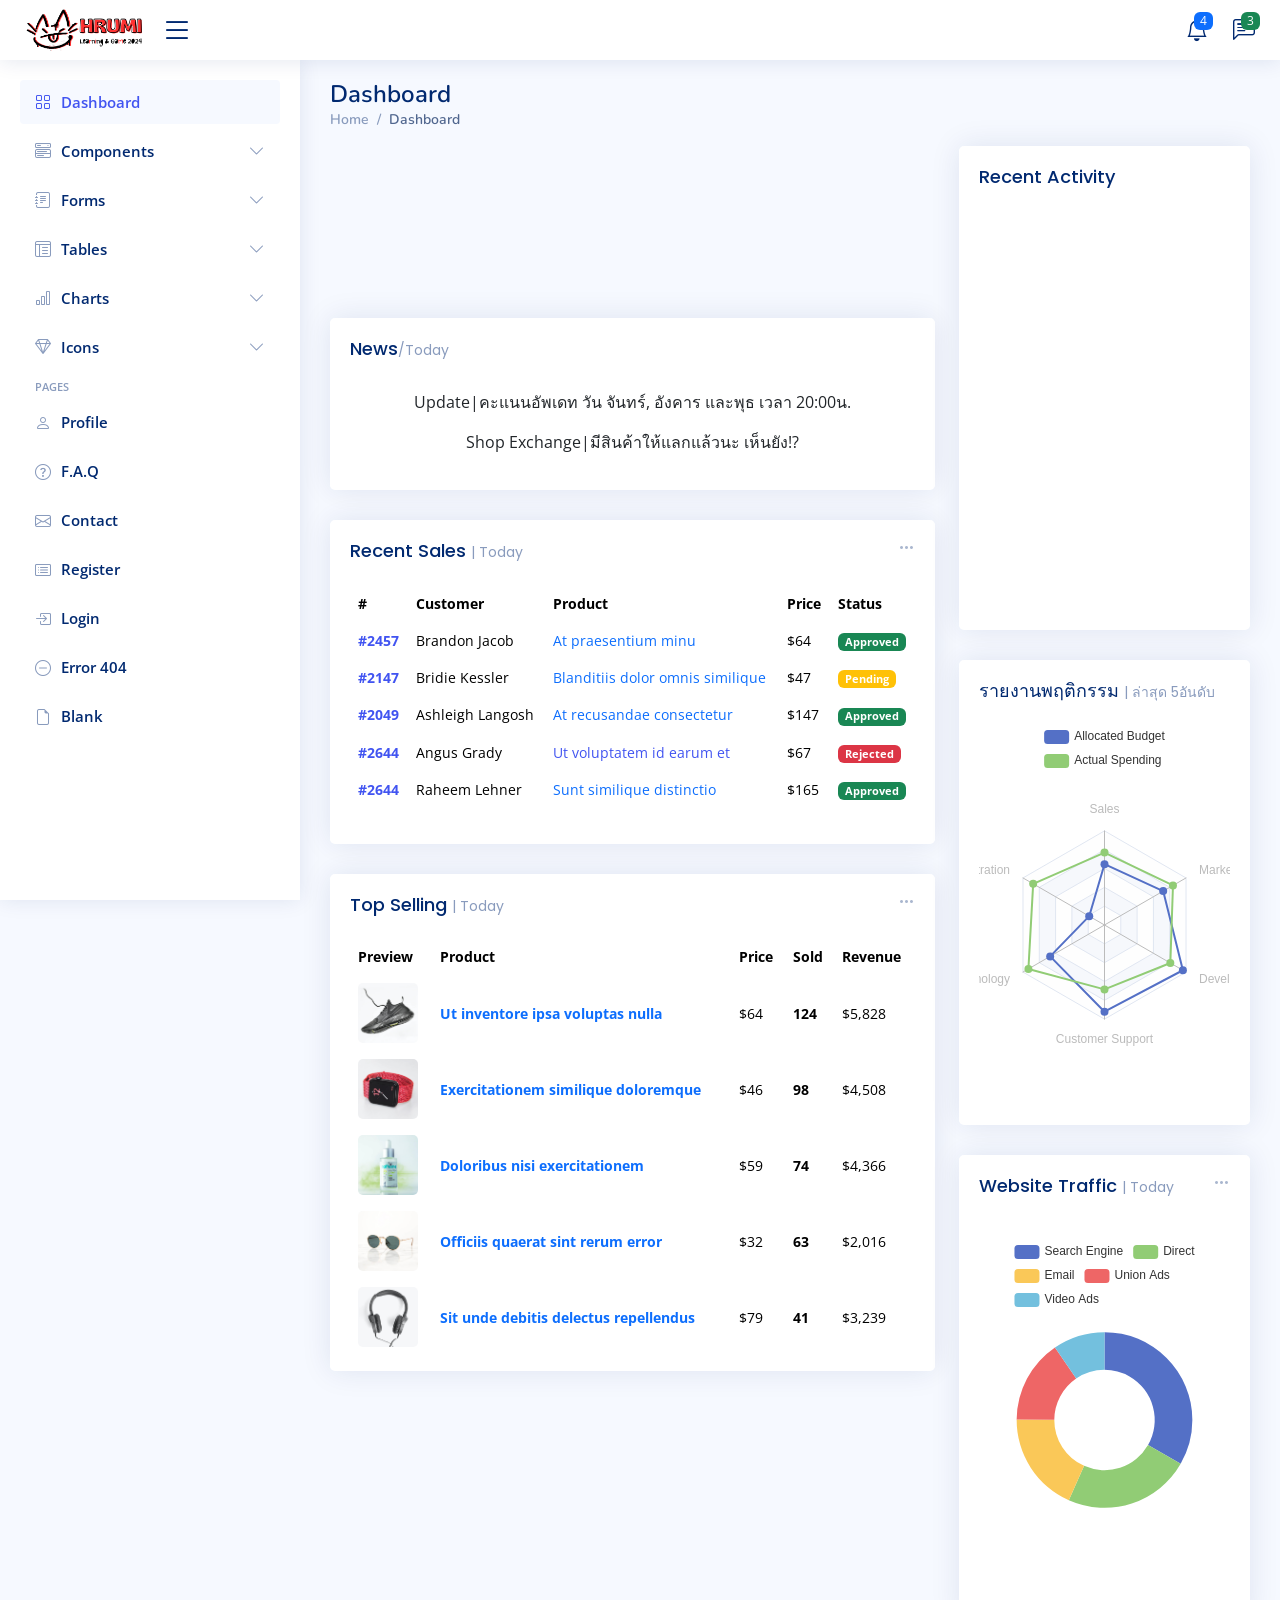
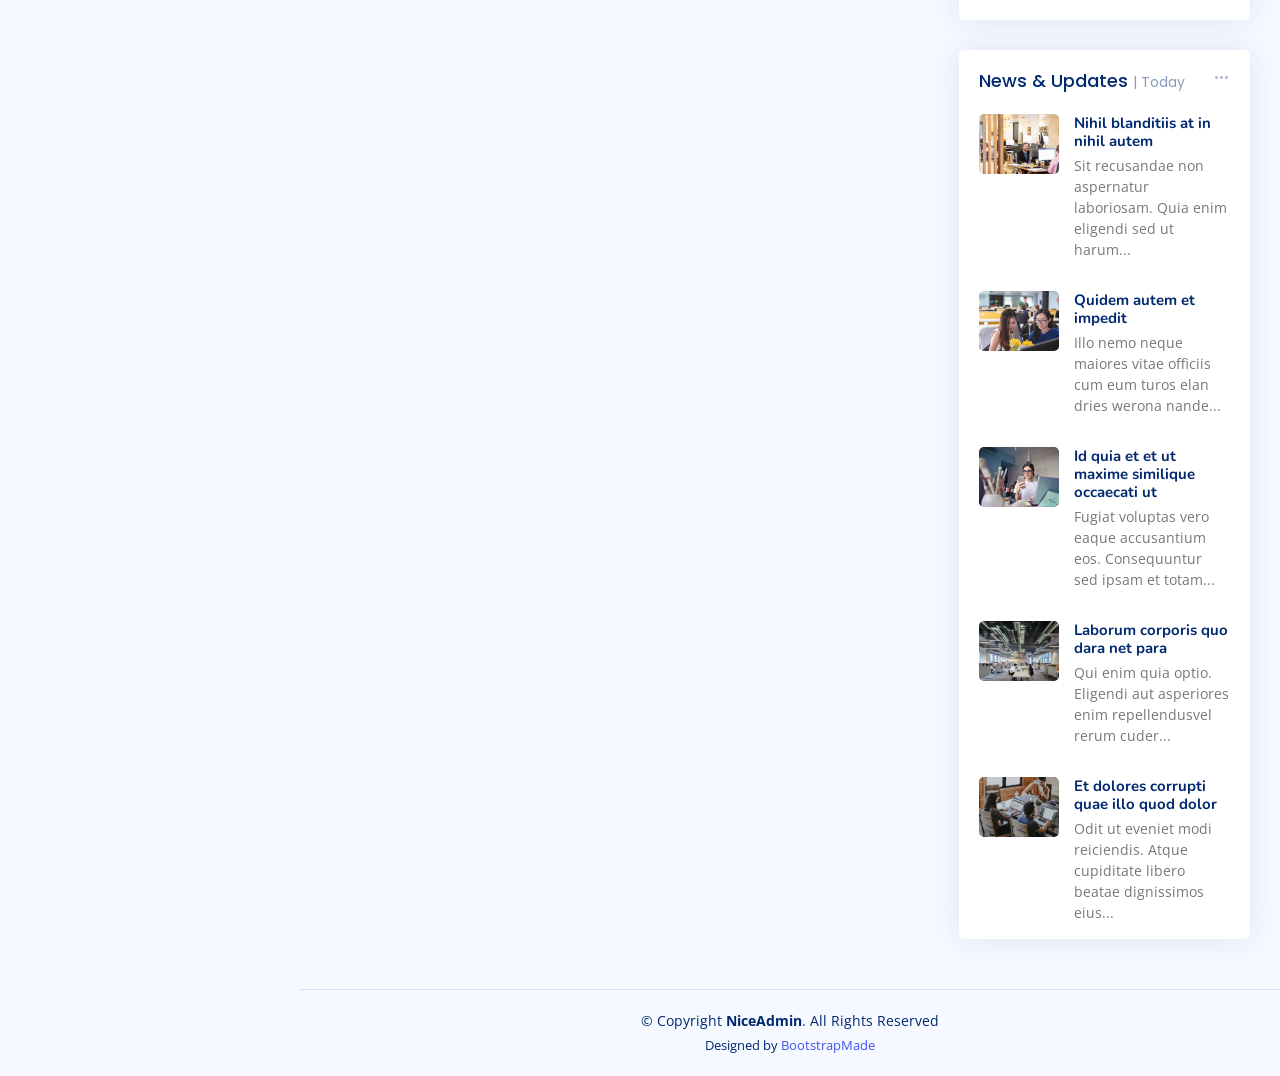
==== theme/index.html @ 6ceca784 "Update index.html" ====
<!DOCTYPE html>
<html lang="en">

<head>



  
  <meta charset="utf-8">
  <meta content="width=device-width, initial-scale=1.0" name="viewport">

  <title>Dashboard - NiceAdmin Bootstrap Template</title>
  <meta content="" name="description">
  <meta content="" name="keywords">

  <!-- Favicons -->
  <link href="imgs/hhirihru (3).png" rel="icon">
  <!-- link href="assets/img/apple-touch-icon.png" rel="apple-touch-icon" -->

  <!-- Google Fonts -->
  <link href="https://fonts.gstatic.com" rel="preconnect">
  <link href="https://fonts.googleapis.com/css?family=Open+Sans:300,300i,400,400i,600,600i,700,700i|Nunito:300,300i,400,400i,600,600i,700,700i|Poppins:300,300i,400,400i,500,500i,600,600i,700,700i" rel="stylesheet">

  <!-- Vendor CSS Files -->
  <link href="assets/vendor/bootstrap/css/bootstrap.min.css" rel="stylesheet">
  <link href="assets/vendor/bootstrap-icons/bootstrap-icons.css" rel="stylesheet">
  <link href="assets/vendor/boxicons/css/boxicons.min.css" rel="stylesheet">
  <link href="assets/vendor/quill/quill.snow.css" rel="stylesheet">
  <link href="assets/vendor/quill/quill.bubble.css" rel="stylesheet">
  <link href="assets/vendor/remixicon/remixicon.css" rel="stylesheet">
  <link href="assets/vendor/simple-datatables/style.css" rel="stylesheet">

  <!-- Template Main CSS File -->
  <link href="assets/css/style.css" rel="stylesheet">

  <!-- =======================================================
  * Template Name: NiceAdmin
  * Template URL: https://bootstrapmade.com/nice-admin-bootstrap-admin-html-template/
  * Updated: Apr 20 2024 with Bootstrap v5.3.3
  * Author: BootstrapMade.com
  * License: https://bootstrapmade.com/license/
  ======================================================== -->
</head>

<body>

  <!-- ======= Header ======= -->
  <header id="header" class="header fixed-top d-flex align-items-center">

    <div class="d-flex align-items-center justify-content-between">
      <a href="index.html">
             <img src="imgs/hhirihru (1).png" alt="" height="50px">
      </a>
      <i class="bi bi-list toggle-sidebar-btn"></i>
    </div><!-- End Logo -->

    <!-- div class="search-bar">
      <form class="search-form d-flex align-items-center" method="POST" action="#">
        <input type="text" name="query" placeholder="Search" title="Enter search keyword">
        <button type="submit" title="Search"><i class="bi bi-search"></i></button>
      </form>
  </div --><!-- End Search Bar -->

    <nav class="header-nav ms-auto">
      <ul class="d-flex align-items-center">

        <li class="nav-item d-block d-lg-none">
          <a class="nav-link nav-icon search-bar-toggle " href="#">
            <i class="bi bi-search"></i>
          </a>
        </li><!-- End Search Icon-->

        <li class="nav-item dropdown">

          <a class="nav-link nav-icon" href="#" data-bs-toggle="dropdown">
            <i class="bi bi-bell"></i>
            <span class="badge bg-primary badge-number">4</span>
          </a><!-- End Notification Icon -->

          <ul class="dropdown-menu dropdown-menu-end dropdown-menu-arrow notifications">
            <li class="dropdown-header">
              You have 4 new notifications
              <a href="#"><span class="badge rounded-pill bg-primary p-2 ms-2">View all</span></a>
            </li>
            <li>
              <hr class="dropdown-divider">
            </li>

            <li class="notification-item">
              <i class="bi bi-exclamation-circle text-warning"></i>
              <div>
                <h4>Lorem Ipsum</h4>
                <p>Quae dolorem earum veritatis oditseno</p>
                <p>30 min. ago</p>
              </div>
            </li>

            <li>
              <hr class="dropdown-divider">
            </li>

            <li class="notification-item">
              <i class="bi bi-x-circle text-danger"></i>
              <div>
                <h4>Atque rerum nesciunt</h4>
                <p>Quae dolorem earum veritatis oditseno</p>
                <p>1 hr. ago</p>
              </div>
            </li>

            <li>
              <hr class="dropdown-divider">
            </li>

            <li class="notification-item">
              <i class="bi bi-check-circle text-success"></i>
              <div>
                <h4>Sit rerum fuga</h4>
                <p>Quae dolorem earum veritatis oditseno</p>
                <p>2 hrs. ago</p>
              </div>
            </li>

            <li>
              <hr class="dropdown-divider">
            </li>

            <li class="notification-item">
              <i class="bi bi-info-circle text-primary"></i>
              <div>
                <h4>Dicta reprehenderit</h4>
                <p>Quae dolorem earum veritatis oditseno</p>
                <p>4 hrs. ago</p>
              </div>
            </li>

            <li>
              <hr class="dropdown-divider">
            </li>
            <li class="dropdown-footer">
              <a href="#">Show all notifications</a>
            </li>

          </ul><!-- End Notification Dropdown Items -->

        </li><!-- End Notification Nav -->

        <li class="nav-item dropdown">

          <a class="nav-link nav-icon" href="#" data-bs-toggle="dropdown">
            <i class="bi bi-chat-left-text"></i>
            <span class="badge bg-success badge-number">3</span>
          </a><!-- End Messages Icon -->

          <ul class="dropdown-menu dropdown-menu-end dropdown-menu-arrow messages">
            <li class="dropdown-header">
              You have 3 new messages
              <a href="#"><span class="badge rounded-pill bg-primary p-2 ms-2">View all</span></a>
            </li>
            <li>
              <hr class="dropdown-divider">
            </li>

            <li class="message-item">
              <a href="#">
                <img src="assets/img/messages-1.jpg" alt="" class="rounded-circle">
                <div>
                  <h4>Maria Hudson</h4>
                  <p>Velit asperiores et ducimus soluta repudiandae labore officia est ut...</p>
                  <p>4 hrs. ago</p>
                </div>
              </a>
            </li>
            <li>
              <hr class="dropdown-divider">
            </li>

            <li class="message-item">
              <a href="#">
                <img src="assets/img/messages-2.jpg" alt="" class="rounded-circle">
                <div>
                  <h4>Anna Nelson</h4>
                  <p>Velit asperiores et ducimus soluta repudiandae labore officia est ut...</p>
                  <p>6 hrs. ago</p>
                </div>
              </a>
            </li>
            <li>
              <hr class="dropdown-divider">
            </li>

            <li class="message-item">
              <a href="#">
                <img src="assets/img/messages-3.jpg" alt="" class="rounded-circle">
                <div>
                  <h4>David Muldon</h4>
                  <p>Velit asperiores et ducimus soluta repudiandae labore officia est ut...</p>
                  <p>8 hrs. ago</p>
                </div>
              </a>
            </li>
            <li>
              <hr class="dropdown-divider">
            </li>

            <li class="dropdown-footer">
              <a href="#">Show all messages</a>
            </li>

          </ul><!-- End Messages Dropdown Items -->

        </li><!-- End Messages Nav -->

        <!-- li class="nav-item dropdown pe-3">

          <a class="nav-link nav-profile d-flex align-items-center pe-0" href="#" data-bs-toggle="dropdown">
            <img src="assets/img/profile-img.jpg" alt="Profile" class="rounded-circle">
            <span class="d-none d-md-block dropdown-toggle ps-2">K. Anderson</span>
          </a><!-- End Profile Iamge Icon -->

          <ul class="dropdown-menu dropdown-menu-end dropdown-menu-arrow profile">
            <li class="dropdown-header">
              <h6>Kevin Anderson</h6>
              <span>Web Designer</span>
            </li>
            <li>
              <hr class="dropdown-divider">
            </li>

            <li>
              <a class="dropdown-item d-flex align-items-center" href="users-profile.html">
                <i class="bi bi-person"></i>
                <span>My Profile</span>
              </a>
            </li>
            <li>
              <hr class="dropdown-divider">
            </li>

            <li>
              <a class="dropdown-item d-flex align-items-center" href="users-profile.html">
                <i class="bi bi-gear"></i>
                <span>Account Settings</span>
              </a>
            </li>
            <li>
              <hr class="dropdown-divider">
            </li>

            <li>
              <a class="dropdown-item d-flex align-items-center" href="pages-faq.html">
                <i class="bi bi-question-circle"></i>
                <span>Need Help?</span>
              </a>
            </li>
            <li>
              <hr class="dropdown-divider">
            </li>

            <li>
              <a class="dropdown-item d-flex align-items-center" href="#">
                <i class="bi bi-box-arrow-right"></i>
                <span>Sign Out</span>
              </a>
            </li>

          </ul><!-- End Profile Dropdown Items -->
      </li --><!-- End Profile Nav -->

      </ul>
    </nav><!-- End Icons Navigation -->

  </header><!-- End Header -->

  <!-- ======= Sidebar ======= -->
  <aside id="sidebar" class="sidebar">

    <ul class="sidebar-nav" id="sidebar-nav">

      <li class="nav-item">
        <a class="nav-link " href="index.html">
          <i class="bi bi-grid"></i>
          <span>Dashboard</span>
        </a>
      </li><!-- End Dashboard Nav -->

      <li class="nav-item">
        <a class="nav-link collapsed" data-bs-target="#components-nav" data-bs-toggle="collapse" href="#">
          <i class="bi bi-menu-button-wide"></i><span>Components</span><i class="bi bi-chevron-down ms-auto"></i>
        </a>
        <ul id="components-nav" class="nav-content collapse " data-bs-parent="#sidebar-nav">
          <li>
            <a href="components-alerts.html">
              <i class="bi bi-circle"></i><span>Alerts</span>
            </a>
          </li>
          <li>
            <a href="components-accordion.html">
              <i class="bi bi-circle"></i><span>Accordion</span>
            </a>
          </li>
          <li>
            <a href="components-badges.html">
              <i class="bi bi-circle"></i><span>Badges</span>
            </a>
          </li>
          <li>
            <a href="components-breadcrumbs.html">
              <i class="bi bi-circle"></i><span>Breadcrumbs</span>
            </a>
          </li>
          <li>
            <a href="components-buttons.html">
              <i class="bi bi-circle"></i><span>Buttons</span>
            </a>
          </li>
          <li>
            <a href="components-cards.html">
              <i class="bi bi-circle"></i><span>Cards</span>
            </a>
          </li>
          <li>
            <a href="components-carousel.html">
              <i class="bi bi-circle"></i><span>Carousel</span>
            </a>
          </li>
          <li>
            <a href="components-list-group.html">
              <i class="bi bi-circle"></i><span>List group</span>
            </a>
          </li>
          <li>
            <a href="components-modal.html">
              <i class="bi bi-circle"></i><span>Modal</span>
            </a>
          </li>
          <li>
            <a href="components-tabs.html">
              <i class="bi bi-circle"></i><span>Tabs</span>
            </a>
          </li>
          <li>
            <a href="components-pagination.html">
              <i class="bi bi-circle"></i><span>Pagination</span>
            </a>
          </li>
          <li>
            <a href="components-progress.html">
              <i class="bi bi-circle"></i><span>Progress</span>
            </a>
          </li>
          <li>
            <a href="components-spinners.html">
              <i class="bi bi-circle"></i><span>Spinners</span>
            </a>
          </li>
          <li>
            <a href="components-tooltips.html">
              <i class="bi bi-circle"></i><span>Tooltips</span>
            </a>
          </li>
        </ul>
      </li><!-- End Components Nav -->

      <li class="nav-item">
        <a class="nav-link collapsed" data-bs-target="#forms-nav" data-bs-toggle="collapse" href="#">
          <i class="bi bi-journal-text"></i><span>Forms</span><i class="bi bi-chevron-down ms-auto"></i>
        </a>
        <ul id="forms-nav" class="nav-content collapse " data-bs-parent="#sidebar-nav">
          <li>
            <a href="forms-elements.html">
              <i class="bi bi-circle"></i><span>Form Elements</span>
            </a>
          </li>
          <li>
            <a href="forms-layouts.html">
              <i class="bi bi-circle"></i><span>Form Layouts</span>
            </a>
          </li>
          <li>
            <a href="forms-editors.html">
              <i class="bi bi-circle"></i><span>Form Editors</span>
            </a>
          </li>
          <li>
            <a href="forms-validation.html">
              <i class="bi bi-circle"></i><span>Form Validation</span>
            </a>
          </li>
        </ul>
      </li><!-- End Forms Nav -->

      <li class="nav-item">
        <a class="nav-link collapsed" data-bs-target="#tables-nav" data-bs-toggle="collapse" href="#">
          <i class="bi bi-layout-text-window-reverse"></i><span>Tables</span><i class="bi bi-chevron-down ms-auto"></i>
        </a>
        <ul id="tables-nav" class="nav-content collapse " data-bs-parent="#sidebar-nav">
          <li>
            <a href="tables-general.html">
              <i class="bi bi-circle"></i><span>General Tables</span>
            </a>
          </li>
          <li>
            <a href="tables-data.html">
              <i class="bi bi-circle"></i><span>Data Tables</span>
            </a>
          </li>
        </ul>
      </li><!-- End Tables Nav -->

      <li class="nav-item">
        <a class="nav-link collapsed" data-bs-target="#charts-nav" data-bs-toggle="collapse" href="#">
          <i class="bi bi-bar-chart"></i><span>Charts</span><i class="bi bi-chevron-down ms-auto"></i>
        </a>
        <ul id="charts-nav" class="nav-content collapse " data-bs-parent="#sidebar-nav">
          <li>
            <a href="charts-chartjs.html">
              <i class="bi bi-circle"></i><span>Chart.js</span>
            </a>
          </li>
          <li>
            <a href="charts-apexcharts.html">
              <i class="bi bi-circle"></i><span>ApexCharts</span>
            </a>
          </li>
          <li>
            <a href="charts-echarts.html">
              <i class="bi bi-circle"></i><span>ECharts</span>
            </a>
          </li>
        </ul>
      </li><!-- End Charts Nav -->

      <li class="nav-item">
        <a class="nav-link collapsed" data-bs-target="#icons-nav" data-bs-toggle="collapse" href="#">
          <i class="bi bi-gem"></i><span>Icons</span><i class="bi bi-chevron-down ms-auto"></i>
        </a>
        <ul id="icons-nav" class="nav-content collapse " data-bs-parent="#sidebar-nav">
          <li>
            <a href="icons-bootstrap.html">
              <i class="bi bi-circle"></i><span>Bootstrap Icons</span>
            </a>
          </li>
          <li>
            <a href="icons-remix.html">
              <i class="bi bi-circle"></i><span>Remix Icons</span>
            </a>
          </li>
          <li>
            <a href="icons-boxicons.html">
              <i class="bi bi-circle"></i><span>Boxicons</span>
            </a>
          </li>
        </ul>
      </li><!-- End Icons Nav -->

      <li class="nav-heading">Pages</li>

      <li class="nav-item">
        <a class="nav-link collapsed" href="users-profile.html">
          <i class="bi bi-person"></i>
          <span>Profile</span>
        </a>
      </li><!-- End Profile Page Nav -->

      <li class="nav-item">
        <a class="nav-link collapsed" href="pages-faq.html">
          <i class="bi bi-question-circle"></i>
          <span>F.A.Q</span>
        </a>
      </li><!-- End F.A.Q Page Nav -->

      <li class="nav-item">
        <a class="nav-link collapsed" href="pages-contact.html">
          <i class="bi bi-envelope"></i>
          <span>Contact</span>
        </a>
      </li><!-- End Contact Page Nav -->

      <li class="nav-item">
        <a class="nav-link collapsed" href="pages-register.html">
          <i class="bi bi-card-list"></i>
          <span>Register</span>
        </a>
      </li><!-- End Register Page Nav -->

      <li class="nav-item">
        <a class="nav-link collapsed" href="pages-login.html">
          <i class="bi bi-box-arrow-in-right"></i>
          <span>Login</span>
        </a>
      </li><!-- End Login Page Nav -->

      <li class="nav-item">
        <a class="nav-link collapsed" href="pages-error-404.html">
          <i class="bi bi-dash-circle"></i>
          <span>Error 404</span>
        </a>
      </li><!-- End Error 404 Page Nav -->

      <li class="nav-item">
        <a class="nav-link collapsed" href="pages-blank.html">
          <i class="bi bi-file-earmark"></i>
          <span>Blank</span>
        </a>
      </li><!-- End Blank Page Nav -->

    </ul>

  </aside><!-- End Sidebar-->

  <main id="main" class="main">

    <div class="pagetitle">
      <h1>Dashboard</h1>
      <nav>
        <ol class="breadcrumb">
          <li class="breadcrumb-item"><a href="index.html">Home</a></li>
          <li class="breadcrumb-item active">Dashboard</li>
        </ol>
      </nav>
    </div><!-- End Page Title -->

    <section class="section dashboard">
      <div class="row">

        <!-- Left side columns -->
        <div class="col-lg-8">
          <div class="row">

          <p><iframe style="border: 0;height: 100%;width: 100%" src="https://script.google.com/macros/s/AKfycbzehGHWyD2jepXUVi33_OqmUyRdZxeNFEvKSwu22IT4Gsxbw5DSYv0tNg8NYdDiGJyI/exec"></iframe></p>

            <!-- Reports -->
            <div class="col-12">
              <div class="card">

             

                <div class="card-body">
                  <h5 class="card-title">News<span>/Today</span></h5>

              <p><center>Update|คะแนนอัพเดท วัน จันทร์, อังคาร และพุธ เวลา 20:00น.</center></p>
                  <p><center>Shop Exchange|มีสินค้าให้แลกแล้วนะ เห็นยัง!?</center></p>

                </div>

              </div>
            </div><!-- End Reports -->

            <!-- Recent Sales -->
            <div class="col-12">
              <div class="card recent-sales overflow-auto">

                <div class="filter">
                  <a class="icon" href="#" data-bs-toggle="dropdown"><i class="bi bi-three-dots"></i></a>
                  <ul class="dropdown-menu dropdown-menu-end dropdown-menu-arrow">
                    <li class="dropdown-header text-start">
                      <h6>Filter</h6>
                    </li>

                    <li><a class="dropdown-item" href="#">Today</a></li>
                    <li><a class="dropdown-item" href="#">This Month</a></li>
                    <li><a class="dropdown-item" href="#">This Year</a></li>
                  </ul>
                </div>

                <div class="card-body">
                  <h5 class="card-title">Recent Sales <span>| Today</span></h5>

                  <table class="table table-borderless datatable">
                    <thead>
                      <tr>
                        <th scope="col">#</th>
                        <th scope="col">Customer</th>
                        <th scope="col">Product</th>
                        <th scope="col">Price</th>
                        <th scope="col">Status</th>
                      </tr>
                    </thead>
                    <tbody>
                      <tr>
                        <th scope="row"><a href="#">#2457</a></th>
                        <td>Brandon Jacob</td>
                        <td><a href="#" class="text-primary">At praesentium minu</a></td>
                        <td>$64</td>
                        <td><span class="badge bg-success">Approved</span></td>
                      </tr>
                      <tr>
                        <th scope="row"><a href="#">#2147</a></th>
                        <td>Bridie Kessler</td>
                        <td><a href="#" class="text-primary">Blanditiis dolor omnis similique</a></td>
                        <td>$47</td>
                        <td><span class="badge bg-warning">Pending</span></td>
                      </tr>
                      <tr>
                        <th scope="row"><a href="#">#2049</a></th>
                        <td>Ashleigh Langosh</td>
                        <td><a href="#" class="text-primary">At recusandae consectetur</a></td>
                        <td>$147</td>
                        <td><span class="badge bg-success">Approved</span></td>
                      </tr>
                      <tr>
                        <th scope="row"><a href="#">#2644</a></th>
                        <td>Angus Grady</td>
                        <td><a href="#" class="text-primar">Ut voluptatem id earum et</a></td>
                        <td>$67</td>
                        <td><span class="badge bg-danger">Rejected</span></td>
                      </tr>
                      <tr>
                        <th scope="row"><a href="#">#2644</a></th>
                        <td>Raheem Lehner</td>
                        <td><a href="#" class="text-primary">Sunt similique distinctio</a></td>
                        <td>$165</td>
                        <td><span class="badge bg-success">Approved</span></td>
                      </tr>
                    </tbody>
                  </table>

                </div>

              </div>
            </div><!-- End Recent Sales -->

            <!-- Top Selling -->
            <div class="col-12">
              <div class="card top-selling overflow-auto">

                <div class="filter">
                  <a class="icon" href="#" data-bs-toggle="dropdown"><i class="bi bi-three-dots"></i></a>
                  <ul class="dropdown-menu dropdown-menu-end dropdown-menu-arrow">
                    <li class="dropdown-header text-start">
                      <h6>Filter</h6>
                    </li>

                    <li><a class="dropdown-item" href="#">Today</a></li>
                    <li><a class="dropdown-item" href="#">This Month</a></li>
                    <li><a class="dropdown-item" href="#">This Year</a></li>
                  </ul>
                </div>

                <div class="card-body pb-0">
                  <h5 class="card-title">Top Selling <span>| Today</span></h5>

                  <table class="table table-borderless">
                    <thead>
                      <tr>
                        <th scope="col">Preview</th>
                        <th scope="col">Product</th>
                        <th scope="col">Price</th>
                        <th scope="col">Sold</th>
                        <th scope="col">Revenue</th>
                      </tr>
                    </thead>
                    <tbody>
                      <tr>
                        <th scope="row"><a href="#"><img src="assets/img/product-1.jpg" alt=""></a></th>
                        <td><a href="#" class="text-primary fw-bold">Ut inventore ipsa voluptas nulla</a></td>
                        <td>$64</td>
                        <td class="fw-bold">124</td>
                        <td>$5,828</td>
                      </tr>
                      <tr>
                        <th scope="row"><a href="#"><img src="assets/img/product-2.jpg" alt=""></a></th>
                        <td><a href="#" class="text-primary fw-bold">Exercitationem similique doloremque</a></td>
                        <td>$46</td>
                        <td class="fw-bold">98</td>
                        <td>$4,508</td>
                      </tr>
                      <tr>
                        <th scope="row"><a href="#"><img src="assets/img/product-3.jpg" alt=""></a></th>
                        <td><a href="#" class="text-primary fw-bold">Doloribus nisi exercitationem</a></td>
                        <td>$59</td>
                        <td class="fw-bold">74</td>
                        <td>$4,366</td>
                      </tr>
                      <tr>
                        <th scope="row"><a href="#"><img src="assets/img/product-4.jpg" alt=""></a></th>
                        <td><a href="#" class="text-primary fw-bold">Officiis quaerat sint rerum error</a></td>
                        <td>$32</td>
                        <td class="fw-bold">63</td>
                        <td>$2,016</td>
                      </tr>
                      <tr>
                        <th scope="row"><a href="#"><img src="assets/img/product-5.jpg" alt=""></a></th>
                        <td><a href="#" class="text-primary fw-bold">Sit unde debitis delectus repellendus</a></td>
                        <td>$79</td>
                        <td class="fw-bold">41</td>
                        <td>$3,239</td>
                      </tr>
                    </tbody>
                  </table>

                </div>

              </div>
            </div><!-- End Top Selling -->

          </div>
        </div><!-- End Left side columns -->

        <!-- Right side columns -->
        <div class="col-lg-4">

          <!-- Recent Activity -->
          <div class="card">
           <!-- <div class="filter">
              <a class="icon" href="#" data-bs-toggle="dropdown"><i class="bi bi-three-dots"></i></a>
              <ul class="dropdown-menu dropdown-menu-end dropdown-menu-arrow">
                <li class="dropdown-header text-start">
                  <h6>Filter</h6>
                </li>

                <li><a class="dropdown-item" href="#">Today</a></li>
                <li><a class="dropdown-item" href="#">This Month</a></li>
                <li><a class="dropdown-item" href="#">This Year</a></li>
              </ul>
            </div> -->

            <div class="card-body">
              <h5 class="card-title">Recent Activity</h5>

              <div class="activity" style="height: 400px;">

           <iframe style="position: absolute;top: 50px;left: 0;border: 0;height: 85%;width: 100%" src="https://script.google.com/macros/s/AKfycbxbkp_n27N7DdovslTk33WZKn0ulIMwqvb3P8iJZ8V0L29O4CxHqHhvdSFctnOMEbO6/exec"></iframe>

              </div>

            </div>
          </div><!-- End Recent Activity -->

          <!-- Budget Report -->
          <div class="card">
            <!-- <div class="filter">
              <a class="icon" href="#" data-bs-toggle="dropdown"><i class="bi bi-three-dots"></i></a>
              <ul class="dropdown-menu dropdown-menu-end dropdown-menu-arrow">
                <li class="dropdown-header text-start">
                  <h6>Filter</h6>
                </li>

                <li><a class="dropdown-item" href="#">Today</a></li>
                <li><a class="dropdown-item" href="#">This Month</a></li>
                <li><a class="dropdown-item" href="#">This Year</a></li>
              </ul>
          </div> -->

            <div class="card-body pb-0">
              <h5 class="card-title">รายงานพฤติกรรม <span>| ล่าสุด 5อันดับ</span></h5>

              <div id="budgetChart" style="min-height: 400px;" class="echart"></div>

              <script>
                document.addEventListener("DOMContentLoaded", () => {
                  var budgetChart = echarts.init(document.querySelector("#budgetChart")).setOption({
                    legend: {
                      data: ['Allocated Budget', 'Actual Spending']
                    },
                    radar: {
                      // shape: 'circle',
                      indicator: [{
                          name: 'Sales',
                          max: 6500
                        },
                        {
                          name: 'Administration',
                          max: 16000
                        },
                        {
                          name: 'Information Technology',
                          max: 30000
                        },
                        {
                          name: 'Customer Support',
                          max: 38000
                        },
                        {
                          name: 'Development',
                          max: 52000
                        },
                        {
                          name: 'Marketing',
                          max: 25000
                        }
                      ]
                    },
                    series: [{
                      name: 'Budget vs spending',
                      type: 'radar',
                      data: [{
                          value: [4200, 3000, 20000, 35000, 50000, 18000],
                          name: 'Allocated Budget'
                        },
                        {
                          value: [5000, 14000, 28000, 26000, 42000, 21000],
                          name: 'Actual Spending'
                        }
                      ]
                    }]
                  });
                });
              </script>

            </div>
          </div><!-- End Budget Report -->

          <!-- Website Traffic -->
          <div class="card">
            <div class="filter">
              <a class="icon" href="#" data-bs-toggle="dropdown"><i class="bi bi-three-dots"></i></a>
              <ul class="dropdown-menu dropdown-menu-end dropdown-menu-arrow">
                <li class="dropdown-header text-start">
                  <h6>Filter</h6>
                </li>

                <li><a class="dropdown-item" href="#">Today</a></li>
                <li><a class="dropdown-item" href="#">This Month</a></li>
                <li><a class="dropdown-item" href="#">This Year</a></li>
              </ul>
            </div>

            <div class="card-body pb-0">
              <h5 class="card-title">Website Traffic <span>| Today</span></h5>

              <div id="trafficChart" style="min-height: 400px;" class="echart"></div>

              <script>
                document.addEventListener("DOMContentLoaded", () => {
                  echarts.init(document.querySelector("#trafficChart")).setOption({
                    tooltip: {
                      trigger: 'item'
                    },
                    legend: {
                      top: '5%',
                      left: 'center'
                    },
                    series: [{
                      name: 'Access From',
                      type: 'pie',
                      radius: ['40%', '70%'],
                      avoidLabelOverlap: false,
                      label: {
                        show: false,
                        position: 'center'
                      },
                      emphasis: {
                        label: {
                          show: true,
                          fontSize: '18',
                          fontWeight: 'bold'
                        }
                      },
                      labelLine: {
                        show: false
                      },
                      data: [{
                          value: 1048,
                          name: 'Search Engine'
                        },
                        {
                          value: 735,
                          name: 'Direct'
                        },
                        {
                          value: 580,
                          name: 'Email'
                        },
                        {
                          value: 484,
                          name: 'Union Ads'
                        },
                        {
                          value: 300,
                          name: 'Video Ads'
                        }
                      ]
                    }]
                  });
                });
              </script>

            </div>
          </div><!-- End Website Traffic -->

          <!-- News & Updates Traffic -->
          <div class="card">
            <div class="filter">
              <a class="icon" href="#" data-bs-toggle="dropdown"><i class="bi bi-three-dots"></i></a>
              <ul class="dropdown-menu dropdown-menu-end dropdown-menu-arrow">
                <li class="dropdown-header text-start">
                  <h6>Filter</h6>
                </li>

                <li><a class="dropdown-item" href="#">Today</a></li>
                <li><a class="dropdown-item" href="#">This Month</a></li>
                <li><a class="dropdown-item" href="#">This Year</a></li>
              </ul>
            </div>

            <div class="card-body pb-0">
              <h5 class="card-title">News &amp; Updates <span>| Today</span></h5>

              <div class="news">
                <div class="post-item clearfix">
                  <img src="assets/img/news-1.jpg" alt="">
                  <h4><a href="#">Nihil blanditiis at in nihil autem</a></h4>
                  <p>Sit recusandae non aspernatur laboriosam. Quia enim eligendi sed ut harum...</p>
                </div>

                <div class="post-item clearfix">
                  <img src="assets/img/news-2.jpg" alt="">
                  <h4><a href="#">Quidem autem et impedit</a></h4>
                  <p>Illo nemo neque maiores vitae officiis cum eum turos elan dries werona nande...</p>
                </div>

                <div class="post-item clearfix">
                  <img src="assets/img/news-3.jpg" alt="">
                  <h4><a href="#">Id quia et et ut maxime similique occaecati ut</a></h4>
                  <p>Fugiat voluptas vero eaque accusantium eos. Consequuntur sed ipsam et totam...</p>
                </div>

                <div class="post-item clearfix">
                  <img src="assets/img/news-4.jpg" alt="">
                  <h4><a href="#">Laborum corporis quo dara net para</a></h4>
                  <p>Qui enim quia optio. Eligendi aut asperiores enim repellendusvel rerum cuder...</p>
                </div>

                <div class="post-item clearfix">
                  <img src="assets/img/news-5.jpg" alt="">
                  <h4><a href="#">Et dolores corrupti quae illo quod dolor</a></h4>
                  <p>Odit ut eveniet modi reiciendis. Atque cupiditate libero beatae dignissimos eius...</p>
                </div>

              </div><!-- End sidebar recent posts-->

            </div>
          </div><!-- End News & Updates -->

        </div><!-- End Right side columns -->

      </div>
    </section>

  </main><!-- End #main -->

  <!-- ======= Footer ======= -->
  <footer id="footer" class="footer">
    <div class="copyright">
      &copy; Copyright <strong><span>NiceAdmin</span></strong>. All Rights Reserved
    </div>
    <div class="credits">
      <!-- All the links in the footer should remain intact. -->
      <!-- You can delete the links only if you purchased the pro version. -->
      <!-- Licensing information: https://bootstrapmade.com/license/ -->
      <!-- Purchase the pro version with working PHP/AJAX contact form: https://bootstrapmade.com/nice-admin-bootstrap-admin-html-template/ -->
      Designed by <a href="https://bootstrapmade.com/">BootstrapMade</a>
    </div>
  </footer><!-- End Footer -->

  <a href="#" class="back-to-top d-flex align-items-center justify-content-center"><i class="bi bi-arrow-up-short"></i></a>

  <!-- Vendor JS Files -->
  <script src="assets/vendor/apexcharts/apexcharts.min.js"></script>
  <script src="assets/vendor/bootstrap/js/bootstrap.bundle.min.js"></script>
  <script src="assets/vendor/chart.js/chart.umd.js"></script>
  <script src="assets/vendor/echarts/echarts.min.js"></script>
  <script src="assets/vendor/quill/quill.js"></script>
  <script src="assets/vendor/simple-datatables/simple-datatables.js"></script>
  <script src="assets/vendor/tinymce/tinymce.min.js"></script>
  <script src="assets/vendor/php-email-form/validate.js"></script>

  <!-- Template Main JS File -->
  <script src="assets/js/main.js"></script>

</body>

</html>
---- theme/assets/vendor/quill/quill.snow.css ----
/*!
 * Quill Editor v2.0.2
 * https://quilljs.com
 * Copyright (c) 2017-2024, Slab
 * Copyright (c) 2014, Jason Chen
 * Copyright (c) 2013, salesforce.com
 */
.ql-container{box-sizing:border-box;font-family:Helvetica,Arial,sans-serif;font-size:13px;height:100%;margin:0;position:relative}.ql-container.ql-disabled .ql-tooltip{visibility:hidden}.ql-container:not(.ql-disabled) li[data-list=checked] > .ql-ui,.ql-container:not(.ql-disabled) li[data-list=unchecked] > .ql-ui{cursor:pointer}.ql-clipboard{left:-100000px;height:1px;overflow-y:hidden;position:absolute;top:50%}.ql-clipboard p{margin:0;padding:0}.ql-editor{box-sizing:border-box;counter-reset:list-0 list-1 list-2 list-3 list-4 list-5 list-6 list-7 list-8 list-9;line-height:1.42;height:100%;outline:none;overflow-y:auto;padding:12px 15px;tab-size:4;-moz-tab-size:4;text-align:left;white-space:pre-wrap;word-wrap:break-word}.ql-editor > *{cursor:text}.ql-editor p,.ql-editor ol,.ql-editor pre,.ql-editor blockquote,.ql-editor h1,.ql-editor h2,.ql-editor h3,.ql-editor h4,.ql-editor h5,.ql-editor h6{margin:0;padding:0}@supports (counter-set:none){.ql-editor p,.ql-editor h1,.ql-editor h2,.ql-editor h3,.ql-editor h4,.ql-editor h5,.ql-editor h6{counter-set:list-0 list-1 list-2 list-3 list-4 list-5 list-6 list-7 list-8 list-9}}@supports not (counter-set:none){.ql-editor p,.ql-editor h1,.ql-editor h2,.ql-editor h3,.ql-editor h4,.ql-editor h5,.ql-editor h6{counter-reset:list-0 list-1 list-2 list-3 list-4 list-5 list-6 list-7 list-8 list-9}}.ql-editor table{border-collapse:collapse}.ql-editor td{border:1px solid #000;padding:2px 5px}.ql-editor ol{padding-left:1.5em}.ql-editor li{list-style-type:none;padding-left:1.5em;position:relative}.ql-editor li > .ql-ui:before{display:inline-block;margin-left:-1.5em;margin-right:.3em;text-align:right;white-space:nowrap;width:1.2em}.ql-editor li[data-list=checked] > .ql-ui,.ql-editor li[data-list=unchecked] > .ql-ui{color:#777}.ql-editor li[data-list=bullet] > .ql-ui:before{content:'\2022'}.ql-editor li[data-list=checked] > .ql-ui:before{content:'\2611'}.ql-editor li[data-list=unchecked] > .ql-ui:before{content:'\2610'}@supports (counter-set:none){.ql-editor li[data-list]{counter-set:list-1 list-2 list-3 list-4 list-5 list-6 list-7 list-8 list-9}}@supports not (counter-set:none){.ql-editor li[data-list]{counter-reset:list-1 list-2 list-3 list-4 list-5 list-6 list-7 list-8 list-9}}.ql-editor li[data-list=ordered]{counter-increment:list-0}.ql-editor li[data-list=ordered] > .ql-ui:before{content:counter(list-0, decimal) '. '}.ql-editor li[data-list=ordered].ql-indent-1{counter-increment:list-1}.ql-editor li[data-list=ordered].ql-indent-1 > .ql-ui:before{content:counter(list-1, lower-alpha) '. '}@supports (counter-set:none){.ql-editor li[data-list].ql-indent-1{counter-set:list-2 list-3 list-4 list-5 list-6 list-7 list-8 list-9}}@supports not (counter-set:none){.ql-editor li[data-list].ql-indent-1{counter-reset:list-2 list-3 list-4 list-5 list-6 list-7 list-8 list-9}}.ql-editor li[data-list=ordered].ql-indent-2{counter-increment:list-2}.ql-editor li[data-list=ordered].ql-indent-2 > .ql-ui:before{content:counter(list-2, lower-roman) '. '}@supports (counter-set:none){.ql-editor li[data-list].ql-indent-2{counter-set:list-3 list-4 list-5 list-6 list-7 list-8 list-9}}@supports not (counter-set:none){.ql-editor li[data-list].ql-indent-2{counter-reset:list-3 list-4 list-5 list-6 list-7 list-8 list-9}}.ql-editor li[data-list=ordered].ql-indent-3{counter-increment:list-3}.ql-editor li[data-list=ordered].ql-indent-3 > .ql-ui:before{content:counter(list-3, decimal) '. '}@supports (counter-set:none){.ql-editor li[data-list].ql-indent-3{counter-set:list-4 list-5 list-6 list-7 list-8 list-9}}@supports not (counter-set:none){.ql-editor li[data-list].ql-indent-3{counter-reset:list-4 list-5 list-6 list-7 list-8 list-9}}.ql-editor li[data-list=ordered].ql-indent-4{counter-increment:list-4}.ql-editor li[data-list=ordered].ql-indent-4 > .ql-ui:before{content:counter(list-4, lower-alpha) '. '}@supports (counter-set:none){.ql-editor li[data-list].ql-indent-4{counter-set:list-5 list-6 list-7 list-8 list-9}}@supports not (counter-set:none){.ql-editor li[data-list].ql-indent-4{counter-reset:list-5 list-6 list-7 list-8 list-9}}.ql-editor li[data-list=ordered].ql-indent-5{counter-increment:list-5}.ql-editor li[data-list=ordered].ql-indent-5 > .ql-ui:before{content:counter(list-5, lower-roman) '. '}@supports (counter-set:none){.ql-editor li[data-list].ql-indent-5{counter-set:list-6 list-7 list-8 list-9}}@supports not (counter-set:none){.ql-editor li[data-list].ql-indent-5{counter-reset:list-6 list-7 list-8 list-9}}.ql-editor li[data-list=ordered].ql-indent-6{counter-increment:list-6}.ql-editor li[data-list=ordered].ql-indent-6 > .ql-ui:before{content:counter(list-6, decimal) '. '}@supports (counter-set:none){.ql-editor li[data-list].ql-indent-6{counter-set:list-7 list-8 list-9}}@supports not (counter-set:none){.ql-editor li[data-list].ql-indent-6{counter-reset:list-7 list-8 list-9}}.ql-editor li[data-list=ordered].ql-indent-7{counter-increment:list-7}.ql-editor li[data-list=ordered].ql-indent-7 > .ql-ui:before{content:counter(list-7, lower-alpha) '. '}@supports (counter-set:none){.ql-editor li[data-list].ql-indent-7{counter-set:list-8 list-9}}@supports not (counter-set:none){.ql-editor li[data-list].ql-indent-7{counter-reset:list-8 list-9}}.ql-editor li[data-list=ordered].ql-indent-8{counter-increment:list-8}.ql-editor li[data-list=ordered].ql-indent-8 > .ql-ui:before{content:counter(list-8, lower-roman) '. '}@supports (counter-set:none){.ql-editor li[data-list].ql-indent-8{counter-set:list-9}}@supports not (counter-set:none){.ql-editor li[data-list].ql-indent-8{counter-reset:list-9}}.ql-editor li[data-list=ordered].ql-indent-9{counter-increment:list-9}.ql-editor li[data-list=ordered].ql-indent-9 > .ql-ui:before{content:counter(list-9, decimal) '. '}.ql-editor .ql-indent-1:not(.ql-direction-rtl){padding-left:3em}.ql-editor li.ql-indent-1:not(.ql-direction-rtl){padding-left:4.5em}.ql-editor .ql-indent-1.ql-direction-rtl.ql-align-right{padding-right:3em}.ql-editor li.ql-indent-1.ql-direction-rtl.ql-align-right{padding-right:4.5em}.ql-editor .ql-indent-2:not(.ql-direction-rtl){padding-left:6em}.ql-editor li.ql-indent-2:not(.ql-direction-rtl){padding-left:7.5em}.ql-editor .ql-indent-2.ql-direction-rtl.ql-align-right{padding-right:6em}.ql-editor li.ql-indent-2.ql-direction-rtl.ql-align-right{padding-right:7.5em}.ql-editor .ql-indent-3:not(.ql-direction-rtl){padding-left:9em}.ql-editor li.ql-indent-3:not(.ql-direction-rtl){padding-left:10.5em}.ql-editor .ql-indent-3.ql-direction-rtl.ql-align-right{padding-right:9em}.ql-editor li.ql-indent-3.ql-direction-rtl.ql-align-right{padding-right:10.5em}.ql-editor .ql-indent-4:not(.ql-direction-rtl){padding-left:12em}.ql-editor li.ql-indent-4:not(.ql-direction-rtl){padding-left:13.5em}.ql-editor .ql-indent-4.ql-direction-rtl.ql-align-right{padding-right:12em}.ql-editor li.ql-indent-4.ql-direction-rtl.ql-align-right{padding-right:13.5em}.ql-editor .ql-indent-5:not(.ql-direction-rtl){padding-left:15em}.ql-editor li.ql-indent-5:not(.ql-direction-rtl){padding-left:16.5em}.ql-editor .ql-indent-5.ql-direction-rtl.ql-align-right{padding-right:15em}.ql-editor li.ql-indent-5.ql-direction-rtl.ql-align-right{padding-right:16.5em}.ql-editor .ql-indent-6:not(.ql-direction-rtl){padding-left:18em}.ql-editor li.ql-indent-6:not(.ql-direction-rtl){padding-left:19.5em}.ql-editor .ql-indent-6.ql-direction-rtl.ql-align-right{padding-right:18em}.ql-editor li.ql-indent-6.ql-direction-rtl.ql-align-right{padding-right:19.5em}.ql-editor .ql-indent-7:not(.ql-direction-rtl){padding-left:21em}.ql-editor li.ql-indent-7:not(.ql-direction-rtl){padding-left:22.5em}.ql-editor .ql-indent-7.ql-direction-rtl.ql-align-right{padding-right:21em}.ql-editor li.ql-indent-7.ql-direction-rtl.ql-align-right{padding-right:22.5em}.ql-editor .ql-indent-8:not(.ql-direction-rtl){padding-left:24em}.ql-editor li.ql-indent-8:not(.ql-direction-rtl){padding-left:25.5em}.ql-editor .ql-indent-8.ql-direction-rtl.ql-align-right{padding-right:24em}.ql-editor li.ql-indent-8.ql-direction-rtl.ql-align-right{padding-right:25.5em}.ql-editor .ql-indent-9:not(.ql-direction-rtl){padding-left:27em}.ql-editor li.ql-indent-9:not(.ql-direction-rtl){padding-left:28.5em}.ql-editor .ql-indent-9.ql-direction-rtl.ql-align-right{padding-right:27em}.ql-editor li.ql-indent-9.ql-direction-rtl.ql-align-right{padding-right:28.5em}.ql-editor li.ql-direction-rtl{padding-right:1.5em}.ql-editor li.ql-direction-rtl > .ql-ui:before{margin-left:.3em;margin-right:-1.5em;text-align:left}.ql-editor table{table-layout:fixed;width:100%}.ql-editor table td{outline:none}.ql-editor .ql-code-block-container{font-family:monospace}.ql-editor .ql-video{display:block;max-width:100%}.ql-editor .ql-video.ql-align-center{margin:0 auto}.ql-editor .ql-video.ql-align-right{margin:0 0 0 auto}.ql-editor .ql-bg-black{background-color:#000}.ql-editor .ql-bg-red{background-color:#e60000}.ql-editor .ql-bg-orange{background-color:#f90}.ql-editor .ql-bg-yellow{background-color:#ff0}.ql-editor .ql-bg-green{background-color:#008a00}.ql-editor .ql-bg-blue{background-color:#06c}.ql-editor .ql-bg-purple{background-color:#93f}.ql-editor .ql-color-white{color:#fff}.ql-editor .ql-color-red{color:#e60000}.ql-editor .ql-color-orange{color:#f90}.ql-editor .ql-color-yellow{color:#ff0}.ql-editor .ql-color-green{color:#008a00}.ql-editor .ql-color-blue{color:#06c}.ql-editor .ql-color-purple{color:#93f}.ql-editor .ql-font-serif{font-family:Georgia,Times New Roman,serif}.ql-editor .ql-font-monospace{font-family:Monaco,Courier New,monospace}.ql-editor .ql-size-small{font-size:.75em}.ql-editor .ql-size-large{font-size:1.5em}.ql-editor .ql-size-huge{font-size:2.5em}.ql-editor .ql-direction-rtl{direction:rtl;text-align:inherit}.ql-editor .ql-align-center{text-align:center}.ql-editor .ql-align-justify{text-align:justify}.ql-editor .ql-align-right{text-align:right}.ql-editor .ql-ui{position:absolute}.ql-editor.ql-blank::before{color:rgba(0,0,0,0.6);content:attr(data-placeholder);font-style:italic;left:15px;pointer-events:none;position:absolute;right:15px}.ql-snow.ql-toolbar:after,.ql-snow .ql-toolbar:after{clear:both;content:'';display:table}.ql-snow.ql-toolbar button,.ql-snow .ql-toolbar button{background:none;border:none;cursor:pointer;display:inline-block;float:left;height:24px;padding:3px 5px;width:28px}.ql-snow.ql-toolbar button svg,.ql-snow .ql-toolbar button svg{float:left;height:100%}.ql-snow.ql-toolbar button:active:hover,.ql-snow .ql-toolbar button:active:hover{outline:none}.ql-snow.ql-toolbar input.ql-image[type=file],.ql-snow .ql-toolbar input.ql-image[type=file]{display:none}.ql-snow.ql-toolbar button:hover,.ql-snow .ql-toolbar button:hover,.ql-snow.ql-toolbar button:focus,.ql-snow .ql-toolbar button:focus,.ql-snow.ql-toolbar button.ql-active,.ql-snow .ql-toolbar button.ql-active,.ql-snow.ql-toolbar .ql-picker-label:hover,.ql-snow .ql-toolbar .ql-picker-label:hover,.ql-snow.ql-toolbar .ql-picker-label.ql-active,.ql-snow .ql-toolbar .ql-picker-label.ql-active,.ql-snow.ql-toolbar .ql-picker-item:hover,.ql-snow .ql-toolbar .ql-picker-item:hover,.ql-snow.ql-toolbar .ql-picker-item.ql-selected,.ql-snow .ql-toolbar .ql-picker-item.ql-selected{color:#06c}.ql-snow.ql-toolbar button:hover .ql-fill,.ql-snow .ql-toolbar button:hover .ql-fill,.ql-snow.ql-toolbar button:focus .ql-fill,.ql-snow .ql-toolbar button:focus .ql-fill,.ql-snow.ql-toolbar button.ql-active .ql-fill,.ql-snow .ql-toolbar button.ql-active .ql-fill,.ql-snow.ql-toolbar .ql-picker-label:hover .ql-fill,.ql-snow .ql-toolbar .ql-picker-label:hover .ql-fill,.ql-snow.ql-toolbar .ql-picker-label.ql-active .ql-fill,.ql-snow .ql-toolbar .ql-picker-label.ql-active .ql-fill,.ql-snow.ql-toolbar .ql-picker-item:hover .ql-fill,.ql-snow .ql-toolbar .ql-picker-item:hover .ql-fill,.ql-snow.ql-toolbar .ql-picker-item.ql-selected .ql-fill,.ql-snow .ql-toolbar .ql-picker-item.ql-selected .ql-fill,.ql-snow.ql-toolbar button:hover .ql-stroke.ql-fill,.ql-snow .ql-toolbar button:hover .ql-stroke.ql-fill,.ql-snow.ql-toolbar button:focus .ql-stroke.ql-fill,.ql-snow .ql-toolbar button:focus .ql-stroke.ql-fill,.ql-snow.ql-toolbar button.ql-active .ql-stroke.ql-fill,.ql-snow .ql-toolbar button.ql-active .ql-stroke.ql-fill,.ql-snow.ql-toolbar .ql-picker-label:hover .ql-stroke.ql-fill,.ql-snow .ql-toolbar .ql-picker-label:hover .ql-stroke.ql-fill,.ql-snow.ql-toolbar .ql-picker-label.ql-active .ql-stroke.ql-fill,.ql-snow .ql-toolbar .ql-picker-label.ql-active .ql-stroke.ql-fill,.ql-snow.ql-toolbar .ql-picker-item:hover .ql-stroke.ql-fill,.ql-snow .ql-toolbar .ql-picker-item:hover .ql-stroke.ql-fill,.ql-snow.ql-toolbar .ql-picker-item.ql-selected .ql-stroke.ql-fill,.ql-snow .ql-toolbar .ql-picker-item.ql-selected .ql-stroke.ql-fill{fill:#06c}.ql-snow.ql-toolbar button:hover .ql-stroke,.ql-snow .ql-toolbar button:hover .ql-stroke,.ql-snow.ql-toolbar button:focus .ql-stroke,.ql-snow .ql-toolbar button:focus .ql-stroke,.ql-snow.ql-toolbar button.ql-active .ql-stroke,.ql-snow .ql-toolbar button.ql-active .ql-stroke,.ql-snow.ql-toolbar .ql-picker-label:hover .ql-stroke,.ql-snow .ql-toolbar .ql-picker-label:hover .ql-stroke,.ql-snow.ql-toolbar .ql-picker-label.ql-active .ql-stroke,.ql-snow .ql-toolbar .ql-picker-label.ql-active .ql-stroke,.ql-snow.ql-toolbar .ql-picker-item:hover .ql-stroke,.ql-snow .ql-toolbar .ql-picker-item:hover .ql-stroke,.ql-snow.ql-toolbar .ql-picker-item.ql-selected .ql-stroke,.ql-snow .ql-toolbar .ql-picker-item.ql-selected .ql-stroke,.ql-snow.ql-toolbar button:hover .ql-stroke-miter,.ql-snow .ql-toolbar button:hover .ql-stroke-miter,.ql-snow.ql-toolbar button:focus .ql-stroke-miter,.ql-snow .ql-toolbar button:focus .ql-stroke-miter,.ql-snow.ql-toolbar button.ql-active .ql-stroke-miter,.ql-snow .ql-toolbar button.ql-active .ql-stroke-miter,.ql-snow.ql-toolbar .ql-picker-label:hover .ql-stroke-miter,.ql-snow .ql-toolbar .ql-picker-label:hover .ql-stroke-miter,.ql-snow.ql-toolbar .ql-picker-label.ql-active .ql-stroke-miter,.ql-snow .ql-toolbar .ql-picker-label.ql-active .ql-stroke-miter,.ql-snow.ql-toolbar .ql-picker-item:hover .ql-stroke-miter,.ql-snow .ql-toolbar .ql-picker-item:hover .ql-stroke-miter,.ql-snow.ql-toolbar .ql-picker-item.ql-selected .ql-stroke-miter,.ql-snow .ql-toolbar .ql-picker-item.ql-selected .ql-stroke-miter{stroke:#06c}@media (pointer:coarse){.ql-snow.ql-toolbar button:hover:not(.ql-active),.ql-snow .ql-toolbar button:hover:not(.ql-active){color:#444}.ql-snow.ql-toolbar button:hover:not(.ql-active) .ql-fill,.ql-snow .ql-toolbar button:hover:not(.ql-active) .ql-fill,.ql-snow.ql-toolbar button:hover:not(.ql-active) .ql-stroke.ql-fill,.ql-snow .ql-toolbar button:hover:not(.ql-active) .ql-stroke.ql-fill{fill:#444}.ql-snow.ql-toolbar button:hover:not(.ql-active) .ql-stroke,.ql-snow .ql-toolbar button:hover:not(.ql-active) .ql-stroke,.ql-snow.ql-toolbar button:hover:not(.ql-active) .ql-stroke-miter,.ql-snow .ql-toolbar button:hover:not(.ql-active) .ql-stroke-miter{stroke:#444}}.ql-snow{box-sizing:border-box}.ql-snow *{box-sizing:border-box}.ql-snow .ql-hidden{display:none}.ql-snow .ql-out-bottom,.ql-snow .ql-out-top{visibility:hidden}.ql-snow .ql-tooltip{position:absolute;transform:translateY(10px)}.ql-snow .ql-tooltip a{cursor:pointer;text-decoration:none}.ql-snow .ql-tooltip.ql-flip{transform:translateY(-10px)}.ql-snow .ql-formats{display:inline-block;vertical-align:middle}.ql-snow .ql-formats:after{clear:both;content:'';display:table}.ql-snow .ql-stroke{fill:none;stroke:#444;stroke-linecap:round;stroke-linejoin:round;stroke-width:2}.ql-snow .ql-stroke-miter{fill:none;stroke:#444;stroke-miterlimit:10;stroke-width:2}.ql-snow .ql-fill,.ql-snow .ql-stroke.ql-fill{fill:#444}.ql-snow .ql-empty{fill:none}.ql-snow .ql-even{fill-rule:evenodd}.ql-snow .ql-thin,.ql-snow .ql-stroke.ql-thin{stroke-width:1}.ql-snow .ql-transparent{opacity:.4}.ql-snow .ql-direction svg:last-child{display:none}.ql-snow .ql-direction.ql-active svg:last-child{display:inline}.ql-snow .ql-direction.ql-active svg:first-child{display:none}.ql-snow .ql-editor h1{font-size:2em}.ql-snow .ql-editor h2{font-size:1.5em}.ql-snow .ql-editor h3{font-size:1.17em}.ql-snow .ql-editor h4{font-size:1em}.ql-snow .ql-editor h5{font-size:.83em}.ql-snow .ql-editor h6{font-size:.67em}.ql-snow .ql-editor a{text-decoration:underline}.ql-snow .ql-editor blockquote{border-left:4px solid #ccc;margin-bottom:5px;margin-top:5px;padding-left:16px}.ql-snow .ql-editor code,.ql-snow .ql-editor .ql-code-block-container{background-color:#f0f0f0;border-radius:3px}.ql-snow .ql-editor .ql-code-block-container{margin-bottom:5px;margin-top:5px;padding:5px 10px}.ql-snow .ql-editor code{font-size:85%;padding:2px 4px}.ql-snow .ql-editor .ql-code-block-container{background-color:#23241f;color:#f8f8f2;overflow:visible}.ql-snow .ql-editor img{max-width:100%}.ql-snow .ql-picker{color:#444;display:inline-block;float:left;font-size:14px;font-weight:500;height:24px;position:relative;vertical-align:middle}.ql-snow .ql-picker-label{cursor:pointer;display:inline-block;height:100%;padding-left:8px;padding-right:2px;position:relative;width:100%}.ql-snow .ql-picker-label::before{display:inline-block;line-height:22px}.ql-snow .ql-picker-options{background-color:#fff;display:none;min-width:100%;padding:4px 8px;position:absolute;white-space:nowrap}.ql-snow .ql-picker-options .ql-picker-item{cursor:pointer;display:block;padding-bottom:5px;padding-top:5px}.ql-snow .ql-picker.ql-expanded .ql-picker-label{color:#ccc;z-index:2}.ql-snow .ql-picker.ql-expanded .ql-picker-label .ql-fill{fill:#ccc}.ql-snow .ql-picker.ql-expanded .ql-picker-label .ql-stroke{stroke:#ccc}.ql-snow .ql-picker.ql-expanded .ql-picker-options{display:block;margin-top:-1px;top:100%;z-index:1}.ql-snow .ql-color-picker,.ql-snow .ql-icon-picker{width:28px}.ql-snow .ql-color-picker .ql-picker-label,.ql-snow .ql-icon-picker .ql-picker-label{padding:2px 4px}.ql-snow .ql-color-picker .ql-picker-label svg,.ql-snow .ql-icon-picker .ql-picker-label svg{right:4px}.ql-snow .ql-icon-picker .ql-picker-options{padding:4px 0}.ql-snow .ql-icon-picker .ql-picker-item{height:24px;width:24px;padding:2px 4px}.ql-snow .ql-color-picker .ql-picker-options{padding:3px 5px;width:152px}.ql-snow .ql-color-picker .ql-picker-item{border:1px solid transparent;float:left;height:16px;margin:2px;padding:0;width:16px}.ql-snow .ql-picker:not(.ql-color-picker):not(.ql-icon-picker) svg{position:absolute;margin-top:-9px;right:0;top:50%;width:18px}.ql-snow .ql-picker.ql-header .ql-picker-label[data-label]:not([data-label=''])::before,.ql-snow .ql-picker.ql-font .ql-picker-label[data-label]:not([data-label=''])::before,.ql-snow .ql-picker.ql-size .ql-picker-label[data-label]:not([data-label=''])::before,.ql-snow .ql-picker.ql-header .ql-picker-item[data-label]:not([data-label=''])::before,.ql-snow .ql-picker.ql-font .ql-picker-item[data-label]:not([data-label=''])::before,.ql-snow .ql-picker.ql-size .ql-picker-item[data-label]:not([data-label=''])::before{content:attr(data-label)}.ql-snow .ql-picker.ql-header{width:98px}.ql-snow .ql-picker.ql-header .ql-picker-label::before,.ql-snow .ql-picker.ql-header .ql-picker-item::before{content:'Normal'}.ql-snow .ql-picker.ql-header .ql-picker-label[data-value="1"]::before,.ql-snow .ql-picker.ql-header .ql-picker-item[data-value="1"]::before{content:'Heading 1'}.ql-snow .ql-picker.ql-header .ql-picker-label[data-value="2"]::before,.ql-snow .ql-picker.ql-header .ql-picker-item[data-value="2"]::before{content:'Heading 2'}.ql-snow .ql-picker.ql-header .ql-picker-label[data-value="3"]::before,.ql-snow .ql-picker.ql-header .ql-picker-item[data-value="3"]::before{content:'Heading 3'}.ql-snow .ql-picker.ql-header .ql-picker-label[data-value="4"]::before,.ql-snow .ql-picker.ql-header .ql-picker-item[data-value="4"]::before{content:'Heading 4'}.ql-snow .ql-picker.ql-header .ql-picker-label[data-value="5"]::before,.ql-snow .ql-picker.ql-header .ql-picker-item[data-value="5"]::before{content:'Heading 5'}.ql-snow .ql-picker.ql-header .ql-picker-label[data-value="6"]::before,.ql-snow .ql-picker.ql-header .ql-picker-item[data-value="6"]::before{content:'Heading 6'}.ql-snow .ql-picker.ql-header .ql-picker-item[data-value="1"]::before{font-size:2em}.ql-snow .ql-picker.ql-header .ql-picker-item[data-value="2"]::before{font-size:1.5em}.ql-snow .ql-picker.ql-header .ql-picker-item[data-value="3"]::before{font-size:1.17em}.ql-snow .ql-picker.ql-header .ql-picker-item[data-value="4"]::before{font-size:1em}.ql-snow .ql-picker.ql-header .ql-picker-item[data-value="5"]::before{font-size:.83em}.ql-snow .ql-picker.ql-header .ql-picker-item[data-value="6"]::before{font-size:.67em}.ql-snow .ql-picker.ql-font{width:108px}.ql-snow .ql-picker.ql-font .ql-picker-label::before,.ql-snow .ql-picker.ql-font .ql-picker-item::before{content:'Sans Serif'}.ql-snow .ql-picker.ql-font .ql-picker-label[data-value=serif]::before,.ql-snow .ql-picker.ql-font .ql-picker-item[data-value=serif]::before{content:'Serif'}.ql-snow .ql-picker.ql-font .ql-picker-label[data-value=monospace]::before,.ql-snow .ql-picker.ql-font .ql-picker-item[data-value=monospace]::before{content:'Monospace'}.ql-snow .ql-picker.ql-font .ql-picker-item[data-value=serif]::before{font-family:Georgia,Times New Roman,serif}.ql-snow .ql-picker.ql-font .ql-picker-item[data-value=monospace]::before{font-family:Monaco,Courier New,monospace}.ql-snow .ql-picker.ql-size{width:98px}.ql-snow .ql-picker.ql-size .ql-picker-label::before,.ql-snow .ql-picker.ql-size .ql-picker-item::before{content:'Normal'}.ql-snow .ql-picker.ql-size .ql-picker-label[data-value=small]::before,.ql-snow .ql-picker.ql-size .ql-picker-item[data-value=small]::before{content:'Small'}.ql-snow .ql-picker.ql-size .ql-picker-label[data-value=large]::before,.ql-snow .ql-picker.ql-size .ql-picker-item[data-value=large]::before{content:'Large'}.ql-snow .ql-picker.ql-size .ql-picker-label[data-value=huge]::before,.ql-snow .ql-picker.ql-size .ql-picker-item[data-value=huge]::before{content:'Huge'}.ql-snow .ql-picker.ql-size .ql-picker-item[data-value=small]::before{font-size:10px}.ql-snow .ql-picker.ql-size .ql-picker-item[data-value=large]::before{font-size:18px}.ql-snow .ql-picker.ql-size .ql-picker-item[data-value=huge]::before{font-size:32px}.ql-snow .ql-color-picker.ql-background .ql-picker-item{background-color:#fff}.ql-snow .ql-color-picker.ql-color .ql-picker-item{background-color:#000}.ql-code-block-container{position:relative}.ql-code-block-container .ql-ui{right:5px;top:5px}.ql-toolbar.ql-snow{border:1px solid #ccc;box-sizing:border-box;font-family:'Helvetica Neue','Helvetica','Arial',sans-serif;padding:8px}.ql-toolbar.ql-snow .ql-formats{margin-right:15px}.ql-toolbar.ql-snow .ql-picker-label{border:1px solid transparent}.ql-toolbar.ql-snow .ql-picker-options{border:1px solid transparent;box-shadow:rgba(0,0,0,0.2) 0 2px 8px}.ql-toolbar.ql-snow .ql-picker.ql-expanded .ql-picker-label{border-color:#ccc}.ql-toolbar.ql-snow .ql-picker.ql-expanded .ql-picker-options{border-color:#ccc}.ql-toolbar.ql-snow .ql-color-picker .ql-picker-item.ql-selected,.ql-toolbar.ql-snow .ql-color-picker .ql-picker-item:hover{border-color:#000}.ql-toolbar.ql-snow + .ql-container.ql-snow{border-top:0}.ql-snow .ql-tooltip{background-color:#fff;border:1px solid #ccc;box-shadow:0 0 5px #ddd;color:#444;padding:5px 12px;white-space:nowrap}.ql-snow .ql-tooltip::before{content:"Visit URL:";line-height:26px;margin-right:8px}.ql-snow .ql-tooltip input[type=text]{display:none;border:1px solid #ccc;font-size:13px;height:26px;margin:0;padding:3px 5px;width:170px}.ql-snow .ql-tooltip a.ql-preview{display:inline-block;max-width:200px;overflow-x:hidden;text-overflow:ellipsis;vertical-align:top}.ql-snow .ql-tooltip a.ql-action::after{border-right:1px solid #ccc;content:'Edit';margin-left:16px;padding-right:8px}.ql-snow .ql-tooltip a.ql-remove::before{content:'Remove';margin-left:8px}.ql-snow .ql-tooltip a{line-height:26px}.ql-snow .ql-tooltip.ql-editing a.ql-preview,.ql-snow .ql-tooltip.ql-editing a.ql-remove{display:none}.ql-snow .ql-tooltip.ql-editing input[type=text]{display:inline-block}.ql-snow .ql-tooltip.ql-editing a.ql-action::after{border-right:0;content:'Save';padding-right:0}.ql-snow .ql-tooltip[data-mode=link]::before{content:"Enter link:"}.ql-snow .ql-tooltip[data-mode=formula]::before{content:"Enter formula:"}.ql-snow .ql-tooltip[data-mode=video]::before{content:"Enter video:"}.ql-snow a{color:#06c}.ql-container.ql-snow{border:1px solid #ccc}

/*# sourceMappingURL=quill.snow.css.map*/
---- theme/assets/vendor/quill/quill.bubble.css ----
/*!
 * Quill Editor v2.0.2
 * https://quilljs.com
 * Copyright (c) 2017-2024, Slab
 * Copyright (c) 2014, Jason Chen
 * Copyright (c) 2013, salesforce.com
 */
.ql-container{box-sizing:border-box;font-family:Helvetica,Arial,sans-serif;font-size:13px;height:100%;margin:0;position:relative}.ql-container.ql-disabled .ql-tooltip{visibility:hidden}.ql-container:not(.ql-disabled) li[data-list=checked] > .ql-ui,.ql-container:not(.ql-disabled) li[data-list=unchecked] > .ql-ui{cursor:pointer}.ql-clipboard{left:-100000px;height:1px;overflow-y:hidden;position:absolute;top:50%}.ql-clipboard p{margin:0;padding:0}.ql-editor{box-sizing:border-box;counter-reset:list-0 list-1 list-2 list-3 list-4 list-5 list-6 list-7 list-8 list-9;line-height:1.42;height:100%;outline:none;overflow-y:auto;padding:12px 15px;tab-size:4;-moz-tab-size:4;text-align:left;white-space:pre-wrap;word-wrap:break-word}.ql-editor > *{cursor:text}.ql-editor p,.ql-editor ol,.ql-editor pre,.ql-editor blockquote,.ql-editor h1,.ql-editor h2,.ql-editor h3,.ql-editor h4,.ql-editor h5,.ql-editor h6{margin:0;padding:0}@supports (counter-set:none){.ql-editor p,.ql-editor h1,.ql-editor h2,.ql-editor h3,.ql-editor h4,.ql-editor h5,.ql-editor h6{counter-set:list-0 list-1 list-2 list-3 list-4 list-5 list-6 list-7 list-8 list-9}}@supports not (counter-set:none){.ql-editor p,.ql-editor h1,.ql-editor h2,.ql-editor h3,.ql-editor h4,.ql-editor h5,.ql-editor h6{counter-reset:list-0 list-1 list-2 list-3 list-4 list-5 list-6 list-7 list-8 list-9}}.ql-editor table{border-collapse:collapse}.ql-editor td{border:1px solid #000;padding:2px 5px}.ql-editor ol{padding-left:1.5em}.ql-editor li{list-style-type:none;padding-left:1.5em;position:relative}.ql-editor li > .ql-ui:before{display:inline-block;margin-left:-1.5em;margin-right:.3em;text-align:right;white-space:nowrap;width:1.2em}.ql-editor li[data-list=checked] > .ql-ui,.ql-editor li[data-list=unchecked] > .ql-ui{color:#777}.ql-editor li[data-list=bullet] > .ql-ui:before{content:'\2022'}.ql-editor li[data-list=checked] > .ql-ui:before{content:'\2611'}.ql-editor li[data-list=unchecked] > .ql-ui:before{content:'\2610'}@supports (counter-set:none){.ql-editor li[data-list]{counter-set:list-1 list-2 list-3 list-4 list-5 list-6 list-7 list-8 list-9}}@supports not (counter-set:none){.ql-editor li[data-list]{counter-reset:list-1 list-2 list-3 list-4 list-5 list-6 list-7 list-8 list-9}}.ql-editor li[data-list=ordered]{counter-increment:list-0}.ql-editor li[data-list=ordered] > .ql-ui:before{content:counter(list-0, decimal) '. '}.ql-editor li[data-list=ordered].ql-indent-1{counter-increment:list-1}.ql-editor li[data-list=ordered].ql-indent-1 > .ql-ui:before{content:counter(list-1, lower-alpha) '. '}@supports (counter-set:none){.ql-editor li[data-list].ql-indent-1{counter-set:list-2 list-3 list-4 list-5 list-6 list-7 list-8 list-9}}@supports not (counter-set:none){.ql-editor li[data-list].ql-indent-1{counter-reset:list-2 list-3 list-4 list-5 list-6 list-7 list-8 list-9}}.ql-editor li[data-list=ordered].ql-indent-2{counter-increment:list-2}.ql-editor li[data-list=ordered].ql-indent-2 > .ql-ui:before{content:counter(list-2, lower-roman) '. '}@supports (counter-set:none){.ql-editor li[data-list].ql-indent-2{counter-set:list-3 list-4 list-5 list-6 list-7 list-8 list-9}}@supports not (counter-set:none){.ql-editor li[data-list].ql-indent-2{counter-reset:list-3 list-4 list-5 list-6 list-7 list-8 list-9}}.ql-editor li[data-list=ordered].ql-indent-3{counter-increment:list-3}.ql-editor li[data-list=ordered].ql-indent-3 > .ql-ui:before{content:counter(list-3, decimal) '. '}@supports (counter-set:none){.ql-editor li[data-list].ql-indent-3{counter-set:list-4 list-5 list-6 list-7 list-8 list-9}}@supports not (counter-set:none){.ql-editor li[data-list].ql-indent-3{counter-reset:list-4 list-5 list-6 list-7 list-8 list-9}}.ql-editor li[data-list=ordered].ql-indent-4{counter-increment:list-4}.ql-editor li[data-list=ordered].ql-indent-4 > .ql-ui:before{content:counter(list-4, lower-alpha) '. '}@supports (counter-set:none){.ql-editor li[data-list].ql-indent-4{counter-set:list-5 list-6 list-7 list-8 list-9}}@supports not (counter-set:none){.ql-editor li[data-list].ql-indent-4{counter-reset:list-5 list-6 list-7 list-8 list-9}}.ql-editor li[data-list=ordered].ql-indent-5{counter-increment:list-5}.ql-editor li[data-list=ordered].ql-indent-5 > .ql-ui:before{content:counter(list-5, lower-roman) '. '}@supports (counter-set:none){.ql-editor li[data-list].ql-indent-5{counter-set:list-6 list-7 list-8 list-9}}@supports not (counter-set:none){.ql-editor li[data-list].ql-indent-5{counter-reset:list-6 list-7 list-8 list-9}}.ql-editor li[data-list=ordered].ql-indent-6{counter-increment:list-6}.ql-editor li[data-list=ordered].ql-indent-6 > .ql-ui:before{content:counter(list-6, decimal) '. '}@supports (counter-set:none){.ql-editor li[data-list].ql-indent-6{counter-set:list-7 list-8 list-9}}@supports not (counter-set:none){.ql-editor li[data-list].ql-indent-6{counter-reset:list-7 list-8 list-9}}.ql-editor li[data-list=ordered].ql-indent-7{counter-increment:list-7}.ql-editor li[data-list=ordered].ql-indent-7 > .ql-ui:before{content:counter(list-7, lower-alpha) '. '}@supports (counter-set:none){.ql-editor li[data-list].ql-indent-7{counter-set:list-8 list-9}}@supports not (counter-set:none){.ql-editor li[data-list].ql-indent-7{counter-reset:list-8 list-9}}.ql-editor li[data-list=ordered].ql-indent-8{counter-increment:list-8}.ql-editor li[data-list=ordered].ql-indent-8 > .ql-ui:before{content:counter(list-8, lower-roman) '. '}@supports (counter-set:none){.ql-editor li[data-list].ql-indent-8{counter-set:list-9}}@supports not (counter-set:none){.ql-editor li[data-list].ql-indent-8{counter-reset:list-9}}.ql-editor li[data-list=ordered].ql-indent-9{counter-increment:list-9}.ql-editor li[data-list=ordered].ql-indent-9 > .ql-ui:before{content:counter(list-9, decimal) '. '}.ql-editor .ql-indent-1:not(.ql-direction-rtl){padding-left:3em}.ql-editor li.ql-indent-1:not(.ql-direction-rtl){padding-left:4.5em}.ql-editor .ql-indent-1.ql-direction-rtl.ql-align-right{padding-right:3em}.ql-editor li.ql-indent-1.ql-direction-rtl.ql-align-right{padding-right:4.5em}.ql-editor .ql-indent-2:not(.ql-direction-rtl){padding-left:6em}.ql-editor li.ql-indent-2:not(.ql-direction-rtl){padding-left:7.5em}.ql-editor .ql-indent-2.ql-direction-rtl.ql-align-right{padding-right:6em}.ql-editor li.ql-indent-2.ql-direction-rtl.ql-align-right{padding-right:7.5em}.ql-editor .ql-indent-3:not(.ql-direction-rtl){padding-left:9em}.ql-editor li.ql-indent-3:not(.ql-direction-rtl){padding-left:10.5em}.ql-editor .ql-indent-3.ql-direction-rtl.ql-align-right{padding-right:9em}.ql-editor li.ql-indent-3.ql-direction-rtl.ql-align-right{padding-right:10.5em}.ql-editor .ql-indent-4:not(.ql-direction-rtl){padding-left:12em}.ql-editor li.ql-indent-4:not(.ql-direction-rtl){padding-left:13.5em}.ql-editor .ql-indent-4.ql-direction-rtl.ql-align-right{padding-right:12em}.ql-editor li.ql-indent-4.ql-direction-rtl.ql-align-right{padding-right:13.5em}.ql-editor .ql-indent-5:not(.ql-direction-rtl){padding-left:15em}.ql-editor li.ql-indent-5:not(.ql-direction-rtl){padding-left:16.5em}.ql-editor .ql-indent-5.ql-direction-rtl.ql-align-right{padding-right:15em}.ql-editor li.ql-indent-5.ql-direction-rtl.ql-align-right{padding-right:16.5em}.ql-editor .ql-indent-6:not(.ql-direction-rtl){padding-left:18em}.ql-editor li.ql-indent-6:not(.ql-direction-rtl){padding-left:19.5em}.ql-editor .ql-indent-6.ql-direction-rtl.ql-align-right{padding-right:18em}.ql-editor li.ql-indent-6.ql-direction-rtl.ql-align-right{padding-right:19.5em}.ql-editor .ql-indent-7:not(.ql-direction-rtl){padding-left:21em}.ql-editor li.ql-indent-7:not(.ql-direction-rtl){padding-left:22.5em}.ql-editor .ql-indent-7.ql-direction-rtl.ql-align-right{padding-right:21em}.ql-editor li.ql-indent-7.ql-direction-rtl.ql-align-right{padding-right:22.5em}.ql-editor .ql-indent-8:not(.ql-direction-rtl){padding-left:24em}.ql-editor li.ql-indent-8:not(.ql-direction-rtl){padding-left:25.5em}.ql-editor .ql-indent-8.ql-direction-rtl.ql-align-right{padding-right:24em}.ql-editor li.ql-indent-8.ql-direction-rtl.ql-align-right{padding-right:25.5em}.ql-editor .ql-indent-9:not(.ql-direction-rtl){padding-left:27em}.ql-editor li.ql-indent-9:not(.ql-direction-rtl){padding-left:28.5em}.ql-editor .ql-indent-9.ql-direction-rtl.ql-align-right{padding-right:27em}.ql-editor li.ql-indent-9.ql-direction-rtl.ql-align-right{padding-right:28.5em}.ql-editor li.ql-direction-rtl{padding-right:1.5em}.ql-editor li.ql-direction-rtl > .ql-ui:before{margin-left:.3em;margin-right:-1.5em;text-align:left}.ql-editor table{table-layout:fixed;width:100%}.ql-editor table td{outline:none}.ql-editor .ql-code-block-container{font-family:monospace}.ql-editor .ql-video{display:block;max-width:100%}.ql-editor .ql-video.ql-align-center{margin:0 auto}.ql-editor .ql-video.ql-align-right{margin:0 0 0 auto}.ql-editor .ql-bg-black{background-color:#000}.ql-editor .ql-bg-red{background-color:#e60000}.ql-editor .ql-bg-orange{background-color:#f90}.ql-editor .ql-bg-yellow{background-color:#ff0}.ql-editor .ql-bg-green{background-color:#008a00}.ql-editor .ql-bg-blue{background-color:#06c}.ql-editor .ql-bg-purple{background-color:#93f}.ql-editor .ql-color-white{color:#fff}.ql-editor .ql-color-red{color:#e60000}.ql-editor .ql-color-orange{color:#f90}.ql-editor .ql-color-yellow{color:#ff0}.ql-editor .ql-color-green{color:#008a00}.ql-editor .ql-color-blue{color:#06c}.ql-editor .ql-color-purple{color:#93f}.ql-editor .ql-font-serif{font-family:Georgia,Times New Roman,serif}.ql-editor .ql-font-monospace{font-family:Monaco,Courier New,monospace}.ql-editor .ql-size-small{font-size:.75em}.ql-editor .ql-size-large{font-size:1.5em}.ql-editor .ql-size-huge{font-size:2.5em}.ql-editor .ql-direction-rtl{direction:rtl;text-align:inherit}.ql-editor .ql-align-center{text-align:center}.ql-editor .ql-align-justify{text-align:justify}.ql-editor .ql-align-right{text-align:right}.ql-editor .ql-ui{position:absolute}.ql-editor.ql-blank::before{color:rgba(0,0,0,0.6);content:attr(data-placeholder);font-style:italic;left:15px;pointer-events:none;position:absolute;right:15px}.ql-bubble.ql-toolbar:after,.ql-bubble .ql-toolbar:after{clear:both;content:'';display:table}.ql-bubble.ql-toolbar button,.ql-bubble .ql-toolbar button{background:none;border:none;cursor:pointer;display:inline-block;float:left;height:24px;padding:3px 5px;width:28px}.ql-bubble.ql-toolbar button svg,.ql-bubble .ql-toolbar button svg{float:left;height:100%}.ql-bubble.ql-toolbar button:active:hover,.ql-bubble .ql-toolbar button:active:hover{outline:none}.ql-bubble.ql-toolbar input.ql-image[type=file],.ql-bubble .ql-toolbar input.ql-image[type=file]{display:none}.ql-bubble.ql-toolbar button:hover,.ql-bubble .ql-toolbar button:hover,.ql-bubble.ql-toolbar button:focus,.ql-bubble .ql-toolbar button:focus,.ql-bubble.ql-toolbar button.ql-active,.ql-bubble .ql-toolbar button.ql-active,.ql-bubble.ql-toolbar .ql-picker-label:hover,.ql-bubble .ql-toolbar .ql-picker-label:hover,.ql-bubble.ql-toolbar .ql-picker-label.ql-active,.ql-bubble .ql-toolbar .ql-picker-label.ql-active,.ql-bubble.ql-toolbar .ql-picker-item:hover,.ql-bubble .ql-toolbar .ql-picker-item:hover,.ql-bubble.ql-toolbar .ql-picker-item.ql-selected,.ql-bubble .ql-toolbar .ql-picker-item.ql-selected{color:#fff}.ql-bubble.ql-toolbar button:hover .ql-fill,.ql-bubble .ql-toolbar button:hover .ql-fill,.ql-bubble.ql-toolbar button:focus .ql-fill,.ql-bubble .ql-toolbar button:focus .ql-fill,.ql-bubble.ql-toolbar button.ql-active .ql-fill,.ql-bubble .ql-toolbar button.ql-active .ql-fill,.ql-bubble.ql-toolbar .ql-picker-label:hover .ql-fill,.ql-bubble .ql-toolbar .ql-picker-label:hover .ql-fill,.ql-bubble.ql-toolbar .ql-picker-label.ql-active .ql-fill,.ql-bubble .ql-toolbar .ql-picker-label.ql-active .ql-fill,.ql-bubble.ql-toolbar .ql-picker-item:hover .ql-fill,.ql-bubble .ql-toolbar .ql-picker-item:hover .ql-fill,.ql-bubble.ql-toolbar .ql-picker-item.ql-selected .ql-fill,.ql-bubble .ql-toolbar .ql-picker-item.ql-selected .ql-fill,.ql-bubble.ql-toolbar button:hover .ql-stroke.ql-fill,.ql-bubble .ql-toolbar button:hover .ql-stroke.ql-fill,.ql-bubble.ql-toolbar button:focus .ql-stroke.ql-fill,.ql-bubble .ql-toolbar button:focus .ql-stroke.ql-fill,.ql-bubble.ql-toolbar button.ql-active .ql-stroke.ql-fill,.ql-bubble .ql-toolbar button.ql-active .ql-stroke.ql-fill,.ql-bubble.ql-toolbar .ql-picker-label:hover .ql-stroke.ql-fill,.ql-bubble .ql-toolbar .ql-picker-label:hover .ql-stroke.ql-fill,.ql-bubble.ql-toolbar .ql-picker-label.ql-active .ql-stroke.ql-fill,.ql-bubble .ql-toolbar .ql-picker-label.ql-active .ql-stroke.ql-fill,.ql-bubble.ql-toolbar .ql-picker-item:hover .ql-stroke.ql-fill,.ql-bubble .ql-toolbar .ql-picker-item:hover .ql-stroke.ql-fill,.ql-bubble.ql-toolbar .ql-picker-item.ql-selected .ql-stroke.ql-fill,.ql-bubble .ql-toolbar .ql-picker-item.ql-selected .ql-stroke.ql-fill{fill:#fff}.ql-bubble.ql-toolbar button:hover .ql-stroke,.ql-bubble .ql-toolbar button:hover .ql-stroke,.ql-bubble.ql-toolbar button:focus .ql-stroke,.ql-bubble .ql-toolbar button:focus .ql-stroke,.ql-bubble.ql-toolbar button.ql-active .ql-stroke,.ql-bubble .ql-toolbar button.ql-active .ql-stroke,.ql-bubble.ql-toolbar .ql-picker-label:hover .ql-stroke,.ql-bubble .ql-toolbar .ql-picker-label:hover .ql-stroke,.ql-bubble.ql-toolbar .ql-picker-label.ql-active .ql-stroke,.ql-bubble .ql-toolbar .ql-picker-label.ql-active .ql-stroke,.ql-bubble.ql-toolbar .ql-picker-item:hover .ql-stroke,.ql-bubble .ql-toolbar .ql-picker-item:hover .ql-stroke,.ql-bubble.ql-toolbar .ql-picker-item.ql-selected .ql-stroke,.ql-bubble .ql-toolbar .ql-picker-item.ql-selected .ql-stroke,.ql-bubble.ql-toolbar button:hover .ql-stroke-miter,.ql-bubble .ql-toolbar button:hover .ql-stroke-miter,.ql-bubble.ql-toolbar button:focus .ql-stroke-miter,.ql-bubble .ql-toolbar button:focus .ql-stroke-miter,.ql-bubble.ql-toolbar button.ql-active .ql-stroke-miter,.ql-bubble .ql-toolbar button.ql-active .ql-stroke-miter,.ql-bubble.ql-toolbar .ql-picker-label:hover .ql-stroke-miter,.ql-bubble .ql-toolbar .ql-picker-label:hover .ql-stroke-miter,.ql-bubble.ql-toolbar .ql-picker-label.ql-active .ql-stroke-miter,.ql-bubble .ql-toolbar .ql-picker-label.ql-active .ql-stroke-miter,.ql-bubble.ql-toolbar .ql-picker-item:hover .ql-stroke-miter,.ql-bubble .ql-toolbar .ql-picker-item:hover .ql-stroke-miter,.ql-bubble.ql-toolbar .ql-picker-item.ql-selected .ql-stroke-miter,.ql-bubble .ql-toolbar .ql-picker-item.ql-selected .ql-stroke-miter{stroke:#fff}@media (pointer:coarse){.ql-bubble.ql-toolbar button:hover:not(.ql-active),.ql-bubble .ql-toolbar button:hover:not(.ql-active){color:#ccc}.ql-bubble.ql-toolbar button:hover:not(.ql-active) .ql-fill,.ql-bubble .ql-toolbar button:hover:not(.ql-active) .ql-fill,.ql-bubble.ql-toolbar button:hover:not(.ql-active) .ql-stroke.ql-fill,.ql-bubble .ql-toolbar button:hover:not(.ql-active) .ql-stroke.ql-fill{fill:#ccc}.ql-bubble.ql-toolbar button:hover:not(.ql-active) .ql-stroke,.ql-bubble .ql-toolbar button:hover:not(.ql-active) .ql-stroke,.ql-bubble.ql-toolbar button:hover:not(.ql-active) .ql-stroke-miter,.ql-bubble .ql-toolbar button:hover:not(.ql-active) .ql-stroke-miter{stroke:#ccc}}.ql-bubble{box-sizing:border-box}.ql-bubble *{box-sizing:border-box}.ql-bubble .ql-hidden{display:none}.ql-bubble .ql-out-bottom,.ql-bubble .ql-out-top{visibility:hidden}.ql-bubble .ql-tooltip{position:absolute;transform:translateY(10px)}.ql-bubble .ql-tooltip a{cursor:pointer;text-decoration:none}.ql-bubble .ql-tooltip.ql-flip{transform:translateY(-10px)}.ql-bubble .ql-formats{display:inline-block;vertical-align:middle}.ql-bubble .ql-formats:after{clear:both;content:'';display:table}.ql-bubble .ql-stroke{fill:none;stroke:#ccc;stroke-linecap:round;stroke-linejoin:round;stroke-width:2}.ql-bubble .ql-stroke-miter{fill:none;stroke:#ccc;stroke-miterlimit:10;stroke-width:2}.ql-bubble .ql-fill,.ql-bubble .ql-stroke.ql-fill{fill:#ccc}.ql-bubble .ql-empty{fill:none}.ql-bubble .ql-even{fill-rule:evenodd}.ql-bubble .ql-thin,.ql-bubble .ql-stroke.ql-thin{stroke-width:1}.ql-bubble .ql-transparent{opacity:.4}.ql-bubble .ql-direction svg:last-child{display:none}.ql-bubble .ql-direction.ql-active svg:last-child{display:inline}.ql-bubble .ql-direction.ql-active svg:first-child{display:none}.ql-bubble .ql-editor h1{font-size:2em}.ql-bubble .ql-editor h2{font-size:1.5em}.ql-bubble .ql-editor h3{font-size:1.17em}.ql-bubble .ql-editor h4{font-size:1em}.ql-bubble .ql-editor h5{font-size:.83em}.ql-bubble .ql-editor h6{font-size:.67em}.ql-bubble .ql-editor a{text-decoration:underline}.ql-bubble .ql-editor blockquote{border-left:4px solid #ccc;margin-bottom:5px;margin-top:5px;padding-left:16px}.ql-bubble .ql-editor code,.ql-bubble .ql-editor .ql-code-block-container{background-color:#f0f0f0;border-radius:3px}.ql-bubble .ql-editor .ql-code-block-container{margin-bottom:5px;margin-top:5px;padding:5px 10px}.ql-bubble .ql-editor code{font-size:85%;padding:2px 4px}.ql-bubble .ql-editor .ql-code-block-container{background-color:#23241f;color:#f8f8f2;overflow:visible}.ql-bubble .ql-editor img{max-width:100%}.ql-bubble .ql-picker{color:#ccc;display:inline-block;float:left;font-size:14px;font-weight:500;height:24px;position:relative;vertical-align:middle}.ql-bubble .ql-picker-label{cursor:pointer;display:inline-block;height:100%;padding-left:8px;padding-right:2px;position:relative;width:100%}.ql-bubble .ql-picker-label::before{display:inline-block;line-height:22px}.ql-bubble .ql-picker-options{background-color:#444;display:none;min-width:100%;padding:4px 8px;position:absolute;white-space:nowrap}.ql-bubble .ql-picker-options .ql-picker-item{cursor:pointer;display:block;padding-bottom:5px;padding-top:5px}.ql-bubble .ql-picker.ql-expanded .ql-picker-label{color:#777;z-index:2}.ql-bubble .ql-picker.ql-expanded .ql-picker-label .ql-fill{fill:#777}.ql-bubble .ql-picker.ql-expanded .ql-picker-label .ql-stroke{stroke:#777}.ql-bubble .ql-picker.ql-expanded .ql-picker-options{display:block;margin-top:-1px;top:100%;z-index:1}.ql-bubble .ql-color-picker,.ql-bubble .ql-icon-picker{width:28px}.ql-bubble .ql-color-picker .ql-picker-label,.ql-bubble .ql-icon-picker .ql-picker-label{padding:2px 4px}.ql-bubble .ql-color-picker .ql-picker-label svg,.ql-bubble .ql-icon-picker .ql-picker-label svg{right:4px}.ql-bubble .ql-icon-picker .ql-picker-options{padding:4px 0}.ql-bubble .ql-icon-picker .ql-picker-item{height:24px;width:24px;padding:2px 4px}.ql-bubble .ql-color-picker .ql-picker-options{padding:3px 5px;width:152px}.ql-bubble .ql-color-picker .ql-picker-item{border:1px solid transparent;float:left;height:16px;margin:2px;padding:0;width:16px}.ql-bubble .ql-picker:not(.ql-color-picker):not(.ql-icon-picker) svg{position:absolute;margin-top:-9px;right:0;top:50%;width:18px}.ql-bubble .ql-picker.ql-header .ql-picker-label[data-label]:not([data-label=''])::before,.ql-bubble .ql-picker.ql-font .ql-picker-label[data-label]:not([data-label=''])::before,.ql-bubble .ql-picker.ql-size .ql-picker-label[data-label]:not([data-label=''])::before,.ql-bubble .ql-picker.ql-header .ql-picker-item[data-label]:not([data-label=''])::before,.ql-bubble .ql-picker.ql-font .ql-picker-item[data-label]:not([data-label=''])::before,.ql-bubble .ql-picker.ql-size .ql-picker-item[data-label]:not([data-label=''])::before{content:attr(data-label)}.ql-bubble .ql-picker.ql-header{width:98px}.ql-bubble .ql-picker.ql-header .ql-picker-label::before,.ql-bubble .ql-picker.ql-header .ql-picker-item::before{content:'Normal'}.ql-bubble .ql-picker.ql-header .ql-picker-label[data-value="1"]::before,.ql-bubble .ql-picker.ql-header .ql-picker-item[data-value="1"]::before{content:'Heading 1'}.ql-bubble .ql-picker.ql-header .ql-picker-label[data-value="2"]::before,.ql-bubble .ql-picker.ql-header .ql-picker-item[data-value="2"]::before{content:'Heading 2'}.ql-bubble .ql-picker.ql-header .ql-picker-label[data-value="3"]::before,.ql-bubble .ql-picker.ql-header .ql-picker-item[data-value="3"]::before{content:'Heading 3'}.ql-bubble .ql-picker.ql-header .ql-picker-label[data-value="4"]::before,.ql-bubble .ql-picker.ql-header .ql-picker-item[data-value="4"]::before{content:'Heading 4'}.ql-bubble .ql-picker.ql-header .ql-picker-label[data-value="5"]::before,.ql-bubble .ql-picker.ql-header .ql-picker-item[data-value="5"]::before{content:'Heading 5'}.ql-bubble .ql-picker.ql-header .ql-picker-label[data-value="6"]::before,.ql-bubble .ql-picker.ql-header .ql-picker-item[data-value="6"]::before{content:'Heading 6'}.ql-bubble .ql-picker.ql-header .ql-picker-item[data-value="1"]::before{font-size:2em}.ql-bubble .ql-picker.ql-header .ql-picker-item[data-value="2"]::before{font-size:1.5em}.ql-bubble .ql-picker.ql-header .ql-picker-item[data-value="3"]::before{font-size:1.17em}.ql-bubble .ql-picker.ql-header .ql-picker-item[data-value="4"]::before{font-size:1em}.ql-bubble .ql-picker.ql-header .ql-picker-item[data-value="5"]::before{font-size:.83em}.ql-bubble .ql-picker.ql-header .ql-picker-item[data-value="6"]::before{font-size:.67em}.ql-bubble .ql-picker.ql-font{width:108px}.ql-bubble .ql-picker.ql-font .ql-picker-label::before,.ql-bubble .ql-picker.ql-font .ql-picker-item::before{content:'Sans Serif'}.ql-bubble .ql-picker.ql-font .ql-picker-label[data-value=serif]::before,.ql-bubble .ql-picker.ql-font .ql-picker-item[data-value=serif]::before{content:'Serif'}.ql-bubble .ql-picker.ql-font .ql-picker-label[data-value=monospace]::before,.ql-bubble .ql-picker.ql-font .ql-picker-item[data-value=monospace]::before{content:'Monospace'}.ql-bubble .ql-picker.ql-font .ql-picker-item[data-value=serif]::before{font-family:Georgia,Times New Roman,serif}.ql-bubble .ql-picker.ql-font .ql-picker-item[data-value=monospace]::before{font-family:Monaco,Courier New,monospace}.ql-bubble .ql-picker.ql-size{width:98px}.ql-bubble .ql-picker.ql-size .ql-picker-label::before,.ql-bubble .ql-picker.ql-size .ql-picker-item::before{content:'Normal'}.ql-bubble .ql-picker.ql-size .ql-picker-label[data-value=small]::before,.ql-bubble .ql-picker.ql-size .ql-picker-item[data-value=small]::before{content:'Small'}.ql-bubble .ql-picker.ql-size .ql-picker-label[data-value=large]::before,.ql-bubble .ql-picker.ql-size .ql-picker-item[data-value=large]::before{content:'Large'}.ql-bubble .ql-picker.ql-size .ql-picker-label[data-value=huge]::before,.ql-bubble .ql-picker.ql-size .ql-picker-item[data-value=huge]::before{content:'Huge'}.ql-bubble .ql-picker.ql-size .ql-picker-item[data-value=small]::before{font-size:10px}.ql-bubble .ql-picker.ql-size .ql-picker-item[data-value=large]::before{font-size:18px}.ql-bubble .ql-picker.ql-size .ql-picker-item[data-value=huge]::before{font-size:32px}.ql-bubble .ql-color-picker.ql-background .ql-picker-item{background-color:#fff}.ql-bubble .ql-color-picker.ql-color .ql-picker-item{background-color:#000}.ql-code-block-container{position:relative}.ql-code-block-container .ql-ui{right:5px;top:5px}.ql-bubble .ql-toolbar .ql-formats{margin:8px 12px 8px 0}.ql-bubble .ql-toolbar .ql-formats:first-child{margin-left:12px}.ql-bubble .ql-color-picker svg{margin:1px}.ql-bubble .ql-color-picker .ql-picker-item.ql-selected,.ql-bubble .ql-color-picker .ql-picker-item:hover{border-color:#fff}.ql-bubble .ql-tooltip{background-color:#444;border-radius:25px;color:#fff}.ql-bubble .ql-tooltip-arrow{border-left:6px solid transparent;border-right:6px solid transparent;content:" ";display:block;left:50%;margin-left:-6px;position:absolute}.ql-bubble .ql-tooltip:not(.ql-flip) .ql-tooltip-arrow{border-bottom:6px solid #444;top:-6px}.ql-bubble .ql-tooltip.ql-flip .ql-tooltip-arrow{border-top:6px solid #444;bottom:-6px}.ql-bubble .ql-tooltip.ql-editing .ql-tooltip-editor{display:block}.ql-bubble .ql-tooltip.ql-editing .ql-formats{visibility:hidden}.ql-bubble .ql-tooltip-editor{display:none}.ql-bubble .ql-tooltip-editor input[type=text]{background:transparent;border:none;color:#fff;font-size:13px;height:100%;outline:none;padding:10px 20px;position:absolute;width:100%}.ql-bubble .ql-tooltip-editor a{top:10px;position:absolute;right:20px}.ql-bubble .ql-tooltip-editor a:before{color:#ccc;content:"\00D7";font-size:16px;font-weight:bold}.ql-container.ql-bubble:not(.ql-disabled) a:not(.ql-close){position:relative;white-space:nowrap}.ql-container.ql-bubble:not(.ql-disabled) a:not(.ql-close)::before{background-color:#444;border-radius:15px;top:-5px;font-size:12px;color:#fff;content:attr(href);font-weight:normal;overflow:hidden;padding:5px 15px;text-decoration:none;z-index:1}.ql-container.ql-bubble:not(.ql-disabled) a:not(.ql-close)::after{border-top:6px solid #444;border-left:6px solid transparent;border-right:6px solid transparent;top:0;content:" ";height:0;width:0}.ql-container.ql-bubble:not(.ql-disabled) a:not(.ql-close)::before,.ql-container.ql-bubble:not(.ql-disabled) a:not(.ql-close)::after{left:0;margin-left:50%;position:absolute;transform:translate(-50%,-100%);transition:visibility 0s ease 200ms;visibility:hidden}.ql-container.ql-bubble:not(.ql-disabled) a:not(.ql-close):hover::before,.ql-container.ql-bubble:not(.ql-disabled) a:not(.ql-close):hover::after{visibility:visible}

/*# sourceMappingURL=quill.bubble.css.map*/
---- theme/assets/vendor/simple-datatables/style.css ----
.datatable-wrapper.no-header .datatable-container {
	border-top: 1px solid #d9d9d9;
}

.datatable-wrapper.no-footer .datatable-container {
	border-bottom: 1px solid #d9d9d9;
}

.datatable-top,
.datatable-bottom {
	padding: 8px 10px;
}

.datatable-top > nav:first-child,
.datatable-top > div:first-child,
.datatable-bottom > nav:first-child,
.datatable-bottom > div:first-child {
	float: left;
}

.datatable-top > nav:last-child,
.datatable-top > div:not(first-child),
.datatable-bottom > nav:last-child,
.datatable-bottom > div:last-child {
	float: right;
}

.datatable-selector {
	padding: 6px;
}

.datatable-input {
	padding: 6px 12px;
}

.datatable-info {
	margin: 7px 0;
}

/* PAGER */
.datatable-pagination ul {
	margin: 0;
	padding-left: 0;
}

.datatable-pagination li {
	list-style: none;
	float: left;
}

.datatable-pagination li.datatable-hidden {
    visibility: hidden;
}

.datatable-pagination a,
.datatable-pagination button {
	border: 1px solid transparent;
	float: left;
	margin-left: 2px;
	padding: 6px 12px;
	position: relative;
	text-decoration: none;
	color: #333;
    cursor: pointer;
}

.datatable-pagination a:hover,
.datatable-pagination button:hover {
	background-color: #d9d9d9;
}

.datatable-pagination .datatable-active a,
.datatable-pagination .datatable-active a:focus,
.datatable-pagination .datatable-active a:hover,
.datatable-pagination .datatable-active button,
.datatable-pagination .datatable-active button:focus,
.datatable-pagination .datatable-active button:hover {
	background-color: #d9d9d9;
	cursor: default;
}

.datatable-pagination .datatable-ellipsis a,
.datatable-pagination .datatable-disabled a,
.datatable-pagination .datatable-disabled a:focus,
.datatable-pagination .datatable-disabled a:hover,
.datatable-pagination .datatable-ellipsis button,
.datatable-pagination .datatable-disabled button,
.datatable-pagination .datatable-disabled button:focus,
.datatable-pagination .datatable-disabled button:hover {
    pointer-events: none;
    cursor: default;
}

.datatable-pagination .datatable-disabled a,
.datatable-pagination .datatable-disabled a:focus,
.datatable-pagination .datatable-disabled a:hover,
.datatable-pagination .datatable-disabled button,
.datatable-pagination .datatable-disabled button:focus,
.datatable-pagination .datatable-disabled button:hover {
	cursor: not-allowed;
	opacity: 0.4;
}

.datatable-pagination .datatable-pagination a,
.datatable-pagination .datatable-pagination button {
	font-weight: bold;
}

/* TABLE */
.datatable-table {
	max-width: 100%;
	width: 100%;
	border-spacing: 0;
	border-collapse: separate;
}

.datatable-table > tbody > tr > td,
.datatable-table > tbody > tr > th,
.datatable-table > tfoot > tr > td,
.datatable-table > tfoot > tr > th,
.datatable-table > thead > tr > td,
.datatable-table > thead > tr > th {
	vertical-align: top;
	padding: 8px 10px;
}

.datatable-table > thead > tr > th {
	vertical-align: bottom;
	text-align: left;
	border-bottom: 1px solid #d9d9d9;
}

.datatable-table > tfoot > tr > th {
	vertical-align: bottom;
	text-align: left;
	border-top: 1px solid #d9d9d9;
}

.datatable-table th {
	vertical-align: bottom;
	text-align: left;
}

.datatable-table th a {
	text-decoration: none;
	color: inherit;
}

.datatable-table th button,
.datatable-pagination-list button {
    color: inherit;
    border: 0;
    background-color: inherit;
    cursor: pointer;
    text-align: inherit;
    font-weight: inherit;
    font-size: inherit;
}

.datatable-sorter, .datatable-filter {
	display: inline-block;
	height: 100%;
	position: relative;
	width: 100%;
}

.datatable-sorter::before,
.datatable-sorter::after {
	content: "";
	height: 0;
	width: 0;
	position: absolute;
	right: 4px;
	border-left: 4px solid transparent;
	border-right: 4px solid transparent;
	opacity: 0.2;
}


.datatable-sorter::before {
	border-top: 4px solid #000;
	bottom: 0px;
}

.datatable-sorter::after {
	border-bottom: 4px solid #000;
	border-top: 4px solid transparent;
	top: 0px;
}

.datatable-ascending .datatable-sorter::after,
.datatable-descending .datatable-sorter::before,
.datatable-ascending .datatable-filter::after,
.datatable-descending .datatable-filter::before {
	opacity: 0.6;
}

.datatable-filter::before {
    content: "";
    position: absolute;
    right: 4px;
    opacity: 0.2;
    width: 0;
    height: 0;
    border-left: 7px solid transparent;
    border-right: 7px solid transparent;
	border-radius: 50%;
    border-top: 10px solid #000;
    top: 25%;
}

.datatable-filter-active .datatable-filter::before {
    opacity: 0.6;
}

.datatable-empty {
	text-align: center;
}

.datatable-top::after, .datatable-bottom::after {
	clear: both;
	content: " ";
	display: table;
}

table.datatable-table:focus tr.datatable-cursor > td:first-child {
	border-left: 3px blue solid;
}

table.datatable-table:focus {
	outline: solid 1px black;
    outline-offset: -1px;
}
---- theme/assets/css/style.css ----
/**
* Template Name: NiceAdmin
* Template URL: https://bootstrapmade.com/nice-admin-bootstrap-admin-html-template/
* Updated: Apr 20 2024 with Bootstrap v5.3.3
* Author: BootstrapMade.com
* License: https://bootstrapmade.com/license/
*/

/*--------------------------------------------------------------
# General
--------------------------------------------------------------*/
:root {
  scroll-behavior: smooth;
}

body {
  font-family: "Open Sans", sans-serif;
  background: #f6f9ff;
  color: #444444;
}

a {
  color: #4154f1;
  text-decoration: none;
}

a:hover {
  color: #717ff5;
  text-decoration: none;
}

h1,
h2,
h3,
h4,
h5,
h6 {
  font-family: "Nunito", sans-serif;
}

/*--------------------------------------------------------------
# Main
--------------------------------------------------------------*/
#main {
  margin-top: 60px;
  padding: 20px 30px;
  transition: all 0.3s;
}

@media (max-width: 1199px) {
  #main {
    padding: 20px;
  }
}

/*--------------------------------------------------------------
# Page Title
--------------------------------------------------------------*/
.pagetitle {
  margin-bottom: 10px;
}

.pagetitle h1 {
  font-size: 24px;
  margin-bottom: 0;
  font-weight: 600;
  color: #012970;
}

/*--------------------------------------------------------------
# Back to top button
--------------------------------------------------------------*/
.back-to-top {
  position: fixed;
  visibility: hidden;
  opacity: 0;
  right: 15px;
  bottom: 15px;
  z-index: 99999;
  background: #4154f1;
  width: 40px;
  height: 40px;
  border-radius: 4px;
  transition: all 0.4s;
}

.back-to-top i {
  font-size: 24px;
  color: #fff;
  line-height: 0;
}

.back-to-top:hover {
  background: #6776f4;
  color: #fff;
}

.back-to-top.active {
  visibility: visible;
  opacity: 1;
}

/*--------------------------------------------------------------
# Override some default Bootstrap stylings
--------------------------------------------------------------*/
/* Dropdown menus */
.dropdown-menu {
  border-radius: 4px;
  padding: 10px 0;
  animation-name: dropdown-animate;
  animation-duration: 0.2s;
  animation-fill-mode: both;
  border: 0;
  box-shadow: 0 5px 30px 0 rgba(82, 63, 105, 0.2);
}

.dropdown-menu .dropdown-header,
.dropdown-menu .dropdown-footer {
  text-align: center;
  font-size: 15px;
  padding: 10px 25px;
}

.dropdown-menu .dropdown-footer a {
  color: #444444;
  text-decoration: underline;
}

.dropdown-menu .dropdown-footer a:hover {
  text-decoration: none;
}

.dropdown-menu .dropdown-divider {
  color: #a5c5fe;
  margin: 0;
}

.dropdown-menu .dropdown-item {
  font-size: 14px;
  padding: 10px 15px;
  transition: 0.3s;
}

.dropdown-menu .dropdown-item i {
  margin-right: 10px;
  font-size: 18px;
  line-height: 0;
}

.dropdown-menu .dropdown-item:hover {
  background-color: #f6f9ff;
}

@media (min-width: 768px) {
  .dropdown-menu-arrow::before {
    content: "";
    width: 13px;
    height: 13px;
    background: #fff;
    position: absolute;
    top: -7px;
    right: 20px;
    transform: rotate(45deg);
    border-top: 1px solid #eaedf1;
    border-left: 1px solid #eaedf1;
  }
}

@keyframes dropdown-animate {
  0% {
    opacity: 0;
  }

  100% {
    opacity: 1;
  }

  0% {
    opacity: 0;
  }
}

/* Light Backgrounds */
.bg-primary-light {
  background-color: #cfe2ff;
  border-color: #cfe2ff;
}

.bg-secondary-light {
  background-color: #e2e3e5;
  border-color: #e2e3e5;
}

.bg-success-light {
  background-color: #d1e7dd;
  border-color: #d1e7dd;
}

.bg-danger-light {
  background-color: #f8d7da;
  border-color: #f8d7da;
}

.bg-warning-light {
  background-color: #fff3cd;
  border-color: #fff3cd;
}

.bg-info-light {
  background-color: #cff4fc;
  border-color: #cff4fc;
}

.bg-dark-light {
  background-color: #d3d3d4;
  border-color: #d3d3d4;
}

/* Card */
.card {
  margin-bottom: 30px;
  border: none;
  border-radius: 5px;
  box-shadow: 0px 0 30px rgba(1, 41, 112, 0.1);
}

.card-header,
.card-footer {
  border-color: #ebeef4;
  background-color: #fff;
  color: #798eb3;
  padding: 15px;
}

.card-title {
  padding: 20px 0 15px 0;
  font-size: 18px;
  font-weight: 500;
  color: #012970;
  font-family: "Poppins", sans-serif;
}

.card-title span {
  color: #899bbd;
  font-size: 14px;
  font-weight: 400;
}

.card-body {
  padding: 0 20px 20px 20px;
}

.card-img-overlay {
  background-color: rgba(255, 255, 255, 0.6);
}

/* Alerts */
.alert-heading {
  font-weight: 500;
  font-family: "Poppins", sans-serif;
  font-size: 20px;
}

/* Close Button */
.btn-close {
  background-size: 25%;
}

.btn-close:focus {
  outline: 0;
  box-shadow: none;
}

/* Accordion */
.accordion-item {
  border: 1px solid #ebeef4;
}

.accordion-button:focus {
  outline: 0;
  box-shadow: none;
}

.accordion-button:not(.collapsed) {
  color: #012970;
  background-color: #f6f9ff;
}

.accordion-flush .accordion-button {
  padding: 15px 0;
  background: none;
  border: 0;
}

.accordion-flush .accordion-button:not(.collapsed) {
  box-shadow: none;
  color: #4154f1;
}

.accordion-flush .accordion-body {
  padding: 0 0 15px 0;
  color: #3e4f6f;
  font-size: 15px;
}

/* Breadcrumbs */
.breadcrumb {
  font-size: 14px;
  font-family: "Nunito", sans-serif;
  color: #899bbd;
  font-weight: 600;
}

.breadcrumb a {
  color: #899bbd;
  transition: 0.3s;
}

.breadcrumb a:hover {
  color: #51678f;
}

.breadcrumb .breadcrumb-item::before {
  color: #899bbd;
}

.breadcrumb .active {
  color: #51678f;
  font-weight: 600;
}

/* Bordered Tabs */
.nav-tabs-bordered {
  border-bottom: 2px solid #ebeef4;
}

.nav-tabs-bordered .nav-link {
  margin-bottom: -2px;
  border: none;
  color: #2c384e;
}

.nav-tabs-bordered .nav-link:hover,
.nav-tabs-bordered .nav-link:focus {
  color: #4154f1;
}

.nav-tabs-bordered .nav-link.active {
  background-color: #fff;
  color: #4154f1;
  border-bottom: 2px solid #4154f1;
}

/*--------------------------------------------------------------
# Header
--------------------------------------------------------------*/
.logo {
  line-height: 1;
}

@media (min-width: 1200px) {
  .logo {
    width: 280px;
  }
}

.logo img {
  max-height: 50px;
  margin-right: 6px;
}

.logo span {
  font-size: 26px;
  font-weight: 700;
  color: #012970;
  font-family: "Nunito", sans-serif;
}

.header {
  transition: all 0.5s;
  z-index: 997;
  height: 60px;
  box-shadow: 0px 2px 20px rgba(1, 41, 112, 0.1);
  background-color: #fff;
  padding-left: 20px;
  /* Toggle Sidebar Button */
  /* Search Bar */
}

.header .toggle-sidebar-btn {
  font-size: 32px;
  padding-left: 10px;
  cursor: pointer;
  color: #012970;
}

.header .search-bar {
  min-width: 360px;
  padding: 0 20px;
}

@media (max-width: 1199px) {
  .header .search-bar {
    position: fixed;
    top: 50px;
    left: 0;
    right: 0;
    padding: 20px;
    box-shadow: 0px 0px 15px 0px rgba(1, 41, 112, 0.1);
    background: white;
    z-index: 9999;
    transition: 0.3s;
    visibility: hidden;
    opacity: 0;
  }

  .header .search-bar-show {
    top: 60px;
    visibility: visible;
    opacity: 1;
  }
}

.header .search-form {
  width: 100%;
}

.header .search-form input {
  border: 0;
  font-size: 14px;
  color: #012970;
  border: 1px solid rgba(1, 41, 112, 0.2);
  padding: 7px 38px 7px 8px;
  border-radius: 3px;
  transition: 0.3s;
  width: 100%;
}

.header .search-form input:focus,
.header .search-form input:hover {
  outline: none;
  box-shadow: 0 0 10px 0 rgba(1, 41, 112, 0.15);
  border: 1px solid rgba(1, 41, 112, 0.3);
}

.header .search-form button {
  border: 0;
  padding: 0;
  margin-left: -30px;
  background: none;
}

.header .search-form button i {
  color: #012970;
}

/*--------------------------------------------------------------
# Header Nav
--------------------------------------------------------------*/
.header-nav ul {
  list-style: none;
}

.header-nav>ul {
  margin: 0;
  padding: 0;
}

.header-nav .nav-icon {
  font-size: 22px;
  color: #012970;
  margin-right: 25px;
  position: relative;
}

.header-nav .nav-profile {
  color: #012970;
}

.header-nav .nav-profile img {
  max-height: 36px;
}

.header-nav .nav-profile span {
  font-size: 14px;
  font-weight: 600;
}

.header-nav .badge-number {
  position: absolute;
  inset: -2px -5px auto auto;
  font-weight: normal;
  font-size: 12px;
  padding: 3px 6px;
}

.header-nav .notifications {
  inset: 8px -15px auto auto !important;
}

.header-nav .notifications .notification-item {
  display: flex;
  align-items: center;
  padding: 15px 10px;
  transition: 0.3s;
}

.header-nav .notifications .notification-item i {
  margin: 0 20px 0 10px;
  font-size: 24px;
}

.header-nav .notifications .notification-item h4 {
  font-size: 16px;
  font-weight: 600;
  margin-bottom: 5px;
}

.header-nav .notifications .notification-item p {
  font-size: 13px;
  margin-bottom: 3px;
  color: #919191;
}

.header-nav .notifications .notification-item:hover {
  background-color: #f6f9ff;
}

.header-nav .messages {
  inset: 8px -15px auto auto !important;
}

.header-nav .messages .message-item {
  padding: 15px 10px;
  transition: 0.3s;
}

.header-nav .messages .message-item a {
  display: flex;
}

.header-nav .messages .message-item img {
  margin: 0 20px 0 10px;
  max-height: 40px;
}

.header-nav .messages .message-item h4 {
  font-size: 16px;
  font-weight: 600;
  margin-bottom: 5px;
  color: #444444;
}

.header-nav .messages .message-item p {
  font-size: 13px;
  margin-bottom: 3px;
  color: #919191;
}

.header-nav .messages .message-item:hover {
  background-color: #f6f9ff;
}

.header-nav .profile {
  min-width: 240px;
  padding-bottom: 0;
  top: 8px !important;
}

.header-nav .profile .dropdown-header h6 {
  font-size: 18px;
  margin-bottom: 0;
  font-weight: 600;
  color: #444444;
}

.header-nav .profile .dropdown-header span {
  font-size: 14px;
}

.header-nav .profile .dropdown-item {
  font-size: 14px;
  padding: 10px 15px;
  transition: 0.3s;
}

.header-nav .profile .dropdown-item i {
  margin-right: 10px;
  font-size: 18px;
  line-height: 0;
}

.header-nav .profile .dropdown-item:hover {
  background-color: #f6f9ff;
}

/*--------------------------------------------------------------
# Sidebar
--------------------------------------------------------------*/
.sidebar {
  position: fixed;
  top: 60px;
  left: 0;
  bottom: 0;
  width: 300px;
  z-index: 996;
  transition: all 0.3s;
  padding: 20px;
  overflow-y: auto;
  scrollbar-width: thin;
  scrollbar-color: #aab7cf transparent;
  box-shadow: 0px 0px 20px rgba(1, 41, 112, 0.1);
  background-color: #fff;
}

@media (max-width: 1199px) {
  .sidebar {
    left: -300px;
  }
}

.sidebar::-webkit-scrollbar {
  width: 5px;
  height: 8px;
  background-color: #fff;
}

.sidebar::-webkit-scrollbar-thumb {
  background-color: #aab7cf;
}

@media (min-width: 1200px) {

  #main,
  #footer {
    margin-left: 300px;
  }
}

@media (max-width: 1199px) {
  .toggle-sidebar .sidebar {
    left: 0;
  }
}

@media (min-width: 1200px) {

  .toggle-sidebar #main,
  .toggle-sidebar #footer {
    margin-left: 0;
  }

  .toggle-sidebar .sidebar {
    left: -300px;
  }
}

.sidebar-nav {
  padding: 0;
  margin: 0;
  list-style: none;
}

.sidebar-nav li {
  padding: 0;
  margin: 0;
  list-style: none;
}

.sidebar-nav .nav-item {
  margin-bottom: 5px;
}

.sidebar-nav .nav-heading {
  font-size: 11px;
  text-transform: uppercase;
  color: #899bbd;
  font-weight: 600;
  margin: 10px 0 5px 15px;
}

.sidebar-nav .nav-link {
  display: flex;
  align-items: center;
  font-size: 15px;
  font-weight: 600;
  color: #4154f1;
  transition: 0.3;
  background: #f6f9ff;
  padding: 10px 15px;
  border-radius: 4px;
}

.sidebar-nav .nav-link i {
  font-size: 16px;
  margin-right: 10px;
  color: #4154f1;
}

.sidebar-nav .nav-link.collapsed {
  color: #012970;
  background: #fff;
}

.sidebar-nav .nav-link.collapsed i {
  color: #899bbd;
}

.sidebar-nav .nav-link:hover {
  color: #4154f1;
  background: #f6f9ff;
}

.sidebar-nav .nav-link:hover i {
  color: #4154f1;
}

.sidebar-nav .nav-link .bi-chevron-down {
  margin-right: 0;
  transition: transform 0.2s ease-in-out;
}

.sidebar-nav .nav-link:not(.collapsed) .bi-chevron-down {
  transform: rotate(180deg);
}

.sidebar-nav .nav-content {
  padding: 5px 0 0 0;
  margin: 0;
  list-style: none;
}

.sidebar-nav .nav-content a {
  display: flex;
  align-items: center;
  font-size: 14px;
  font-weight: 600;
  color: #012970;
  transition: 0.3;
  padding: 10px 0 10px 40px;
  transition: 0.3s;
}

.sidebar-nav .nav-content a i {
  font-size: 6px;
  margin-right: 8px;
  line-height: 0;
  border-radius: 50%;
}

.sidebar-nav .nav-content a:hover,
.sidebar-nav .nav-content a.active {
  color: #4154f1;
}

.sidebar-nav .nav-content a.active i {
  background-color: #4154f1;
}

/*--------------------------------------------------------------
# Dashboard
--------------------------------------------------------------*/
/* Filter dropdown */
.dashboard .filter {
  position: absolute;
  right: 0px;
  top: 15px;
}

.dashboard .filter .icon {
  color: #aab7cf;
  padding-right: 20px;
  padding-bottom: 5px;
  transition: 0.3s;
  font-size: 16px;
}

.dashboard .filter .icon:hover,
.dashboard .filter .icon:focus {
  color: #4154f1;
}

.dashboard .filter .dropdown-header {
  padding: 8px 15px;
}

.dashboard .filter .dropdown-header h6 {
  text-transform: uppercase;
  font-size: 14px;
  font-weight: 600;
  letter-spacing: 1px;
  color: #aab7cf;
  margin-bottom: 0;
  padding: 0;
}

.dashboard .filter .dropdown-item {
  padding: 8px 15px;
}

/* Info Cards */
.dashboard .info-card {
  padding-bottom: 10px;
}

.dashboard .info-card h6 {
  font-size: 28px;
  color: #012970;
  font-weight: 700;
  margin: 0;
  padding: 0;
}

.dashboard .card-icon {
  font-size: 32px;
  line-height: 0;
  width: 64px;
  height: 64px;
  flex-shrink: 0;
  flex-grow: 0;
}

.dashboard .sales-card .card-icon {
  color: #4154f1;
  background: #f6f6fe;
}

.dashboard .revenue-card .card-icon {
  color: #2eca6a;
  background: #e0f8e9;
}

.dashboard .customers-card .card-icon {
  color: #ff771d;
  background: #ffecdf;
}

/* Activity */
.dashboard .activity {
  font-size: 14px;
}

.dashboard .activity .activity-item .activite-label {
  color: #888;
  position: relative;
  flex-shrink: 0;
  flex-grow: 0;
  min-width: 64px;
}

.dashboard .activity .activity-item .activite-label::before {
  content: "";
  position: absolute;
  right: -11px;
  width: 4px;
  top: 0;
  bottom: 0;
  background-color: #eceefe;
}

.dashboard .activity .activity-item .activity-badge {
  margin-top: 3px;
  z-index: 1;
  font-size: 11px;
  line-height: 0;
  border-radius: 50%;
  flex-shrink: 0;
  border: 3px solid #fff;
  flex-grow: 0;
}

.dashboard .activity .activity-item .activity-content {
  padding-left: 10px;
  padding-bottom: 20px;
}

.dashboard .activity .activity-item:first-child .activite-label::before {
  top: 5px;
}

.dashboard .activity .activity-item:last-child .activity-content {
  padding-bottom: 0;
}

/* News & Updates */
.dashboard .news .post-item+.post-item {
  margin-top: 15px;
}

.dashboard .news img {
  width: 80px;
  float: left;
  border-radius: 5px;
}

.dashboard .news h4 {
  font-size: 15px;
  margin-left: 95px;
  font-weight: bold;
  margin-bottom: 5px;
}

.dashboard .news h4 a {
  color: #012970;
  transition: 0.3s;
}

.dashboard .news h4 a:hover {
  color: #4154f1;
}

.dashboard .news p {
  font-size: 14px;
  color: #777777;
  margin-left: 95px;
}

/* Recent Sales */
.dashboard .recent-sales {
  font-size: 14px;
}

.dashboard .recent-sales .table thead {
  background: #f6f6fe;
}

.dashboard .recent-sales .table thead th {
  border: 0;
}

.dashboard .recent-sales .dataTable-top {
  padding: 0 0 10px 0;
}

.dashboard .recent-sales .dataTable-bottom {
  padding: 10px 0 0 0;
}

/* Top Selling */
.dashboard .top-selling {
  font-size: 14px;
}

.dashboard .top-selling .table thead {
  background: #f6f6fe;
}

.dashboard .top-selling .table thead th {
  border: 0;
}

.dashboard .top-selling .table tbody td {
  vertical-align: middle;
}

.dashboard .top-selling img {
  border-radius: 5px;
  max-width: 60px;
}

/*--------------------------------------------------------------
# Icons list page
--------------------------------------------------------------*/
.iconslist {
  display: grid;
  max-width: 100%;
  grid-template-columns: repeat(auto-fit, minmax(180px, 1fr));
  gap: 1.25rem;
  padding-top: 15px;
}

.iconslist .icon {
  background-color: #fff;
  border-radius: 0.25rem;
  text-align: center;
  color: #012970;
  padding: 15px 0;
}

.iconslist i {
  margin: 0.25rem;
  font-size: 2.5rem;
}

.iconslist .label {
  font-family: var(--bs-font-monospace);
  display: inline-block;
  width: 100%;
  overflow: hidden;
  padding: 0.25rem;
  font-size: 12px;
  text-overflow: ellipsis;
  white-space: nowrap;
  color: #666;
}

/*--------------------------------------------------------------
# Profie Page
--------------------------------------------------------------*/
.profile .profile-card img {
  max-width: 120px;
}

.profile .profile-card h2 {
  font-size: 24px;
  font-weight: 700;
  color: #2c384e;
  margin: 10px 0 0 0;
}

.profile .profile-card h3 {
  font-size: 18px;
}

.profile .profile-card .social-links a {
  font-size: 20px;
  display: inline-block;
  color: rgba(1, 41, 112, 0.5);
  line-height: 0;
  margin-right: 10px;
  transition: 0.3s;
}

.profile .profile-card .social-links a:hover {
  color: #012970;
}

.profile .profile-overview .row {
  margin-bottom: 20px;
  font-size: 15px;
}

.profile .profile-overview .card-title {
  color: #012970;
}

.profile .profile-overview .label {
  font-weight: 600;
  color: rgba(1, 41, 112, 0.6);
}

.profile .profile-edit label {
  font-weight: 600;
  color: rgba(1, 41, 112, 0.6);
}

.profile .profile-edit img {
  max-width: 120px;
}

/*--------------------------------------------------------------
# F.A.Q Page
--------------------------------------------------------------*/
.faq .basic h6 {
  font-size: 18px;
  font-weight: 600;
  color: #4154f1;
}

.faq .basic p {
  color: #6980aa;
}

/*--------------------------------------------------------------
# Contact
--------------------------------------------------------------*/
.contact .info-box {
  padding: 28px 30px;
}

.contact .info-box i {
  font-size: 38px;
  line-height: 0;
  color: #4154f1;
}

.contact .info-box h3 {
  font-size: 20px;
  color: #012970;
  font-weight: 700;
  margin: 20px 0 10px 0;
}

.contact .info-box p {
  padding: 0;
  line-height: 24px;
  font-size: 14px;
  margin-bottom: 0;
}

.contact .php-email-form .error-message {
  display: none;
  color: #fff;
  background: #ed3c0d;
  text-align: left;
  padding: 15px;
  margin-bottom: 24px;
  font-weight: 600;
}

.contact .php-email-form .sent-message {
  display: none;
  color: #fff;
  background: #18d26e;
  text-align: center;
  padding: 15px;
  margin-bottom: 24px;
  font-weight: 600;
}

.contact .php-email-form .loading {
  display: none;
  background: #fff;
  text-align: center;
  padding: 15px;
  margin-bottom: 24px;
}

.contact .php-email-form .loading:before {
  content: "";
  display: inline-block;
  border-radius: 50%;
  width: 24px;
  height: 24px;
  margin: 0 10px -6px 0;
  border: 3px solid #18d26e;
  border-top-color: #eee;
  animation: animate-loading 1s linear infinite;
}

.contact .php-email-form input,
.contact .php-email-form textarea {
  border-radius: 0;
  box-shadow: none;
  font-size: 14px;
  border-radius: 0;
}

.contact .php-email-form input:focus,
.contact .php-email-form textarea:focus {
  border-color: #4154f1;
}

.contact .php-email-form input {
  padding: 10px 15px;
}

.contact .php-email-form textarea {
  padding: 12px 15px;
}

.contact .php-email-form button[type=submit] {
  background: #4154f1;
  border: 0;
  padding: 10px 30px;
  color: #fff;
  transition: 0.4s;
  border-radius: 4px;
}

.contact .php-email-form button[type=submit]:hover {
  background: #5969f3;
}

@keyframes animate-loading {
  0% {
    transform: rotate(0deg);
  }

  100% {
    transform: rotate(360deg);
  }
}

/*--------------------------------------------------------------
# Error 404
--------------------------------------------------------------*/
.error-404 {
  padding: 30px;
}

.error-404 h1 {
  font-size: 180px;
  font-weight: 700;
  color: #4154f1;
  margin-bottom: 0;
  line-height: 150px;
}

.error-404 h2 {
  font-size: 24px;
  font-weight: 700;
  color: #012970;
  margin-bottom: 30px;
}

.error-404 .btn {
  background: #51678f;
  color: #fff;
  padding: 8px 30px;
}

.error-404 .btn:hover {
  background: #3e4f6f;
}

@media (min-width: 992px) {
  .error-404 img {
    max-width: 50%;
  }
}

/*--------------------------------------------------------------
# Footer
--------------------------------------------------------------*/
.footer {
  padding: 20px 0;
  font-size: 14px;
  transition: all 0.3s;
  border-top: 1px solid #cddfff;
}

.footer .copyright {
  text-align: center;
  color: #012970;
}

.footer .credits {
  padding-top: 5px;
  text-align: center;
  font-size: 13px;
  color: #012970;
}
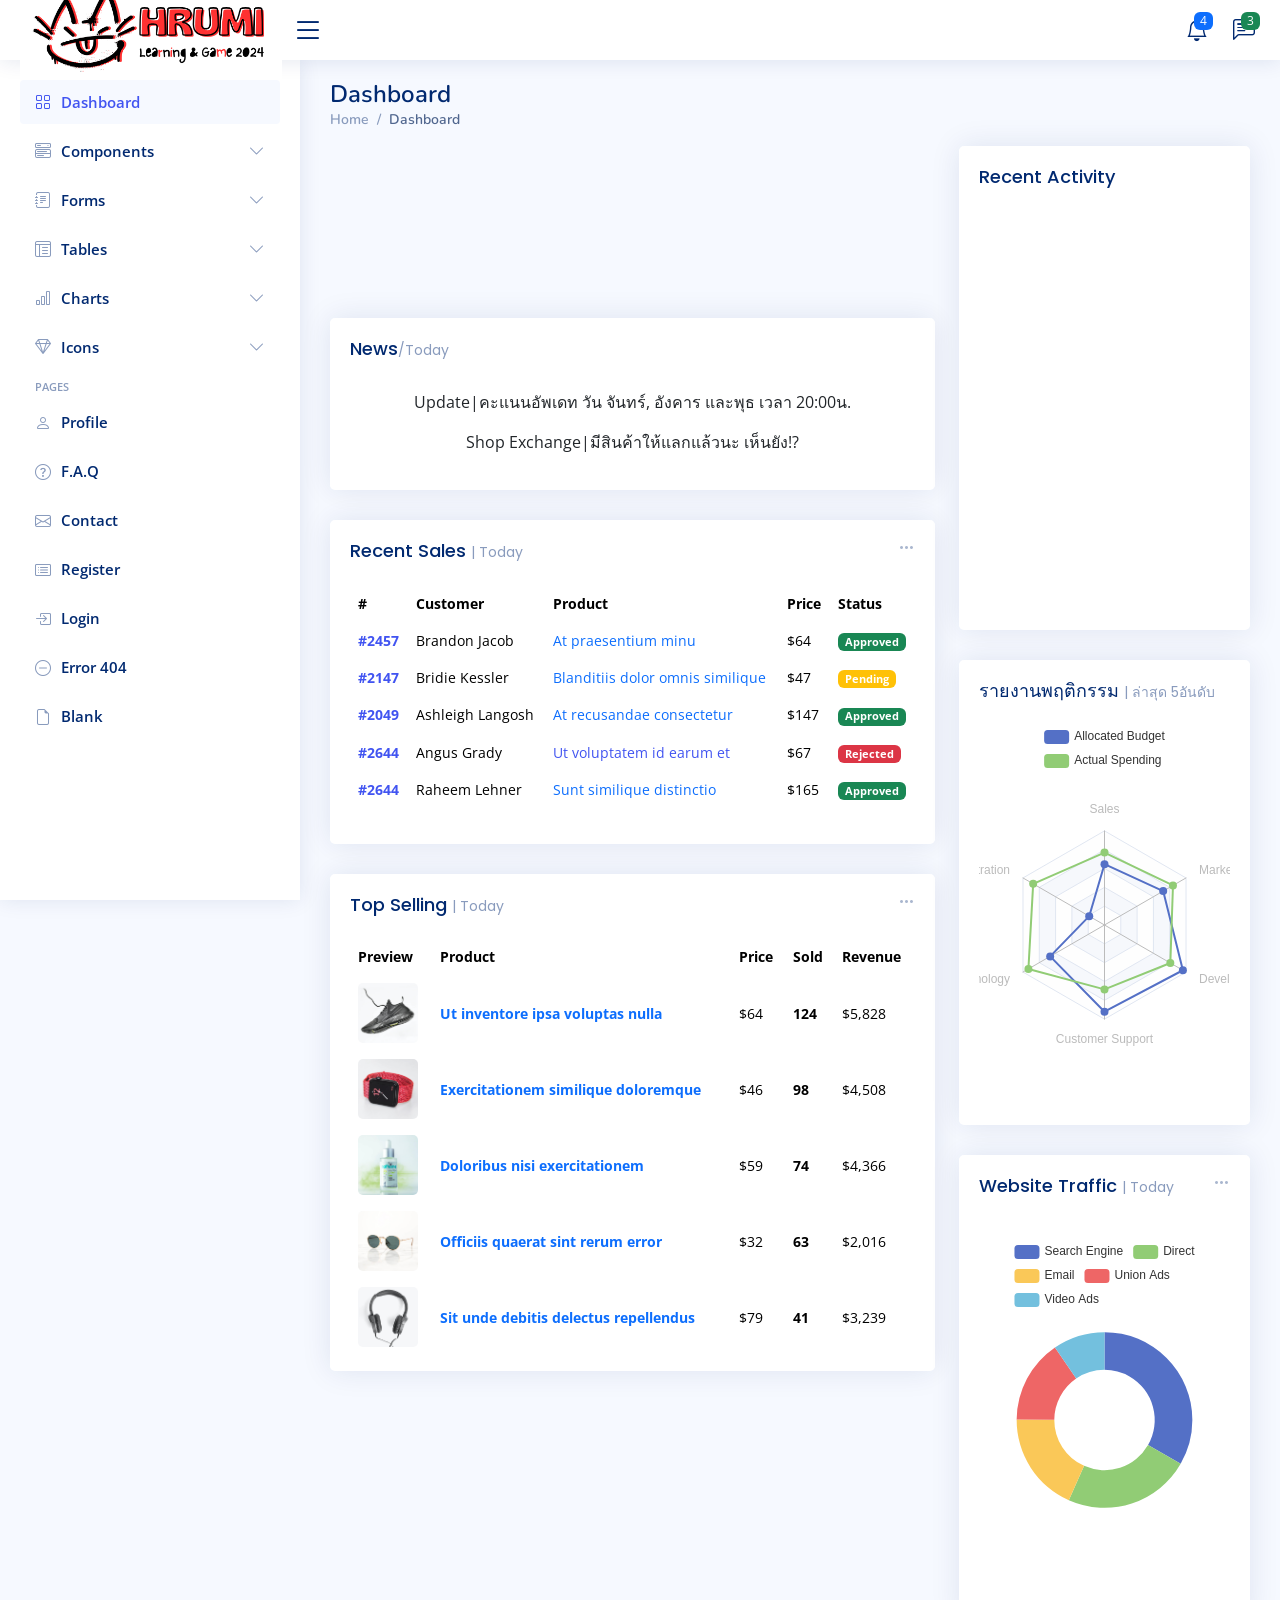
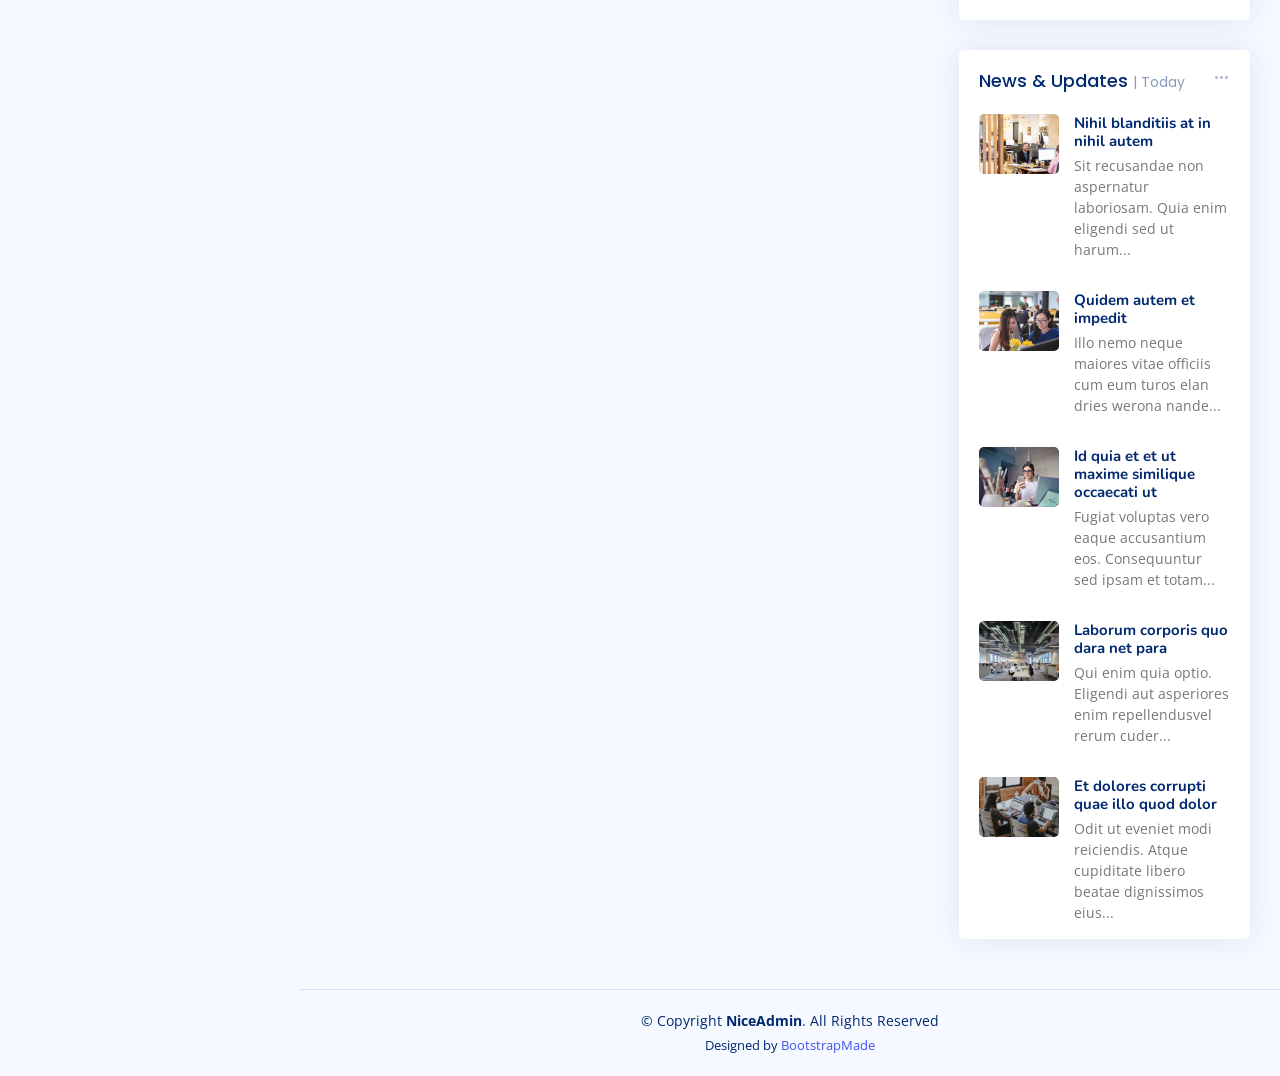
==== commit 07a19ac7: "Update index.html" ====
--- a/theme/index.html
+++ b/theme/index.html
@@ -49,7 +49,7 @@
 
     <div class="d-flex align-items-center justify-content-between">
       <a href="index.html">
-             <img src="imgs/hhirihru (1).png" alt="" height="50px">
+             <img src="imgs/hhirihru (1).png" alt="" height="100px">
       </a>
       <i class="bi bi-list toggle-sidebar-btn"></i>
     </div><!-- End Logo -->
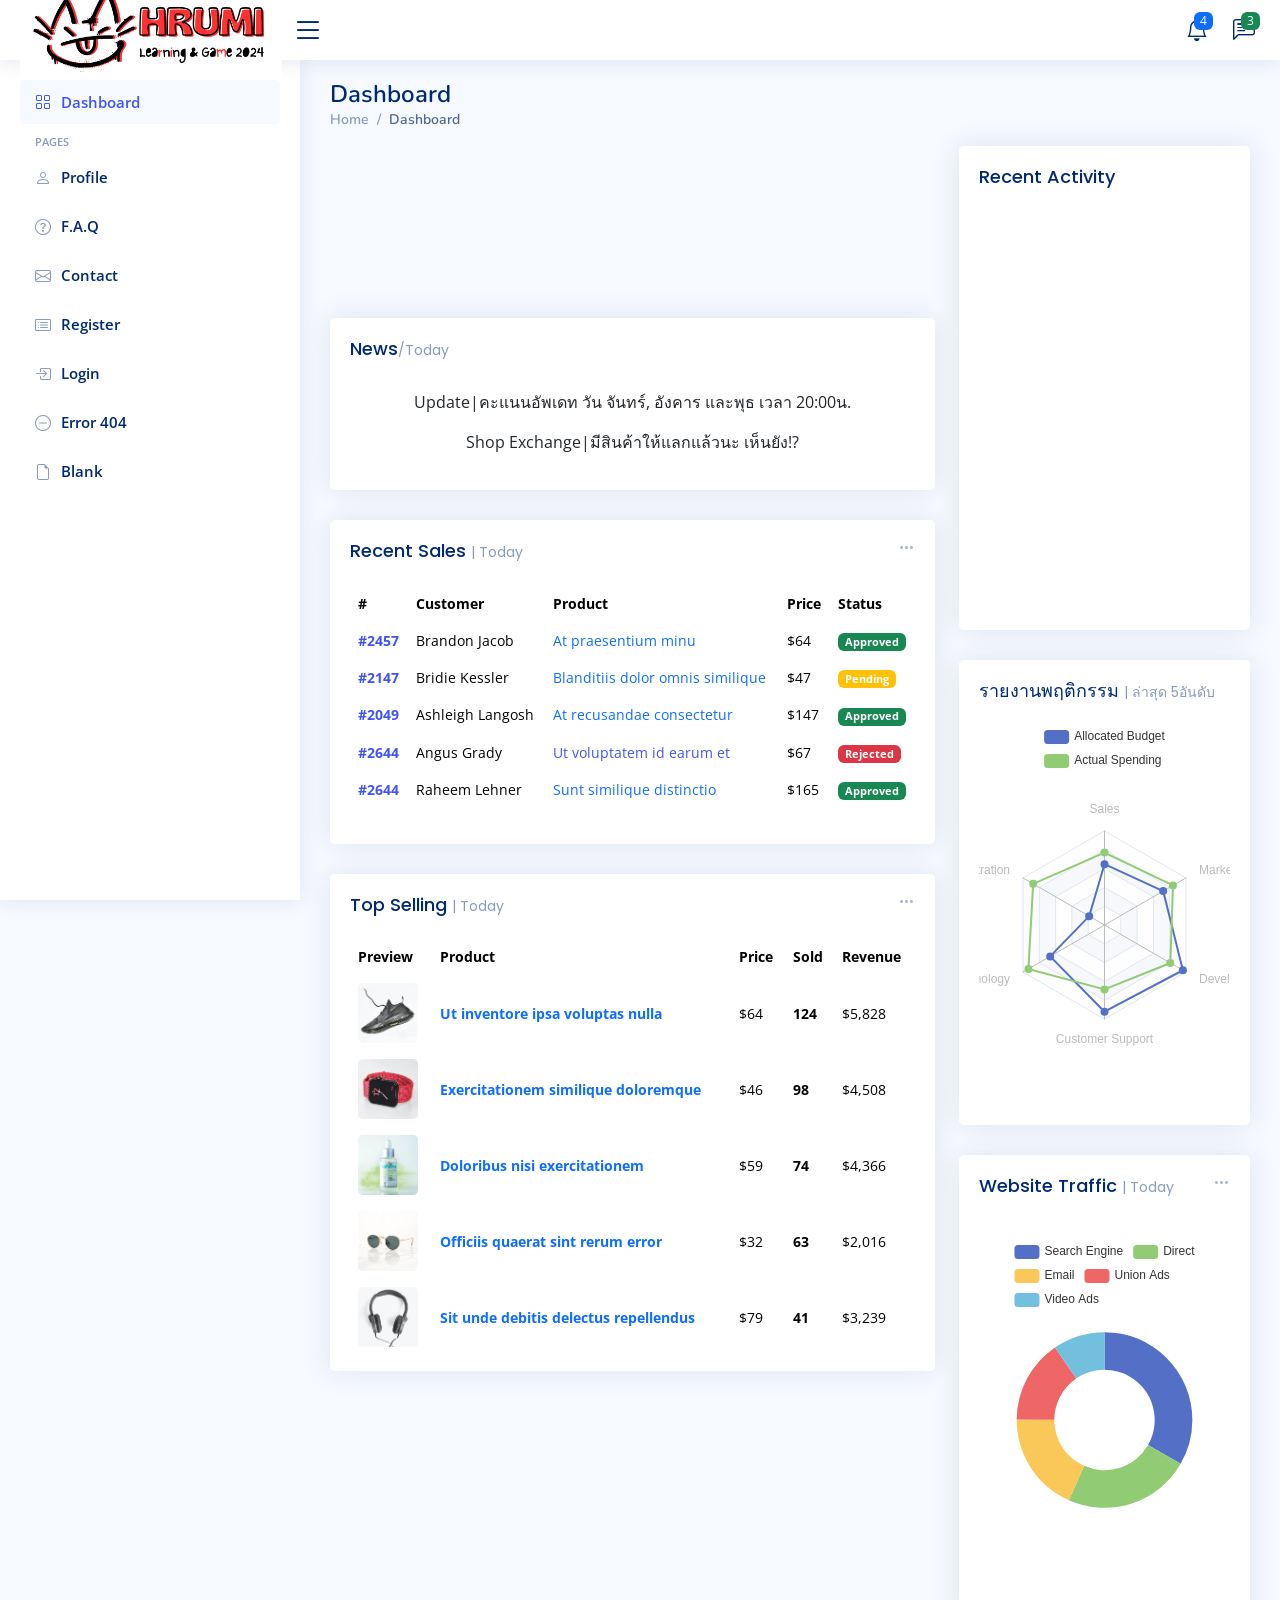
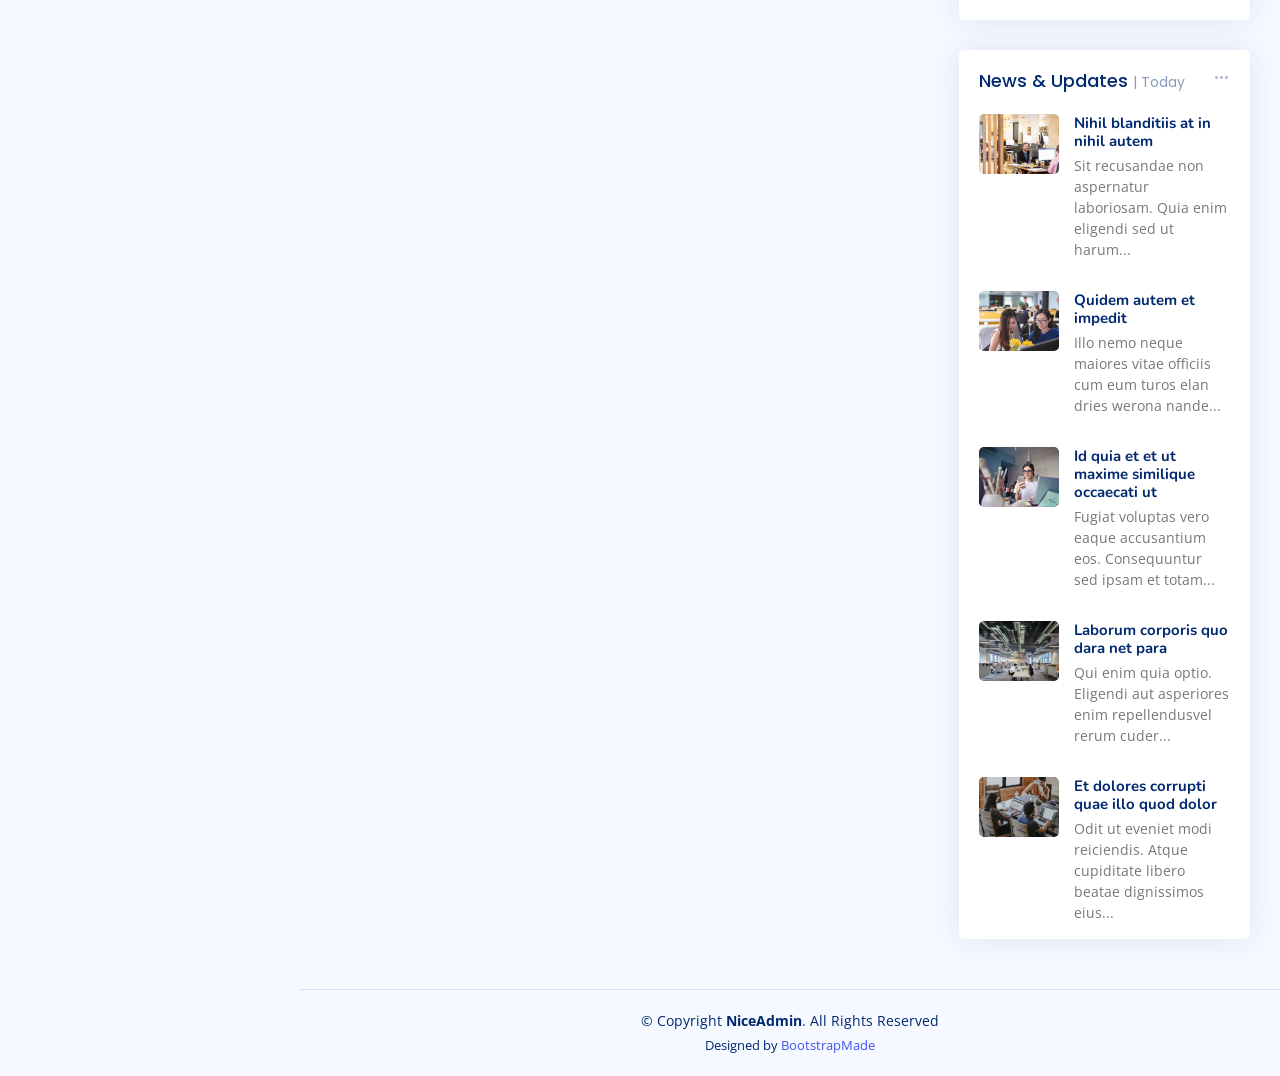
==== commit 48ad0cf3: "Update index.html" ====
--- a/theme/index.html
+++ b/theme/index.html
@@ -284,7 +284,7 @@
         </a>
       </li><!-- End Dashboard Nav -->
 
-      <li class="nav-item">
+      <!-- li class="nav-item">
         <a class="nav-link collapsed" data-bs-target="#components-nav" data-bs-toggle="collapse" href="#">
           <i class="bi bi-menu-button-wide"></i><span>Components</span><i class="bi bi-chevron-down ms-auto"></i>
         </a>
@@ -360,9 +360,9 @@
             </a>
           </li>
         </ul>
-      </li><!-- End Components Nav -->
-
-      <li class="nav-item">
+      </li --><!-- End Components Nav -->
+
+      <!-- li class="nav-item">
         <a class="nav-link collapsed" data-bs-target="#forms-nav" data-bs-toggle="collapse" href="#">
           <i class="bi bi-journal-text"></i><span>Forms</span><i class="bi bi-chevron-down ms-auto"></i>
         </a>
@@ -388,9 +388,9 @@
             </a>
           </li>
         </ul>
-      </li><!-- End Forms Nav -->
-
-      <li class="nav-item">
+      </li --><!-- End Forms Nav -->
+
+      <!-- li class="nav-item">
         <a class="nav-link collapsed" data-bs-target="#tables-nav" data-bs-toggle="collapse" href="#">
           <i class="bi bi-layout-text-window-reverse"></i><span>Tables</span><i class="bi bi-chevron-down ms-auto"></i>
         </a>
@@ -406,9 +406,9 @@
             </a>
           </li>
         </ul>
-      </li><!-- End Tables Nav -->
-
-      <li class="nav-item">
+      </li --><!-- End Tables Nav -->
+
+      <!-- li class="nav-item">
         <a class="nav-link collapsed" data-bs-target="#charts-nav" data-bs-toggle="collapse" href="#">
           <i class="bi bi-bar-chart"></i><span>Charts</span><i class="bi bi-chevron-down ms-auto"></i>
         </a>
@@ -429,9 +429,9 @@
             </a>
           </li>
         </ul>
-      </li><!-- End Charts Nav -->
-
-      <li class="nav-item">
+      </li --><!-- End Charts Nav -->
+
+      <!-- li class="nav-item">
         <a class="nav-link collapsed" data-bs-target="#icons-nav" data-bs-toggle="collapse" href="#">
           <i class="bi bi-gem"></i><span>Icons</span><i class="bi bi-chevron-down ms-auto"></i>
         </a>
@@ -452,7 +452,7 @@
             </a>
           </li>
         </ul>
-      </li><!-- End Icons Nav -->
+      </li --><!-- End Icons Nav -->
 
       <li class="nav-heading">Pages</li>
 
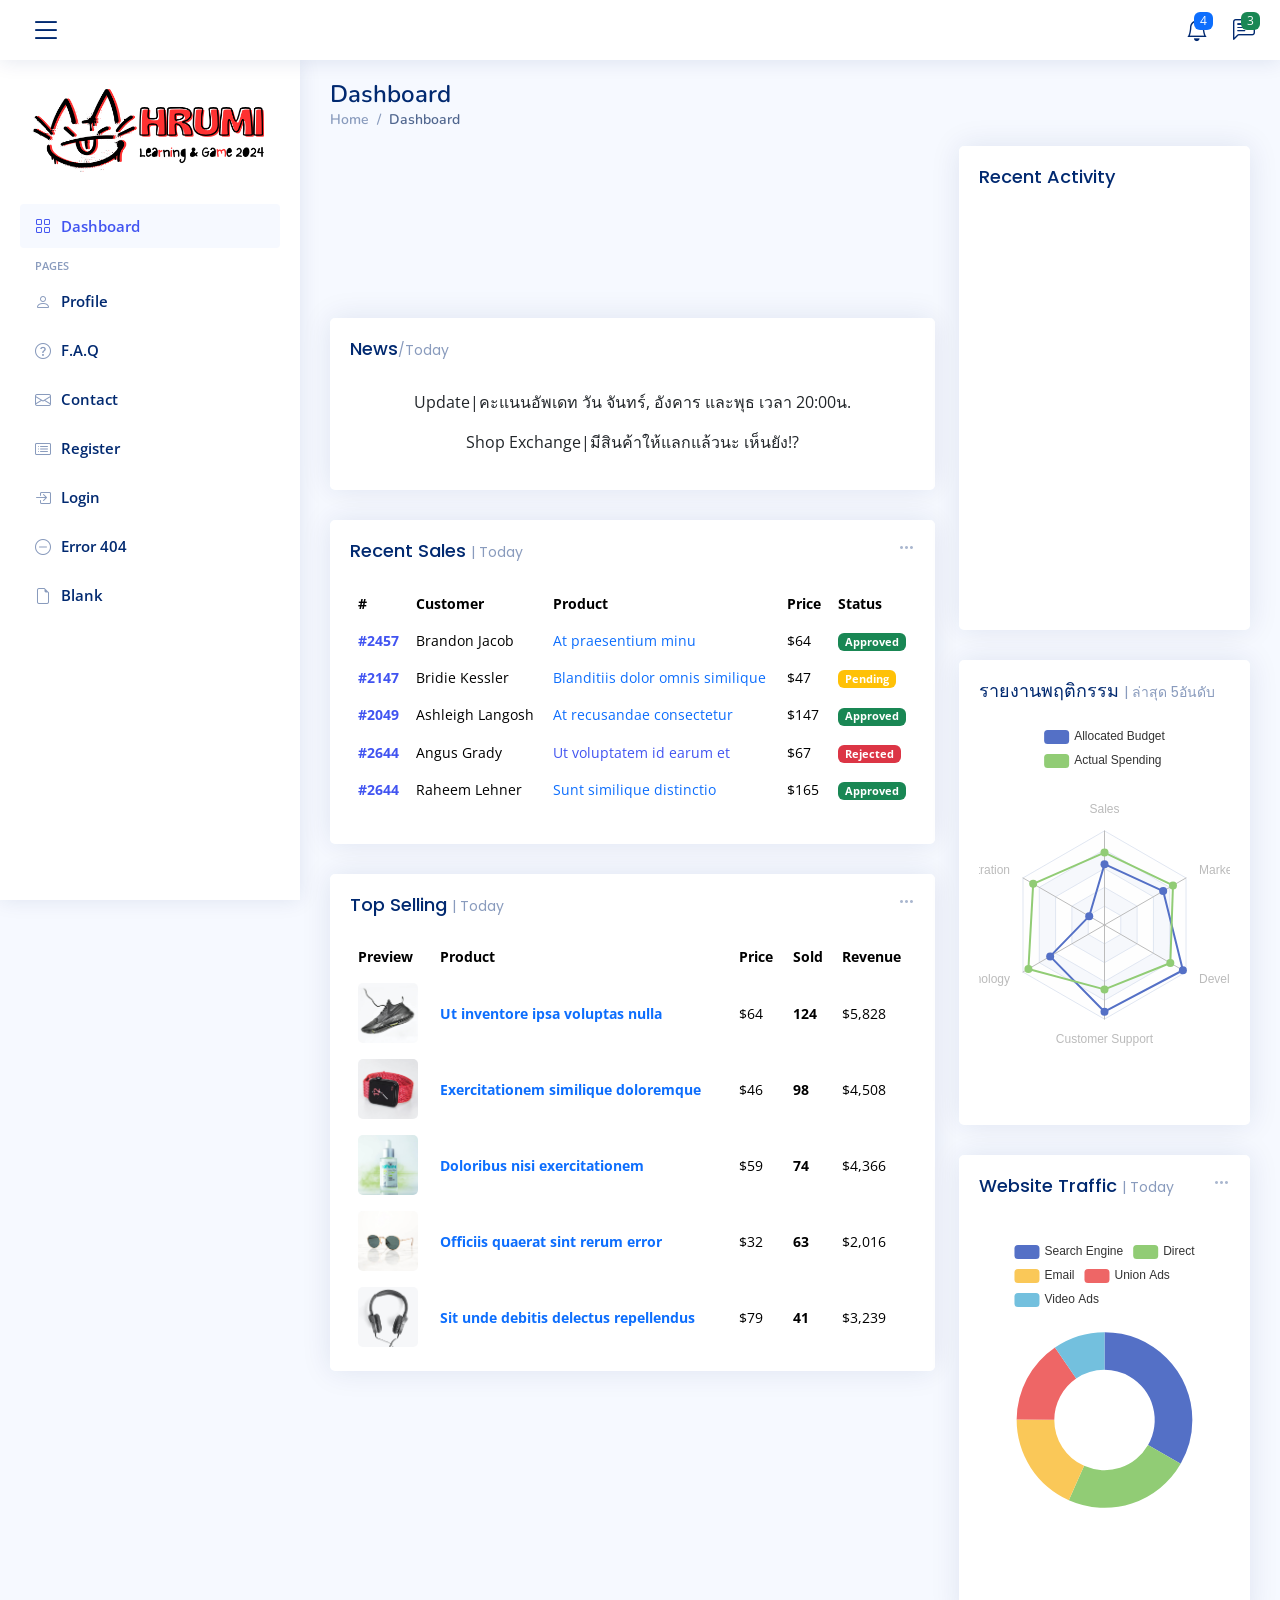
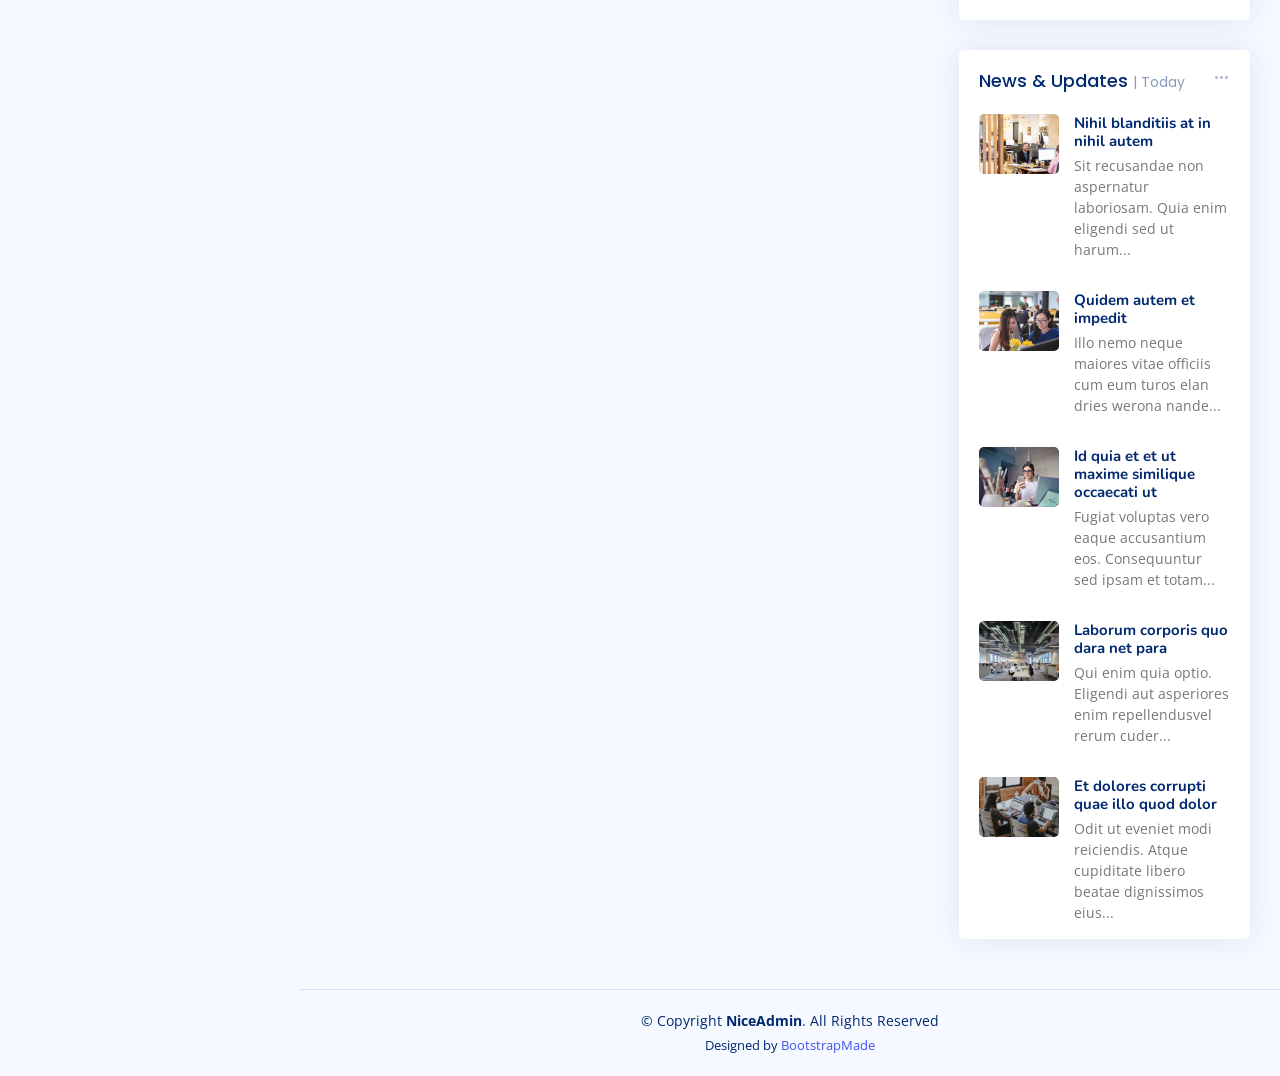
==== commit 102e1efb: "Update index.html" ====
--- a/theme/index.html
+++ b/theme/index.html
@@ -48,9 +48,7 @@
   <header id="header" class="header fixed-top d-flex align-items-center">
 
     <div class="d-flex align-items-center justify-content-between">
-      <a href="index.html">
-             <img src="imgs/hhirihru (1).png" alt="" height="100px">
-      </a>
+      
       <i class="bi bi-list toggle-sidebar-btn"></i>
     </div><!-- End Logo -->
 
@@ -278,6 +276,9 @@
     <ul class="sidebar-nav" id="sidebar-nav">
 
       <li class="nav-item">
+        <a href="index.html">
+             <img src="imgs/hhirihru (1).png" alt="" height="100px">
+      </a><br> <br>
         <a class="nav-link " href="index.html">
           <i class="bi bi-grid"></i>
           <span>Dashboard</span>
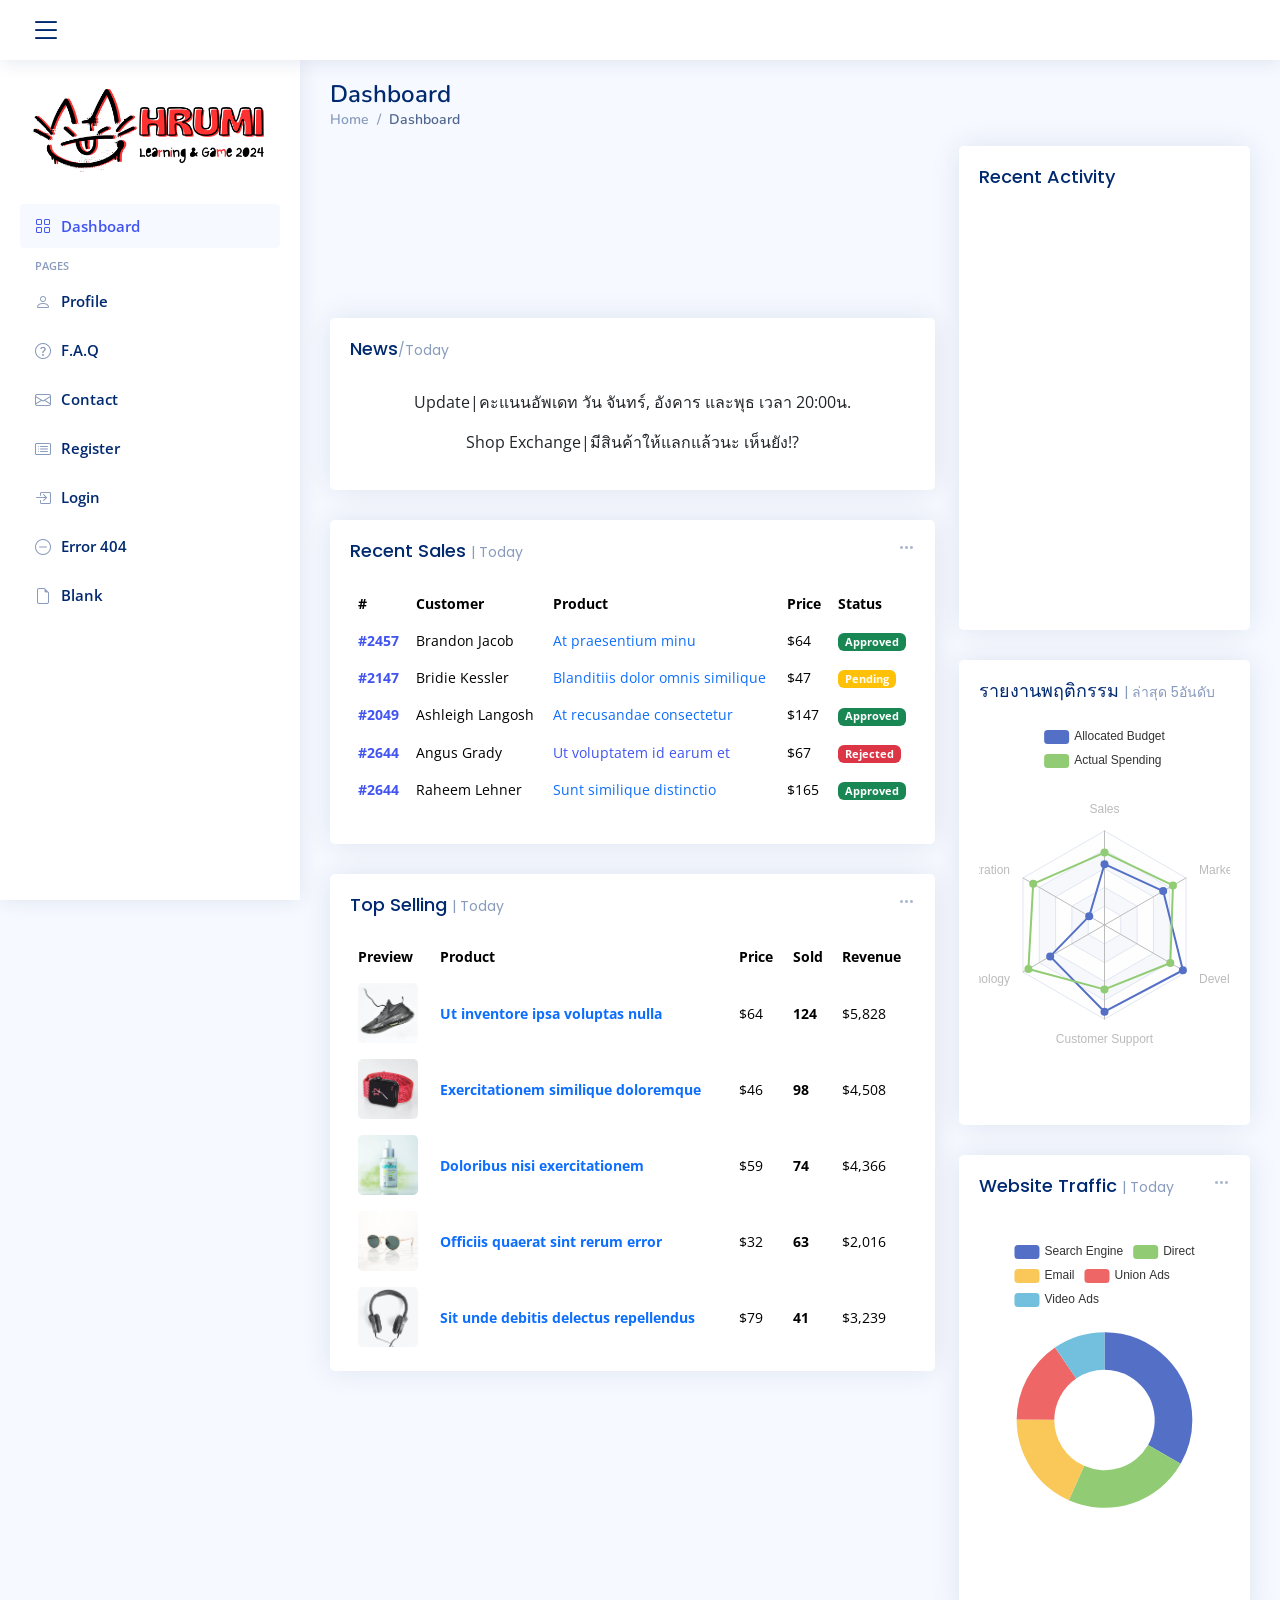
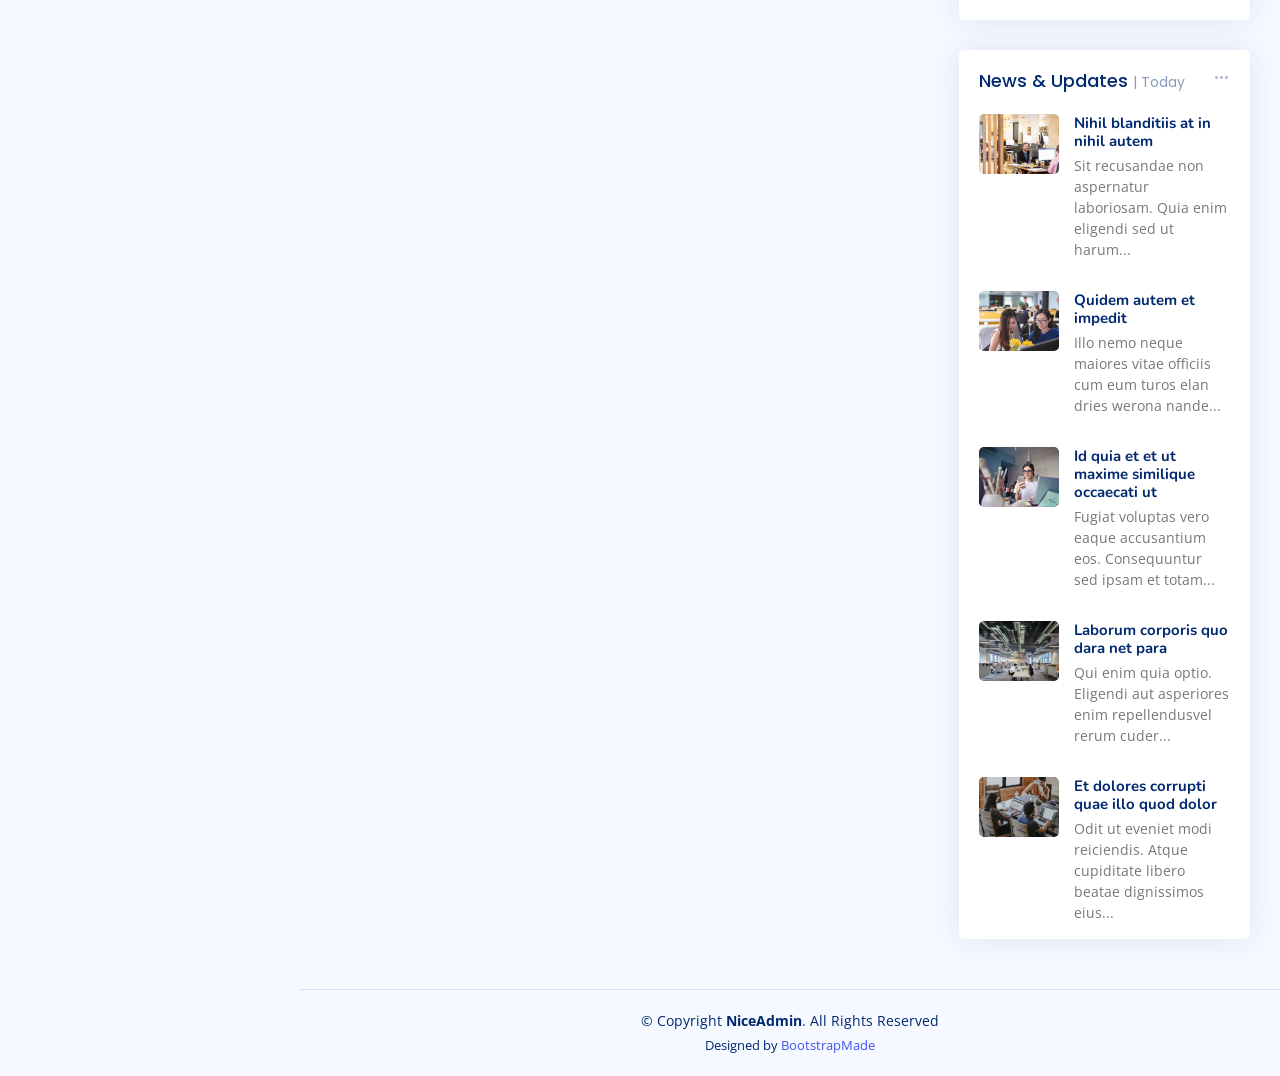
==== commit 37d52ffc: "Update index.html" ====
--- a/theme/index.html
+++ b/theme/index.html
@@ -68,204 +68,7 @@
           </a>
         </li><!-- End Search Icon-->
 
-        <li class="nav-item dropdown">
-
-          <a class="nav-link nav-icon" href="#" data-bs-toggle="dropdown">
-            <i class="bi bi-bell"></i>
-            <span class="badge bg-primary badge-number">4</span>
-          </a><!-- End Notification Icon -->
-
-          <ul class="dropdown-menu dropdown-menu-end dropdown-menu-arrow notifications">
-            <li class="dropdown-header">
-              You have 4 new notifications
-              <a href="#"><span class="badge rounded-pill bg-primary p-2 ms-2">View all</span></a>
-            </li>
-            <li>
-              <hr class="dropdown-divider">
-            </li>
-
-            <li class="notification-item">
-              <i class="bi bi-exclamation-circle text-warning"></i>
-              <div>
-                <h4>Lorem Ipsum</h4>
-                <p>Quae dolorem earum veritatis oditseno</p>
-                <p>30 min. ago</p>
-              </div>
-            </li>
-
-            <li>
-              <hr class="dropdown-divider">
-            </li>
-
-            <li class="notification-item">
-              <i class="bi bi-x-circle text-danger"></i>
-              <div>
-                <h4>Atque rerum nesciunt</h4>
-                <p>Quae dolorem earum veritatis oditseno</p>
-                <p>1 hr. ago</p>
-              </div>
-            </li>
-
-            <li>
-              <hr class="dropdown-divider">
-            </li>
-
-            <li class="notification-item">
-              <i class="bi bi-check-circle text-success"></i>
-              <div>
-                <h4>Sit rerum fuga</h4>
-                <p>Quae dolorem earum veritatis oditseno</p>
-                <p>2 hrs. ago</p>
-              </div>
-            </li>
-
-            <li>
-              <hr class="dropdown-divider">
-            </li>
-
-            <li class="notification-item">
-              <i class="bi bi-info-circle text-primary"></i>
-              <div>
-                <h4>Dicta reprehenderit</h4>
-                <p>Quae dolorem earum veritatis oditseno</p>
-                <p>4 hrs. ago</p>
-              </div>
-            </li>
-
-            <li>
-              <hr class="dropdown-divider">
-            </li>
-            <li class="dropdown-footer">
-              <a href="#">Show all notifications</a>
-            </li>
-
-          </ul><!-- End Notification Dropdown Items -->
-
-        </li><!-- End Notification Nav -->
-
-        <li class="nav-item dropdown">
-
-          <a class="nav-link nav-icon" href="#" data-bs-toggle="dropdown">
-            <i class="bi bi-chat-left-text"></i>
-            <span class="badge bg-success badge-number">3</span>
-          </a><!-- End Messages Icon -->
-
-          <ul class="dropdown-menu dropdown-menu-end dropdown-menu-arrow messages">
-            <li class="dropdown-header">
-              You have 3 new messages
-              <a href="#"><span class="badge rounded-pill bg-primary p-2 ms-2">View all</span></a>
-            </li>
-            <li>
-              <hr class="dropdown-divider">
-            </li>
-
-            <li class="message-item">
-              <a href="#">
-                <img src="assets/img/messages-1.jpg" alt="" class="rounded-circle">
-                <div>
-                  <h4>Maria Hudson</h4>
-                  <p>Velit asperiores et ducimus soluta repudiandae labore officia est ut...</p>
-                  <p>4 hrs. ago</p>
-                </div>
-              </a>
-            </li>
-            <li>
-              <hr class="dropdown-divider">
-            </li>
-
-            <li class="message-item">
-              <a href="#">
-                <img src="assets/img/messages-2.jpg" alt="" class="rounded-circle">
-                <div>
-                  <h4>Anna Nelson</h4>
-                  <p>Velit asperiores et ducimus soluta repudiandae labore officia est ut...</p>
-                  <p>6 hrs. ago</p>
-                </div>
-              </a>
-            </li>
-            <li>
-              <hr class="dropdown-divider">
-            </li>
-
-            <li class="message-item">
-              <a href="#">
-                <img src="assets/img/messages-3.jpg" alt="" class="rounded-circle">
-                <div>
-                  <h4>David Muldon</h4>
-                  <p>Velit asperiores et ducimus soluta repudiandae labore officia est ut...</p>
-                  <p>8 hrs. ago</p>
-                </div>
-              </a>
-            </li>
-            <li>
-              <hr class="dropdown-divider">
-            </li>
-
-            <li class="dropdown-footer">
-              <a href="#">Show all messages</a>
-            </li>
-
-          </ul><!-- End Messages Dropdown Items -->
-
-        </li><!-- End Messages Nav -->
-
-        <!-- li class="nav-item dropdown pe-3">
-
-          <a class="nav-link nav-profile d-flex align-items-center pe-0" href="#" data-bs-toggle="dropdown">
-            <img src="assets/img/profile-img.jpg" alt="Profile" class="rounded-circle">
-            <span class="d-none d-md-block dropdown-toggle ps-2">K. Anderson</span>
-          </a><!-- End Profile Iamge Icon -->
-
-          <ul class="dropdown-menu dropdown-menu-end dropdown-menu-arrow profile">
-            <li class="dropdown-header">
-              <h6>Kevin Anderson</h6>
-              <span>Web Designer</span>
-            </li>
-            <li>
-              <hr class="dropdown-divider">
-            </li>
-
-            <li>
-              <a class="dropdown-item d-flex align-items-center" href="users-profile.html">
-                <i class="bi bi-person"></i>
-                <span>My Profile</span>
-              </a>
-            </li>
-            <li>
-              <hr class="dropdown-divider">
-            </li>
-
-            <li>
-              <a class="dropdown-item d-flex align-items-center" href="users-profile.html">
-                <i class="bi bi-gear"></i>
-                <span>Account Settings</span>
-              </a>
-            </li>
-            <li>
-              <hr class="dropdown-divider">
-            </li>
-
-            <li>
-              <a class="dropdown-item d-flex align-items-center" href="pages-faq.html">
-                <i class="bi bi-question-circle"></i>
-                <span>Need Help?</span>
-              </a>
-            </li>
-            <li>
-              <hr class="dropdown-divider">
-            </li>
-
-            <li>
-              <a class="dropdown-item d-flex align-items-center" href="#">
-                <i class="bi bi-box-arrow-right"></i>
-                <span>Sign Out</span>
-              </a>
-            </li>
-
-          </ul><!-- End Profile Dropdown Items -->
-      </li --><!-- End Profile Nav -->
-
-      </ul>
+            </ul>
     </nav><!-- End Icons Navigation -->
 
   </header><!-- End Header -->
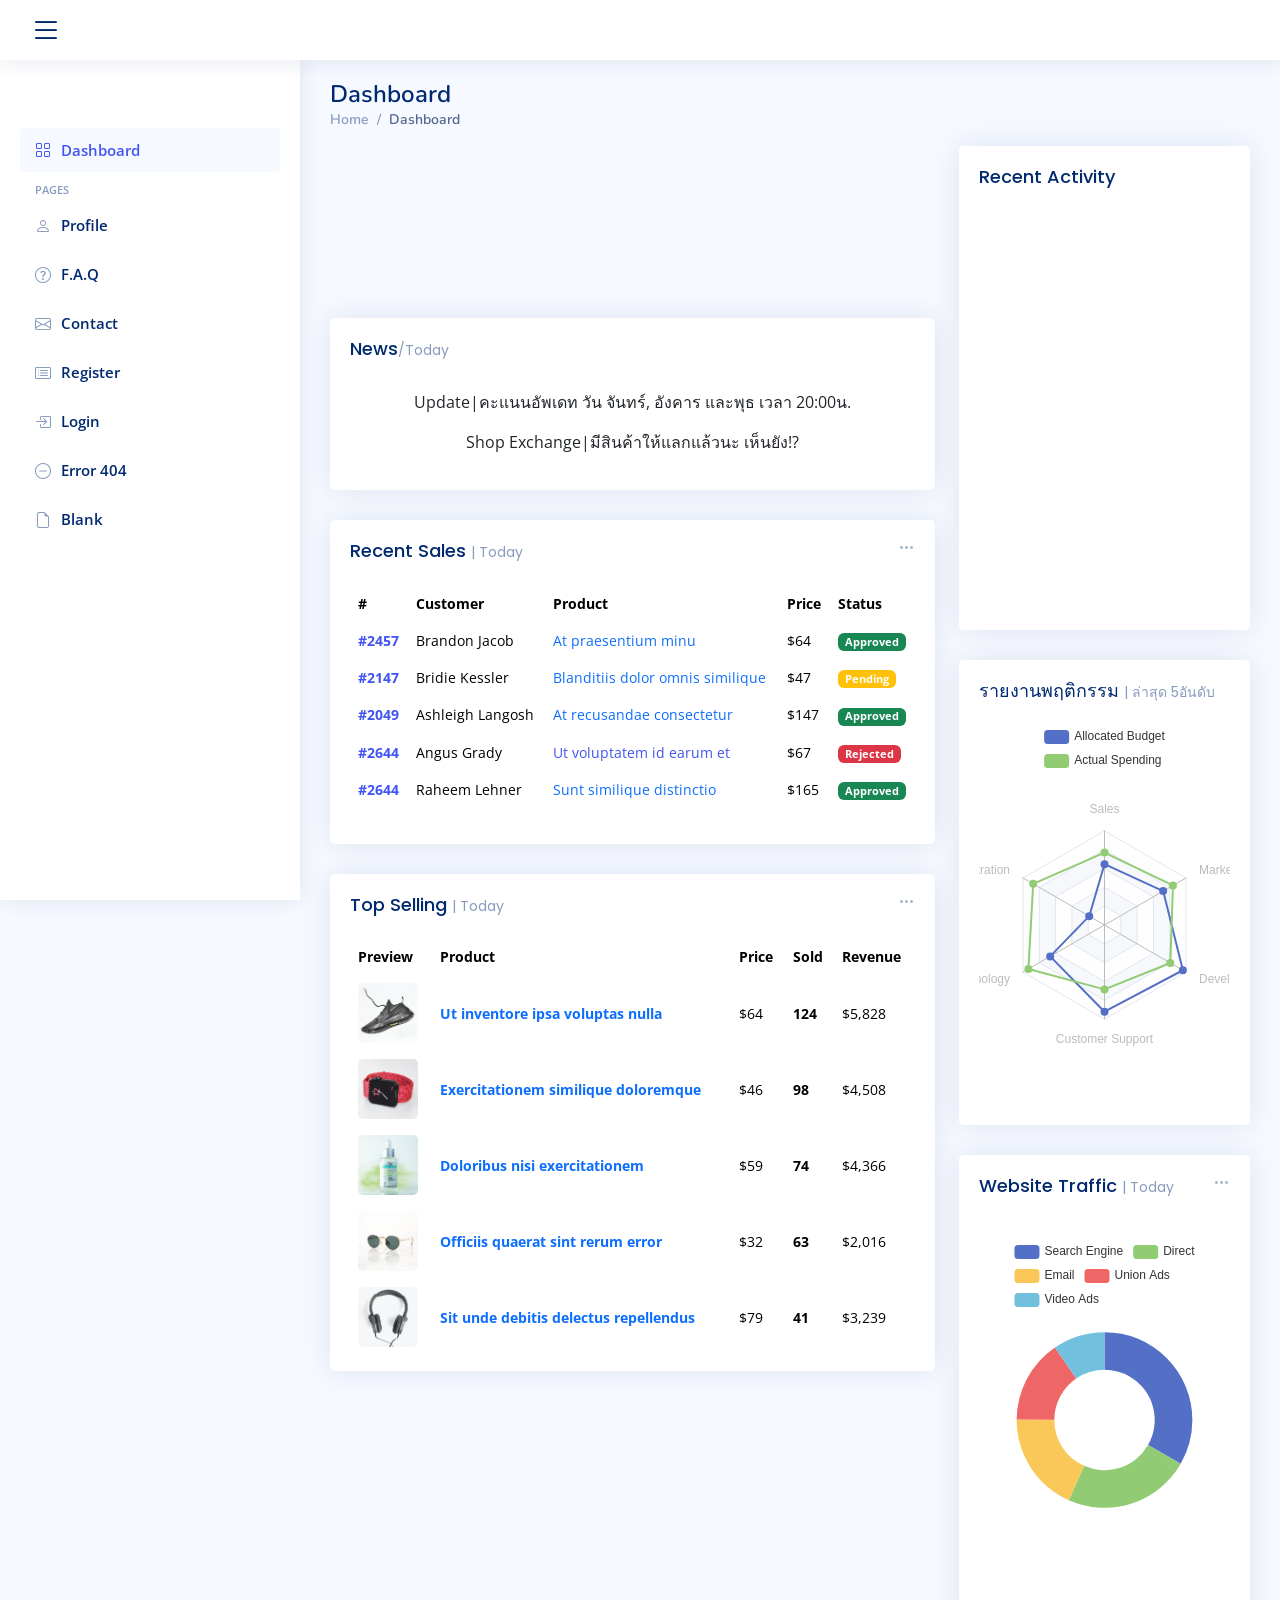
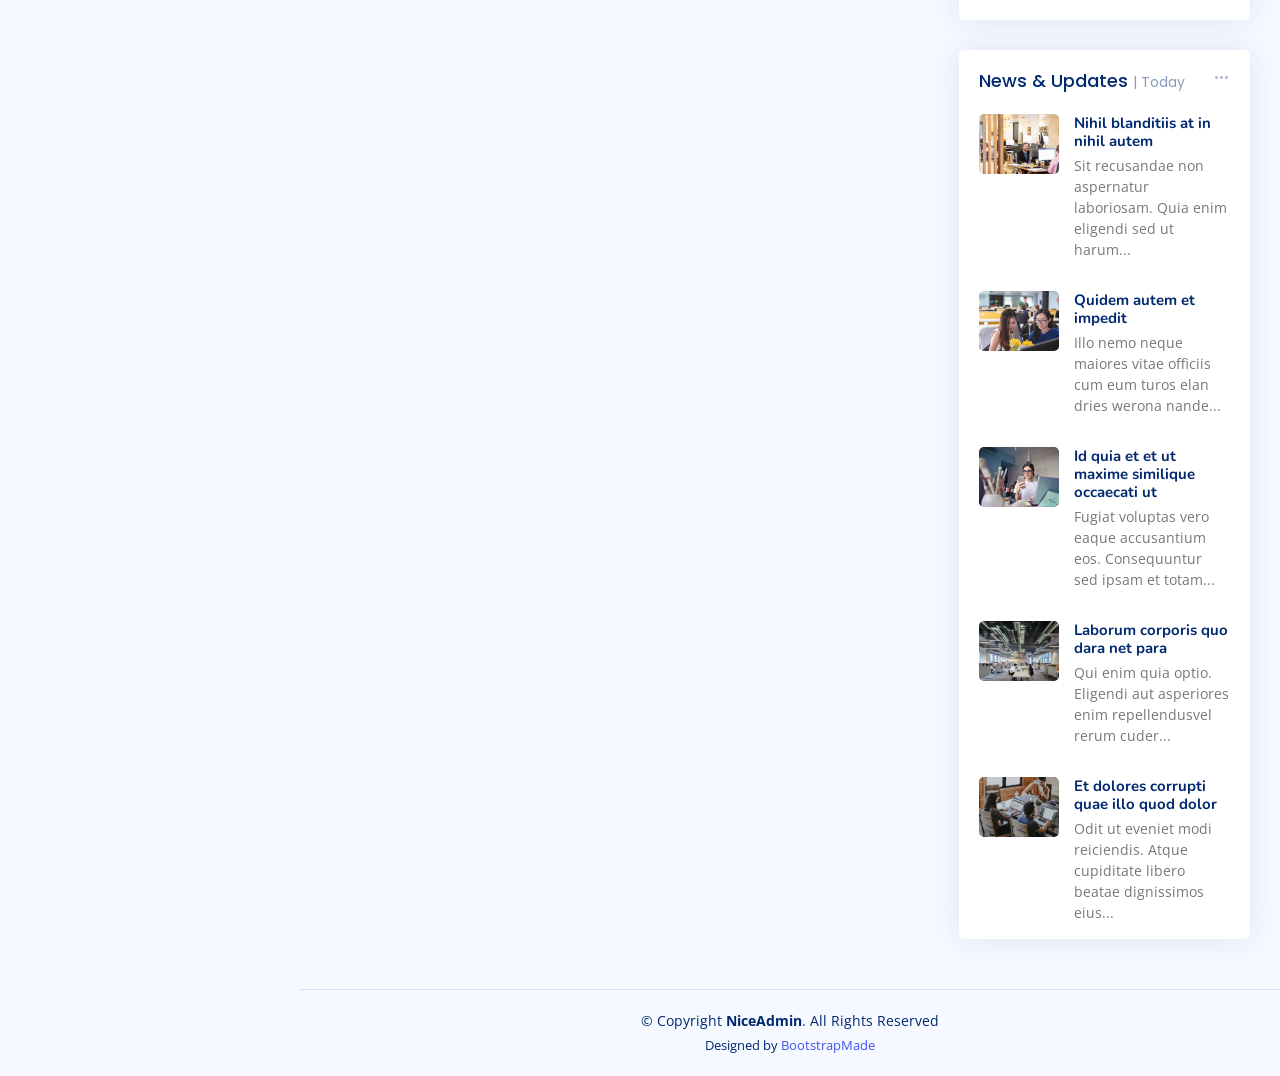
==== commit 00099960: "Update index.html" ====
--- a/theme/index.html
+++ b/theme/index.html
@@ -80,7 +80,7 @@
 
       <li class="nav-item">
         <a href="index.html">
-             <img src="imgs/hhirihru (1).png" alt="" height="100px">
+             <img src="imgs/hhirihru (4).png" alt="" width="150px">
       </a><br> <br>
         <a class="nav-link " href="index.html">
           <i class="bi bi-grid"></i>
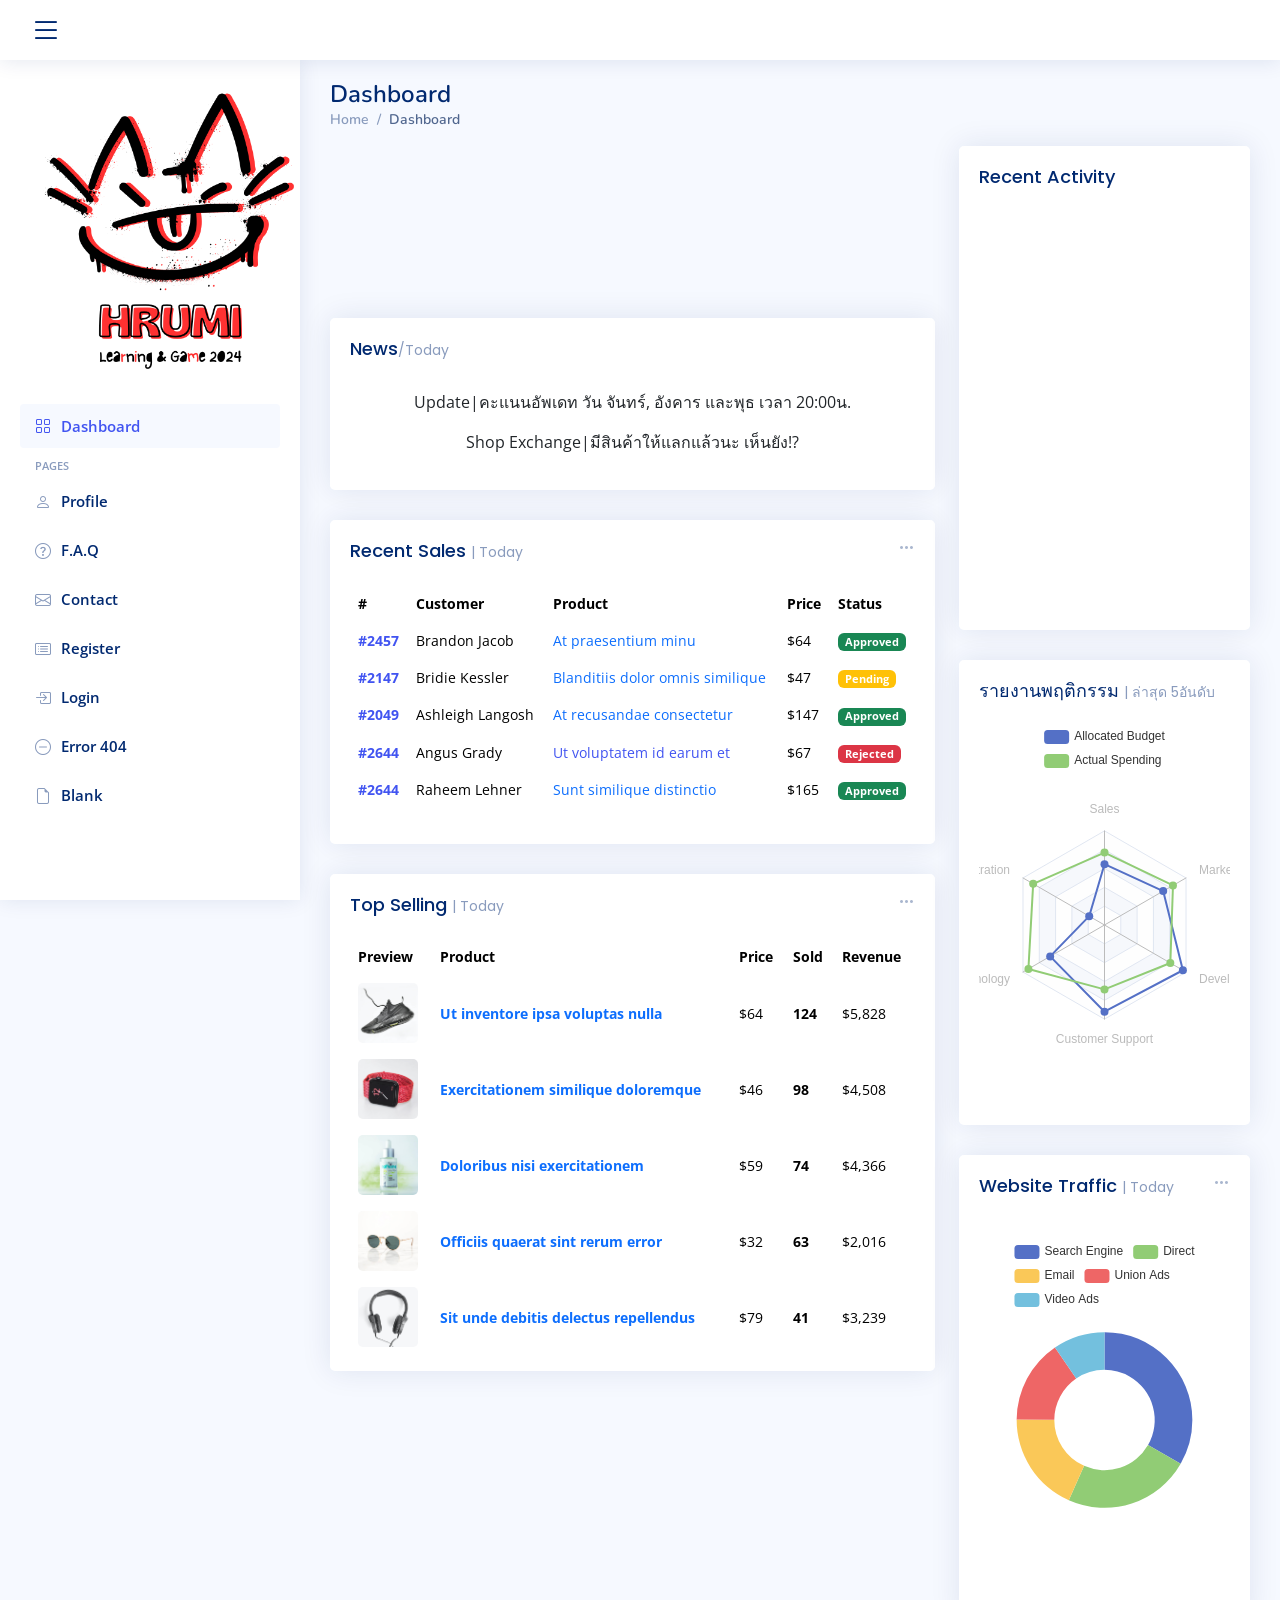
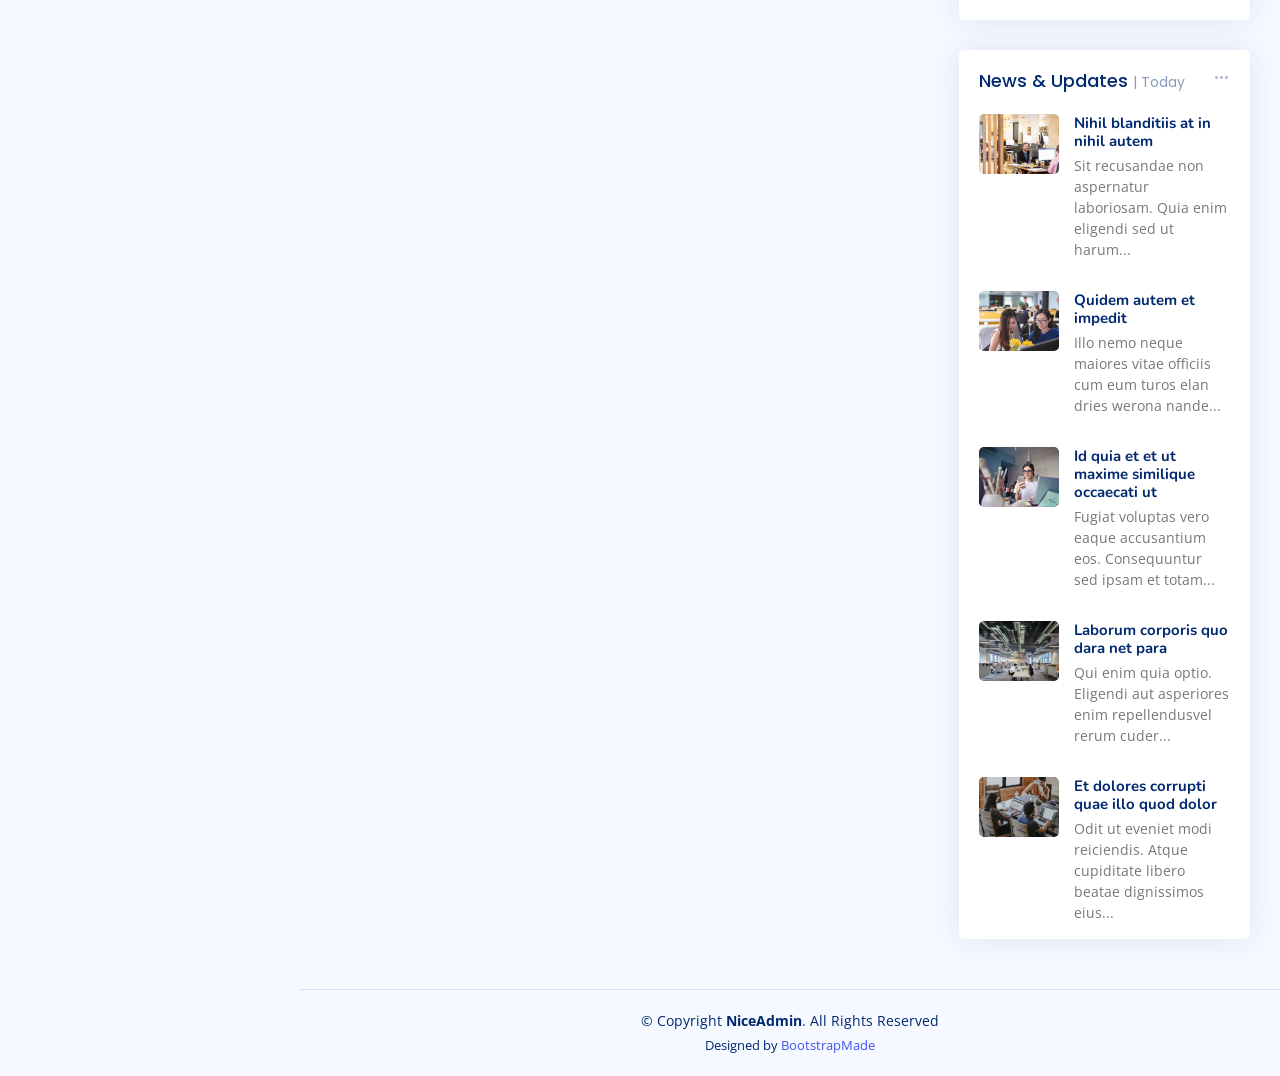
==== commit 02eb8785: "Update index.html" ====
--- a/theme/index.html
+++ b/theme/index.html
@@ -80,7 +80,7 @@
 
       <li class="nav-item">
         <a href="index.html">
-             <img src="imgs/hhirihru (4).png" alt="" width="150px">
+             <img src="imgs/hhirihru (4).png" alt="" width="300px">
       </a><br> <br>
         <a class="nav-link " href="index.html">
           <i class="bi bi-grid"></i>
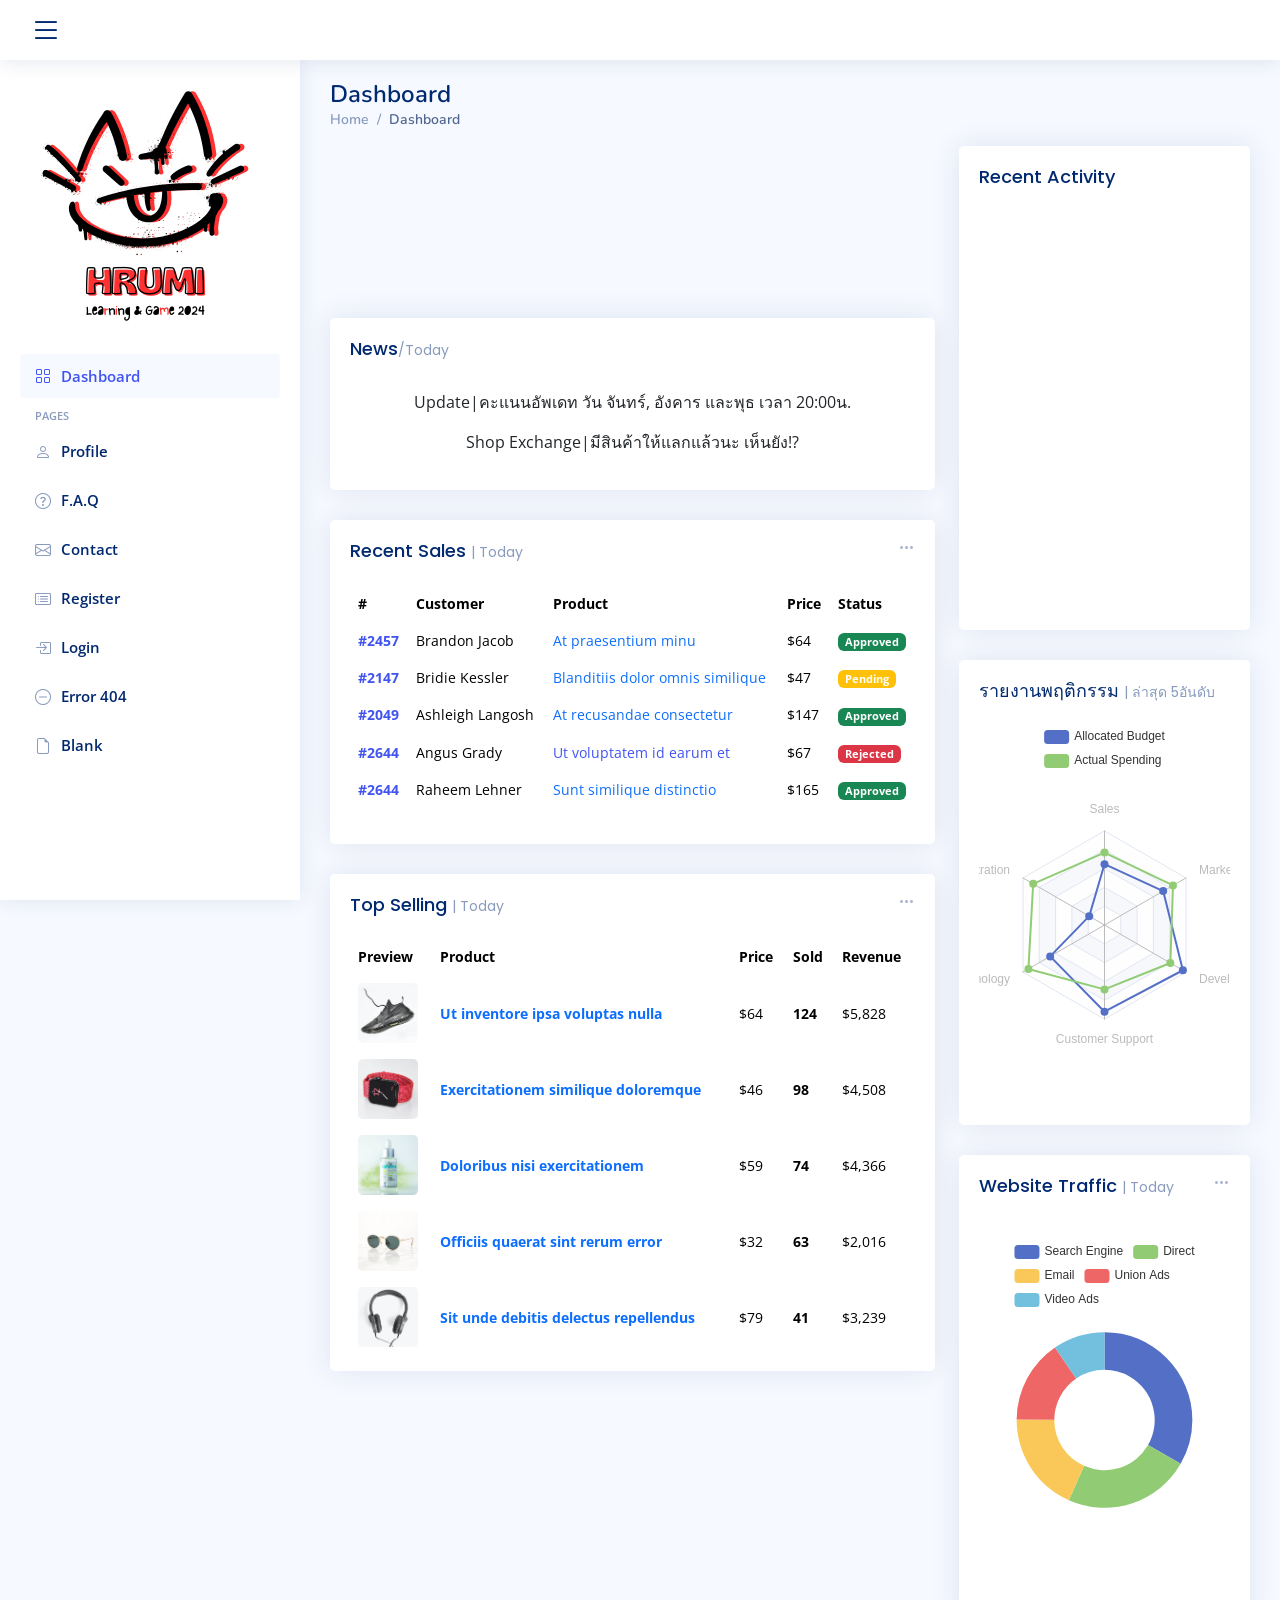
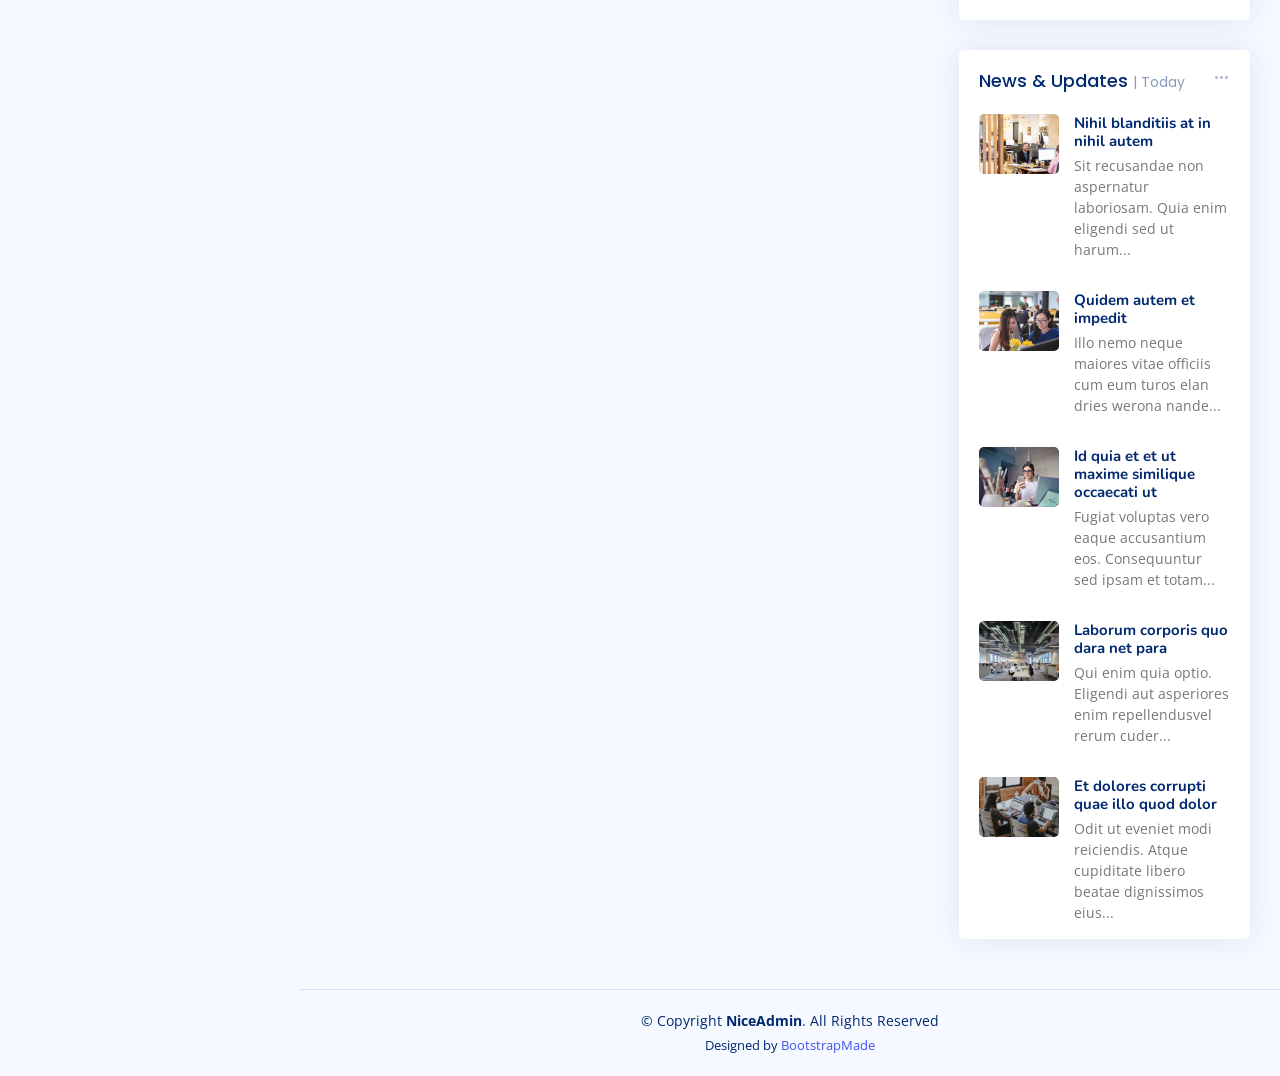
==== commit 3a26db4b: "Update index.html" ====
--- a/theme/index.html
+++ b/theme/index.html
@@ -80,7 +80,7 @@
 
       <li class="nav-item">
         <a href="index.html">
-             <img src="imgs/hhirihru (4).png" alt="" width="300px">
+             <img src="imgs/hhirihru (4).png" alt="" width="250px">
       </a><br> <br>
         <a class="nav-link " href="index.html">
           <i class="bi bi-grid"></i>
